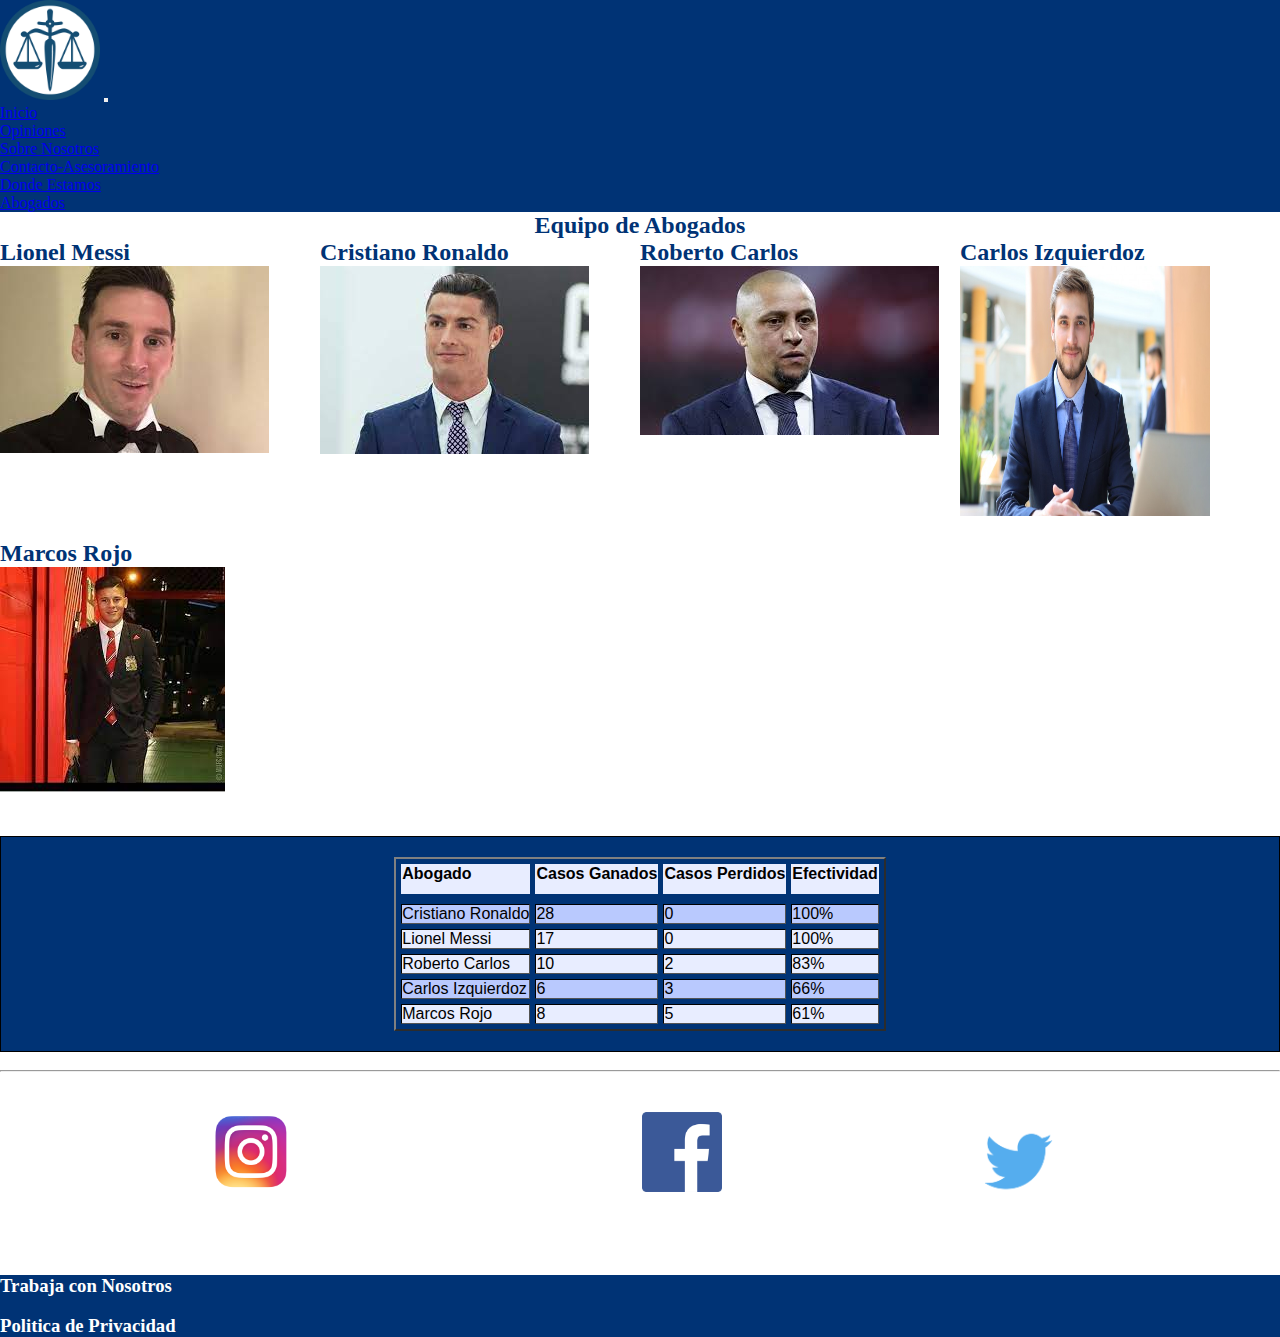
==== Pages/Abogados.html @ 00fc5ca2 "aplicando cambios en idnx" ====
<!DOCTYPE html>
<html lang="es">
<head>
    <meta charset="UTF-8">
    <meta http-equiv="X-UA-Compatible" content="IE=edge">
    <meta name="viewport" content="width=device-width, initial-scale=1.0">
    <title>Abogados</title>
    <link rel="shortcut icon" href="../img/logo-coderhouse.png" type="image/x-icon">
    <link rel="stylesheet" href="../sass/Style.css">
    <!-- CSS only -->
<link href="https://cdn.jsdelivr.net/npm/bootstrap@5.2.0-beta1/dist/css/bootstrap.min.css" rel="stylesheet" integrity="sha384-0evHe/X+R7YkIZDRvuzKMRqM+OrBnVFBL6DOitfPri4tjfHxaWutUpFmBp4vmVor" crossorigin="anonymous">
</head>

<header id="headerAb">
    <nav class="navbar navbar-expand-lg w-100" style="background-color: #003375">
        <div class="container-fluid">
            <a class="navbar-brand" href="../index.html"><img src="../img/Logo Empresa.jpg" alt="" width="100" height="100"></a>
          <button class="navbar-toggler" type="button" data-bs-toggle="collapse" data-bs-target="#navbarNavDropdown" aria-controls="navbarNavDropdown" aria-expanded="false" aria-label="Toggle navigation">
            <span class="navbar-toggler-icon"></span>
          </button>
          <div class="collapse navbar-collapse navtext" id="navbarNavDropdown">
            <ul class="navbar-nav">
              <li class="nav-item">
                <a class="nav-link active text-white" aria-current="page" href="../Index.html" >Inicio</a>
              </li>
              <li class="nav-item">
                <a class="nav-link text-white" href="../Pages/Opiniones.html">Opiniones</a>
              </li>
              <li class="nav-item">
                <a class="nav-link text-white" href="../Pages/Sobre-Nosotros.html">Sobre Nosotros</a>
              </li>
              <li class="nav-item">
                <a class="nav-link text-white" href="../Pages/Contacto.html">Contacto-Asesoramiento</a>
              </li>
              <li class="nav-item">
                <a class="nav-link text-white" href="../Pages/Donde-estamos.html">Donde Estamos</a>
              </li>
              <li class="nav-item">
                <a class="nav-link text-white" href="../Pages/Abogados.html">Abogados</a>
              </li>
              
            </ul>
          </div>
        </div>
      </nav>
    </section>
    <main id="Abogados">
        <div class="tituloAb">
            <h2>Equipo de Abogados</h2>
        </div>
        <div class="equipoDeAbogados">
            <div class="Messi">
                <h2>Lionel Messi</h2>
                <img src="../img/Messi.jpg" alt="Messi">
            </div>
            <div class="Cr7">
                <h2>Cristiano Ronaldo</h2>
                <img src="../img/Cr7.jpg" alt="cr7">
            </div>
            <div class="rc">
                <h2>Roberto Carlos</h2>
                <img src="../img/Roberto Carlos.jpg" alt="rc">
            </div>
            <div class="carlos">
                <h2>Carlos Izquierdoz</h2>
                <img src="../img/Cali Izquierdoz.jpeg" alt="carlos" width="250px" height="250px">
            </div>
            <div class="marcos">
                <h2>Marcos Rojo</h2>
                <img src="../img/Marcos rojo.jpg" alt="rojo">
            </div>
        </div>
    </main>
</header>
    <body>
          
    <div id="Tabla-efectividad">
        <table Border="2" cellpadding="5" cellspacing="5">
            <tr class="Fila">
                <th>Abogado</th>
                <th>Casos Ganados</th>
                <th>Casos Perdidos</th>
                <th>Efectividad</th>
            </tr>
            <tr>
                <tr class="Fila2">
                    <td>Cristiano Ronaldo</td>
                    <td>28</td>
                    <td>0</td>
                    <td>100%</td>
                </tr>
                <tr class="Fila3">
                    <td>Lionel Messi</td>
                    <td>17</td>
                    <td>0</td>
                    <td>100%</td>
                </tr>
                <tr  class="Fila3">
                    <td>Roberto Carlos</td>
                    <td>10</td>
                    <td>2</td>
                    <td>83%</td>
                </tr>
                <tr  class="Fila4">
                    <td>Carlos Izquierdoz</td>
                    <td>6</td>
                    <td>3</td>
                    <td>66%</td>
                </tr>
                <tr class="Fila5">
                    <td>Marcos Rojo</td>
                        <td>8</td>
                        <td>5</td>
                        <td>61%</td>
                    </tr>
                </tr>
            </table>
        </div>
    <br>
<hr>
<footer>
    <div id="pie-de-pagAb">
        <h3>
            <a class="Ig" href="https://www.instagram.com/" target="_blank">
                <img src="../img/Icono ig.png" alt="Ig" height="80" width="80">
            </a>
        </h3>
<h3>
    
    <a class="Fb"  href="https://www.facebook.com/" target="_blank">
    <img src="../img/Icono Face.png" alt="FB" height="80" width="80">
</a>
</h3>
<div id="Twitter">
    <h3 >
        <a class="Twi" href="https://www.Twitter.com/" target="_blank">
            <img  src="../img/Icono twitter.png" alt="Twi" width="100" height="100">
        </a>
    </h3>
</div>
</div>
<div id="redesmobileab">
    <h3>
        <a class="Ig" href="https://www.instagram.com/" target="_blank">
            <img src="../img/Icono ig.png" alt="Ig" height="30" width="30">
        </a>
    </h3>
      <h3>
          <a class="Fb"  href="https://www.facebook.com/" target="_blank">
          <img src="../img/Icono Face.png" alt="FB" height="30" width="30">
      </a>
      </h3>
      <h3 class="tw-ab">
        <a href="https://www.Twitter.com/" target="_blank">
            <img src="../img/Icono twitter.png" alt="Tw" width="50" height="50">
        </a>
    </h3>
</div>
<br>
<div id="PieDePagAb">
    <h3 class="TrN">Trabaja con Nosotros</h3>    
    <br>
    <h3 class="PolPriv">Politica de Privacidad</h3>
</div>
</footer>
<!-- JavaScript Bundle with Popper -->
<script src="https://cdn.jsdelivr.net/npm/bootstrap@5.2.0-beta1/dist/js/bootstrap.bundle.min.js" integrity="sha384-pprn3073KE6tl6bjs2QrFaJGz5/SUsLqktiwsUTF55Jfv3qYSDhgCecCxMW52nD2" crossorigin="anonymous"></script>
</body>
</body>
</html>
---- sass/Style.css ----
*{
  margin: 0%;
  padding: 0%;
  box-sizing: border-box;
}
#body{
  background:#ffffff;
}
#header .LogoImg{
  text-align: left;
  padding-left: 3px;
  list-style: none;
  line-height: 20px;
  z-index: 999;
  position: fixed;
  display: flex;
  justify-content: start; 
}
.btn-menu{
  color: #ffffff;
}
.navtext {
  justify-content: flex-end;
}
.w-100{
  width: 100vw;
}
#Info{
  width: 100vw;
  color: #000000;
}
#container{
  width: 100vw;
  padding: 200px;
  border-top: none;
  background-image: radial-gradient(white, rgb(47, 129, 252));
}
#container .titulo {
  color: #000000;
  border-top: groove #003375;
  border-right: groove #003375;
  border-left: groove #003375;
  line-height: 100px;
  font-family: "Abel" ;
  text-align: center;
  font-size: 45px;
  display: flex;
  justify-content: center;
}
#container .Descripcion{
  color: #000000;
  text-align: center;
  font-family: 'Times New Roman', Times, serif;
  font-size: 25px;
  font-weight:bold;
  background-color: transparent;
  border-top: groove none;
  border-right: groove #003375;
  border-bottom: groove #003375 ;
  border-left: groove #003375;
  padding: 10px;
}
#Tipos{
  display: grid;
  grid-template-columns: 1fr 1fr 1fr;
  flex-direction: row;
  flex-wrap: nowrap;
  background-color: #003375;
  gap: 150px;
  justify-content: center;
  padding: 50px;
  margin-top: 30px;
}
.Dl{
  display: grid;
  color: #ffffff;
  justify-content: start;
  grid-column: 1/2;
  transform: scale(1,1);
}
.Dl:hover{
  transform: scale(1.3, 1.3);
  transition: all 1s;
}
.Img-Dl{
  width: auto;
  height: 150px;
  justify-content: start;
  
}
.Dc{
  color: #ffffff;
  display: grid;
  justify-content: start;
  grid-column: 2/3;
  transform: scale(1,1);
}
.Dc:hover{
  transform: scale(1.3, 1.3);
  transition: all 1s;
}
.Img-Dc{
  width: auto;
  height: 150px;
  justify-content: start;
}
.DT{
  color: #ffffff;
  display: grid;
  justify-content: start;
  grid-column: 3/4;
  transform: scale(1, 1);
}
.DT:hover{
  transform: scale(1.2, 1.2);
  transition: all 1s;
}
.Img-Dt{
  width: auto;
  height: 150px;
  justify-content: end;
}
#Title-3{
  background-color: #003375;
  justify-content: center;
  margin-top: 60px;
  padding: 40px;
  font-family: sans-serif;
  text-align: center;
  color: #ffffff;
} 
#Title-3 .PyV{
  justify-content: center;
  margin-top: 60px;
  font-family: sans-serif;
  color: #ffffff;
}

#Titulo-3{
  color: #003375;
  padding: 30px;
  border-bottom: solid 2px ;
  margin-top: 10px;
  margin-bottom: 10px;
}
#Redesindx{
  display: flex;
  justify-content: space-around;
  margin-top: 20px;
}

#PieDePag2{
  color: #003375;
  display: flex;
  flex-direction: column;
  flex-wrap: wrap;
}
#PieDePag2 .PolPriv{
  display: flex;
  justify-content: start;
  color: #003375;
}
@media screen and (max-width:780px) {
  #container{
    display: flex;
    justify-content: space-around;
    border-bottom: groove #003375;
    padding: 10px;
  }
  #container .titulo{
    border-bottom: groove#003375;
  }
  .dlmedia{
    display: flex;
  }
  #Tipos {
    display: none;
  }
  #Tipos .DT {
    display: none;
  }
  #Tipos .Dl {
    display: none;
  }
  #Tipos .Dc {
    display: none;
  }
  #Info{
    width: 100%;
  }
  
}
#Pie-de-pag .h4{
  color: #003375;
}
#pie-de-pag{
  margin-bottom: 55px ;
  display: flex;
  align-items: center;
} 
.Ig {
  text-decoration: none;
  display: flex;
  justify-content: start;
  margin-right: 300px;
  transform: scale(1,1);
}
.Ig:hover{
  transform: scale(1.3, 1.3);
}
.Fb{
  color: #003375; 
  text-decoration: none;
  display: flex;
  justify-content: center;
  transform: scale(1, 1);
}
.Fb:hover{
  transform: scale(1.3, 1.3);
}
.Twi{
  margin-left: 196px;
  transform: scale(1, 1);
}
.Twi:hover{
  transform: scale(1.3, 1.3);
}
#redesmobileindx{
  display: none;
}
@media screen and (max-width:780px) {
  #Redesindx {
    display: none;
  }
  #redesmobileindx{
    display: grid;
    grid-template-columns: 30px 40px 40px;
    grid-template-rows: 40px;
    gap: 100px;
  }
    .Ig{
      grid-row: 1/2;
      grid-column: 1/2;
    }
    .Fb{
      grid-row: 1/2;
      grid-column: 2/3;
    }
    .Twitterindx{
      margin-top: -8px;
    }
}
@media screen and (min-width:780px) {
  #carouselExampleCaptions{
    display: none;
  }
  
}
/* Hoja contacto */
#Contacto{
  background: #ffffff;
}

.Titulo-contacto-1{
  margin-top: 100px;
}
.Form1{
  background-color: #003375;
  padding: 15px;
}
#RedesCt{
  display: grid;
  justify-content: space-around;
  grid-template-columns: 151px 150px 150px;
  justify-items: end;
  padding: 50px;
}
.Insta{
  grid-column: 1/2;
}

.Face{
  grid-column: 1/2;
  text-align: center;
}

.Twit{
  grid-column: 3/4 ;
  text-align: center;
}

#redesctmobile{
  display: none;
}
@media screen and (max-width:780px) {
  #RedesCt{
    display: none;
  }
  #redesctmobile {
    display: grid;
    grid-template-columns: 30px 30px 30px;
    justify-content: space-around;
}
  #opcionesDeContacto .contactoPrensa{
    display: none;
  }
  #opcionesDeContacto{
    gap: 50px;
  }
  
}
#opcionesDeContacto {
  display: grid;
  background-color: #003375;
  color: #ffffff;
  padding: 50px;
  text-align: center;
  grid-template-columns: 1fr 1fr 1fr;
  margin-top: 20px;
  margin-bottom: 60px;
}
#opcionesDeContacto .TelefonoCont{
  grid-column: 1/2;
  font-size: 20px;
}
#opcionesDeContacto .direccion{
  grid-column: 2/3;
  font-size: 20px;
}
#opcionesDeContacto .direccion a{
  text-decoration: none;
  color: #ffffff;

}
#opcionesDeContacto .contactoPrensa{
  grid-column: 3/4;
  font-size: 20px;
}
#Form-Contacto .nombre{
  background-color: #ffffff;
  color: #000000;
}
.nombre:focus{
  height: 27px;
}
#Form-Contacto .apellido{
  background-color: #ffffff;  
  color: #000000;
}
.apellido:focus{
  height: 27px;
}
#Form-Contacto .edad{
  background-color: #ffffff;
  color: #000000;
}
.edad:focus{
  height: 27px;
}
#Form-Contacto .telefono{
  background-color: #ffffff;
  color: #000000;
}
.telefono:focus{
  height: 27px;
}
#Form-Contacto .email{
  background-color: #ffffff;
  color: #000000;
  width: 250px;
} 
.email:focus{
  height: 27px;
}
#Form-Contacto .coment{
  text-align: start;
  margin-top: 20px;
}
#Form-Contacto .comentarios{
  justify-content:start;
  background-color: #ffffff;
  color: #000000;
  width: 360px;
  height: 210px;
}
#Form-Contacto .Titulo-contacto-1{
  color: #000000;
}
#Form-Contacto .Form-1{
  color: #ffffff;
  font-weight: bold;
}
#Form-Contacto .buttons{
text-align: start;
}
.enviar{
  padding: 10px;
}
.borrar{
  padding: 10px;
}
  #PieDePaginaContacto .Trabajr{
    color: #003570;
    flex-direction: row;
    display: flex;
    flex-wrap: wrap;
  }
  #PieDePaginaContacto .Plt{
    display: flex;
    color: #003375;
  }
/* Hoja Abogados */
.tituloAb{
  text-align: center;
  color: #003375;
  font-family: Georgia, 'Times New Roman', Times, serif;
}
.equipoDeAbogados{
  display: grid;
  grid-template-columns: 300px 300px 300px 300px;
  grid-template-rows: 1fr 1fr;
  font-family: Georgia, 'Times New Roman', Times, serif;
  color: #003375;
  gap:20px;
}
.Messi{
  grid-column: 1/2;
  grid-row: 1/2;
}
.Cr7{
  grid-column: 2/3;
  grid-row: 1/2;
}
.rc{
  grid-column: 3/4;
  grid-row: 1/2;
}
.carlos{
  grid-column: 4/5;
  grid-row: 1/2;
}
.marcos{
  grid-column: 1/2;
  grid-row: 2/3;
}




#Tabla-efectividad{
  border: 1px solid #000;
  background-color: #003375;
  display: flex;
  justify-content: center;
  color: #333; 
  font-family: Helvetica, Arial, sans-serif; 
  border-collapse: collapse;
  margin-top: 15px;
  padding: 20px;
}

#Tabla-efectividad .Fila{
  color: #000000;
  width: 25%;
   text-align: left;
   vertical-align: top;
   border: 5px solid #000;
   border-collapse: collapse;
   padding: 0.3em;
   caption-side: bottom;
   background-color: #E8EDFF;
   border: 1px solid transparent; height: 30px;
}
#Tabla-efectividad .Fila2{
  color: #000000;
  background-color: #B9C9FE;
  width: 25%;
   text-align: left;
   vertical-align: top;
   border: 5px solid #000;
   border-collapse: collapse;
   padding: 0.3em;
   caption-side: bottom;
   
}
#Tabla-efectividad .Fila3{
  color: #000000;
  background-color: #E8EDFF;
  width: 25%;
   text-align: left;
   vertical-align: top;
   border: 5px solid #000;
   border-collapse: collapse;
   padding: 0.3em;
   caption-side: bottom;
}
#Tabla-efectividad .Fila4{
  color: #000000;
  width: 25%;
   text-align: left;
   vertical-align: top;
   border: 5px solid #000;
   border-collapse: collapse;
   padding: 0.3em;
   caption-side: bottom;
 background-color: #B9C9FE;
}
#Tabla-efectividad .Fila5{
  color: #000000;
  width: 25%;
   text-align: left;
   vertical-align: top;
   border: 5px solid #000;
   border-collapse: collapse;
   padding: 0.3em;
   caption-side: bottom;
   background-color: #E8EDFF;
  }
  #pie-de-pagAb{
    display: flex;
    flex-direction: row;
    justify-content: center;
    gap: 50px;
    padding: 40px;
  }
  #PieDePagAb{
    color: #ffffff;
    background-color: #003375;
  }
  #redesmobileab{
    display: none;
  }
  #Twitter{
    transform: scale(1, 1);
  }
  #Twitter:hover{
    transform: scale(1.3, 1.3);
  }
  @media screen and (max-width:780px) {
    .equipoDeAbogados{
      display: grid;
      grid-template-columns: 1fr;
      font-family: Georgia, 'Times New Roman', Times, serif;
      color: #003375;
      gap: 10px;
    }
    .Messi{
      grid-column: 1/2;
      grid-row: 1/2;
    }
    .Cr7{
      grid-column: 1/2;
      grid-row: 2/3;
    }
    .rc{
      grid-column: 1/2;
      grid-row: 3/4;
    }
    .carlos{
      grid-column: 1/2;
      grid-row: 4/5;
    }
    .marcos{
      grid-column: 1/2;
      grid-row: 5/6;
    }
    
    #pie-de-pagAb{
      display: none;
    }
    #redesmobileab{
      display: grid;
      grid-template-columns: 30px 30px 50px;
      text-align: center;
      justify-content: space-between;
    }
    .tw-ab{
      margin-top: -8px ;
    }
    
  }
  /* Hoja "Donde estamos" */
  #BodyDE{
    background-color: #ffffff;
  }
  #LogoDE{
    text-align: left;
    padding-left: 3px;
    list-style: none;
    line-height: 20px;
    z-index: 999;
    position: fixed;
    display: flex;
    justify-content: start; 
  }
#BarraNavDe .BarraNavDe {
  width: 100%;
  background-color: #003375;
  list-style-type: none;
  text-decoration: none;
  position: fixed;
  text-align: center;
  padding: 32px;
  display: flex;
  flex-direction: row;
  gap: 15px;
  flex-wrap: wrap;
  justify-content:end ;
  flex: auto;
  margin-top: 0px;
  
}
#BarraNavDe a{
  background-color: #ffffff;
  list-style-type: none;
  text-decoration: none;
  text-align: center;
  padding: 10px;
  display: flex;
  flex-direction: row;
  gap: 15px;
  flex-wrap: wrap;
  justify-content:end ;
  flex: auto;
  color: #003375 ;
  border-radius: 8px;
}
#BarraNavDe a:hover{
  background-color: #003375;
  color: #ffffff;
}

#Descripción{
  color: #003375;
  font-family: Georgia, 'Times New Roman', Times, serif;
  margin-top: 110px;
}
#Descripción .h1{
  text-align: center;
  font-size: 40px;
}
#Ayuda{
  text-align: center;
  font-size: 25px;
}
.Maps{
  display: flex;
  justify-content: center;
}
#pie-de-pagDe{
  background-color: #003375;
  display: flex;
  flex-direction: row;
  gap: 70px;
  padding: 50px;
  justify-content: center;
}
#redesmobileDe{
  display: none;
}
@media screen and (max-width:780px) {
  #pie-de-pagDe{
    display: none;
  }
  #redesmobileDe{
    display: grid;
    align-items: center;
    justify-content: space-between;
    grid-template-columns: 30px 30px 50px;
  }
  
}
#PieDePagDe{
  background-color: #003375;
  color: #ffffff;
}
/* Hoja Sobre nosotros */
#BodySN{
  background-color: #C9C9C9;
background-image: url("data:image/svg+xml,%3Csvg xmlns='http://www.w3.org/2000/svg' width='100%25' height='100%25' viewBox='0 0 800 400'%3E%3Cdefs%3E%3CradialGradient id='a' cx='396' cy='281' r='514' gradientUnits='userSpaceOnUse'%3E%3Cstop offset='0' stop-color='%23003575'/%3E%3Cstop offset='1' stop-color='%23C9C9C9'/%3E%3C/radialGradient%3E%3ClinearGradient id='b' gradientUnits='userSpaceOnUse' x1='400' y1='148' x2='400' y2='333'%3E%3Cstop offset='0' stop-color='%23DEF3FF' stop-opacity='0'/%3E%3Cstop offset='1' stop-color='%23DEF3FF' stop-opacity='0.5'/%3E%3C/linearGradient%3E%3C/defs%3E%3Crect fill='url(%23a)' width='800' height='400'/%3E%3Cg fill-opacity='0.04'%3E%3Ccircle fill='url(%23b)' cx='267.5' cy='61' r='300'/%3E%3Ccircle fill='url(%23b)' cx='532.5' cy='61' r='300'/%3E%3Ccircle fill='url(%23b)' cx='400' cy='30' r='300'/%3E%3C/g%3E%3C/svg%3E");
background-attachment: fixed;
background-size: cover;
display: grid;
}

#Sobre-nos{
  display: grid;
  grid-template-columns: 1fr 1fr;
  grid-template-rows: 300px 400px ;

}
#Sobre-nos .Titulo{
  color: #ffffff;
  font-family: 'Times New Roman', Times, serif;
  text-align: center;
  justify-content: end;
}
#Sobre-nos .Descripcion{
  color: #ffffff;
  font-family: 'Franklin Gothic Medium', 'Arial Narrow', Arial, sans-serif;
  text-align: start;
  justify-content: end;
  margin-bottom: 20px;
  line-height: 1.5;
  padding: 20px;
  margin-left: 652px;
  grid-column: 1/3;
  grid-row: 1/2;
  margin-top: 350px;
}
#multimedia .Imagen{
  display: flex;
  justify-content: start;
}
#video{
  display: grid;
  grid-column: 1/2;
  grid-row: 3.5/4;
}
#video .h2{
  display: grid;
  color: #000000;
  font-family: 'Times New Roman', Times, serif;
  text-align: left;
  grid-column: 1/2;
}
#video .videoyt{
  grid-row: 4/5;
}
#pie-de-pagSn{
  display: flex;
  background-color: #C9C9C9;
  background-image: url("data:image/svg+xml,%3Csvg xmlns='http://www.w3.org/2000/svg' width='100%25' height='100%25' viewBox='0 0 800 400'%3E%3Cdefs%3E%3CradialGradient id='a' cx='396' cy='281' r='514' gradientUnits='userSpaceOnUse'%3E%3Cstop offset='0' stop-color='%23003575'/%3E%3Cstop offset='1' stop-color='%23C9C9C9'/%3E%3C/radialGradient%3E%3ClinearGradient id='b' gradientUnits='userSpaceOnUse' x1='400' y1='148' x2='400' y2='333'%3E%3Cstop offset='0' stop-color='%23DEF3FF' stop-opacity='0'/%3E%3Cstop offset='1' stop-color='%23DEF3FF' stop-opacity='0.5'/%3E%3C/linearGradient%3E%3C/defs%3E%3Crect fill='url(%23a)' width='800' height='400'/%3E%3Cg fill-opacity='0.04'%3E%3Ccircle fill='url(%23b)' cx='267.5' cy='61' r='300'/%3E%3Ccircle fill='url(%23b)' cx='532.5' cy='61' r='300'/%3E%3Ccircle fill='url(%23b)' cx='400' cy='30' r='300'/%3E%3C/g%3E%3C/svg%3E");
  background-attachment: fixed;
  background-size: cover;
  flex-direction: row;
  gap: 70px;
  margin-top: 50px;
  justify-content:  space-around;
}
#PieDePagSn{
  margin-top: 10px;
  color: #000000;
}
.pmobile{
  display: none;
}
#redesmobile{
  display: none;
}
@media screen and (max-width:780px) {
  #Sobre-nos .Imagen{
    display: none;
  }
  #Sobre-nos {
    display: grid;
    grid-template-columns: 300px 1fr;
    grid-template-rows: 300px 400px;
  }
  .pmobile{
    display: grid;
  }
  #Sobre-nos .Descripcion{
    display: none;
  }
  #Sobre-nos .pmobile{
    color: #ffffff;
    font-family: 'Franklin Gothic Medium', 'Arial Narrow', Arial, sans-serif;
   text-align: start;
   justify-content: end;
   margin-bottom: 20px;
   line-height: 1.5;
    padding: 20px;
    grid-column: 1/2;
    grid-row: 1/3;
    margin-left: 0%;
    margin-top: 10px;
  }
  #Sobre-nos .Titulo{
    grid-column: 1/2;
    grid-row: 1/3;
  }
  #video{
    grid-row: 1/2;
    grid-column: 1/2;
    margin-top: 390px;
  }
  #pie-de-pagSn{
    display: none;
  }
  #redesmobile{
      display: grid;
      grid-template-columns: 30px 60px 60px;
      gap: 80px;
      margin-top: 100px;
      margin-bottom: -100px;
      justify-content: space-around;
}
  .TwitterSn{
    margin-top: -7px;
  }
}
/* Hoja Opiniones */
#BodyOp{
  background-color: #003375;
}
#LogoOp{
  text-align: left;
  padding-left: 3px;
  list-style: none;
  line-height: 20px;
  z-index: 999;
  position: fixed;
  display: flex;
  justify-content: start; 
} 

#Opiniones{
  display: grid;
  background-color: #ffffff;
  gap: 10px;
  margin-top: 12px;
  padding: 100px;
  grid-template-columns: 2fr 2fr 2fr ;
  grid-template-rows: 3fr;
  background-color: #ffffff;
background-image: url("data:image/svg+xml,%3Csvg xmlns='http://www.w3.org/2000/svg' width='100%25'%3E%3Cdefs%3E%3ClinearGradient id='a' gradientUnits='userSpaceOnUse' x1='0' x2='0' y1='0' y2='100%25' gradientTransform='rotate(241,640,276)'%3E%3Cstop offset='0' stop-color='%23ffffff'/%3E%3Cstop offset='1' stop-color='%230053BF'/%3E%3C/linearGradient%3E%3Cpattern patternUnits='userSpaceOnUse' id='b' width='1496' height='1246.7' x='0' y='0' viewBox='0 0 1080 900'%3E%3Cg fill-opacity='0'%3E%3Cpolygon fill='%23444' points='90 150 0 300 180 300'/%3E%3Cpolygon points='90 150 180 0 0 0'/%3E%3Cpolygon fill='%23AAA' points='270 150 360 0 180 0'/%3E%3Cpolygon fill='%23DDD' points='450 150 360 300 540 300'/%3E%3Cpolygon fill='%23999' points='450 150 540 0 360 0'/%3E%3Cpolygon points='630 150 540 300 720 300'/%3E%3Cpolygon fill='%23DDD' points='630 150 720 0 540 0'/%3E%3Cpolygon fill='%23444' points='810 150 720 300 900 300'/%3E%3Cpolygon fill='%23FFF' points='810 150 900 0 720 0'/%3E%3Cpolygon fill='%23DDD' points='990 150 900 300 1080 300'/%3E%3Cpolygon fill='%23444' points='990 150 1080 0 900 0'/%3E%3Cpolygon fill='%23DDD' points='90 450 0 600 180 600'/%3E%3Cpolygon points='90 450 180 300 0 300'/%3E%3Cpolygon fill='%23666' points='270 450 180 600 360 600'/%3E%3Cpolygon fill='%23AAA' points='270 450 360 300 180 300'/%3E%3Cpolygon fill='%23DDD' points='450 450 360 600 540 600'/%3E%3Cpolygon fill='%23999' points='450 450 540 300 360 300'/%3E%3Cpolygon fill='%23999' points='630 450 540 600 720 600'/%3E%3Cpolygon fill='%23FFF' points='630 450 720 300 540 300'/%3E%3Cpolygon points='810 450 720 600 900 600'/%3E%3Cpolygon fill='%23DDD' points='810 450 900 300 720 300'/%3E%3Cpolygon fill='%23AAA' points='990 450 900 600 1080 600'/%3E%3Cpolygon fill='%23444' points='990 450 1080 300 900 300'/%3E%3Cpolygon fill='%23222' points='90 750 0 900 180 900'/%3E%3Cpolygon points='270 750 180 900 360 900'/%3E%3Cpolygon fill='%23DDD' points='270 750 360 600 180 600'/%3E%3Cpolygon points='450 750 540 600 360 600'/%3E%3Cpolygon points='630 750 540 900 720 900'/%3E%3Cpolygon fill='%23444' points='630 750 720 600 540 600'/%3E%3Cpolygon fill='%23AAA' points='810 750 720 900 900 900'/%3E%3Cpolygon fill='%23666' points='810 750 900 600 720 600'/%3E%3Cpolygon fill='%23999' points='990 750 900 900 1080 900'/%3E%3Cpolygon fill='%23999' points='180 0 90 150 270 150'/%3E%3Cpolygon fill='%23444' points='360 0 270 150 450 150'/%3E%3Cpolygon fill='%23FFF' points='540 0 450 150 630 150'/%3E%3Cpolygon points='900 0 810 150 990 150'/%3E%3Cpolygon fill='%23222' points='0 300 -90 450 90 450'/%3E%3Cpolygon fill='%23FFF' points='0 300 90 150 -90 150'/%3E%3Cpolygon fill='%23FFF' points='180 300 90 450 270 450'/%3E%3Cpolygon fill='%23666' points='180 300 270 150 90 150'/%3E%3Cpolygon fill='%23222' points='360 300 270 450 450 450'/%3E%3Cpolygon fill='%23FFF' points='360 300 450 150 270 150'/%3E%3Cpolygon fill='%23444' points='540 300 450 450 630 450'/%3E%3Cpolygon fill='%23222' points='540 300 630 150 450 150'/%3E%3Cpolygon fill='%23AAA' points='720 300 630 450 810 450'/%3E%3Cpolygon fill='%23666' points='720 300 810 150 630 150'/%3E%3Cpolygon fill='%23FFF' points='900 300 810 450 990 450'/%3E%3Cpolygon fill='%23999' points='900 300 990 150 810 150'/%3E%3Cpolygon points='0 600 -90 750 90 750'/%3E%3Cpolygon fill='%23666' points='0 600 90 450 -90 450'/%3E%3Cpolygon fill='%23AAA' points='180 600 90 750 270 750'/%3E%3Cpolygon fill='%23444' points='180 600 270 450 90 450'/%3E%3Cpolygon fill='%23444' points='360 600 270 750 450 750'/%3E%3Cpolygon fill='%23999' points='360 600 450 450 270 450'/%3E%3Cpolygon fill='%23666' points='540 600 630 450 450 450'/%3E%3Cpolygon fill='%23222' points='720 600 630 750 810 750'/%3E%3Cpolygon fill='%23FFF' points='900 600 810 750 990 750'/%3E%3Cpolygon fill='%23222' points='900 600 990 450 810 450'/%3E%3Cpolygon fill='%23DDD' points='0 900 90 750 -90 750'/%3E%3Cpolygon fill='%23444' points='180 900 270 750 90 750'/%3E%3Cpolygon fill='%23FFF' points='360 900 450 750 270 750'/%3E%3Cpolygon fill='%23AAA' points='540 900 630 750 450 750'/%3E%3Cpolygon fill='%23FFF' points='720 900 810 750 630 750'/%3E%3Cpolygon fill='%23222' points='900 900 990 750 810 750'/%3E%3Cpolygon fill='%23222' points='1080 300 990 450 1170 450'/%3E%3Cpolygon fill='%23FFF' points='1080 300 1170 150 990 150'/%3E%3Cpolygon points='1080 600 990 750 1170 750'/%3E%3Cpolygon fill='%23666' points='1080 600 1170 450 990 450'/%3E%3Cpolygon fill='%23DDD' points='1080 900 1170 750 990 750'/%3E%3C/g%3E%3C/pattern%3E%3C/defs%3E%3Crect x='0' y='0' fill='url(%23a)' width='100%25' height='100%25'/%3E%3Crect x='0' y='0' fill='url(%23b)' width='100%25' height='100%25'/%3E%3C/svg%3E");
background-attachment: fixed;
background-size: cover;
}
#TituloOp{
  text-align: center;
  color: #ffffff;
  border-bottom: solid #ffffff 3px;
  padding: 45px;
  margin-bottom: -11px;
  background-color: #ffffff;
  background-image: url("data:image/svg+xml,%3Csvg xmlns='http://www.w3.org/2000/svg' width='100%25'%3E%3Cdefs%3E%3ClinearGradient id='a' gradientUnits='userSpaceOnUse' x1='0' x2='0' y1='0' y2='100%25' gradientTransform='rotate(241,640,276)'%3E%3Cstop offset='0' stop-color='%23ffffff'/%3E%3Cstop offset='1' stop-color='%230053BF'/%3E%3C/linearGradient%3E%3Cpattern patternUnits='userSpaceOnUse' id='b' width='1496' height='1246.7' x='0' y='0' viewBox='0 0 1080 900'%3E%3Cg fill-opacity='0'%3E%3Cpolygon fill='%23444' points='90 150 0 300 180 300'/%3E%3Cpolygon points='90 150 180 0 0 0'/%3E%3Cpolygon fill='%23AAA' points='270 150 360 0 180 0'/%3E%3Cpolygon fill='%23DDD' points='450 150 360 300 540 300'/%3E%3Cpolygon fill='%23999' points='450 150 540 0 360 0'/%3E%3Cpolygon points='630 150 540 300 720 300'/%3E%3Cpolygon fill='%23DDD' points='630 150 720 0 540 0'/%3E%3Cpolygon fill='%23444' points='810 150 720 300 900 300'/%3E%3Cpolygon fill='%23FFF' points='810 150 900 0 720 0'/%3E%3Cpolygon fill='%23DDD' points='990 150 900 300 1080 300'/%3E%3Cpolygon fill='%23444' points='990 150 1080 0 900 0'/%3E%3Cpolygon fill='%23DDD' points='90 450 0 600 180 600'/%3E%3Cpolygon points='90 450 180 300 0 300'/%3E%3Cpolygon fill='%23666' points='270 450 180 600 360 600'/%3E%3Cpolygon fill='%23AAA' points='270 450 360 300 180 300'/%3E%3Cpolygon fill='%23DDD' points='450 450 360 600 540 600'/%3E%3Cpolygon fill='%23999' points='450 450 540 300 360 300'/%3E%3Cpolygon fill='%23999' points='630 450 540 600 720 600'/%3E%3Cpolygon fill='%23FFF' points='630 450 720 300 540 300'/%3E%3Cpolygon points='810 450 720 600 900 600'/%3E%3Cpolygon fill='%23DDD' points='810 450 900 300 720 300'/%3E%3Cpolygon fill='%23AAA' points='990 450 900 600 1080 600'/%3E%3Cpolygon fill='%23444' points='990 450 1080 300 900 300'/%3E%3Cpolygon fill='%23222' points='90 750 0 900 180 900'/%3E%3Cpolygon points='270 750 180 900 360 900'/%3E%3Cpolygon fill='%23DDD' points='270 750 360 600 180 600'/%3E%3Cpolygon points='450 750 540 600 360 600'/%3E%3Cpolygon points='630 750 540 900 720 900'/%3E%3Cpolygon fill='%23444' points='630 750 720 600 540 600'/%3E%3Cpolygon fill='%23AAA' points='810 750 720 900 900 900'/%3E%3Cpolygon fill='%23666' points='810 750 900 600 720 600'/%3E%3Cpolygon fill='%23999' points='990 750 900 900 1080 900'/%3E%3Cpolygon fill='%23999' points='180 0 90 150 270 150'/%3E%3Cpolygon fill='%23444' points='360 0 270 150 450 150'/%3E%3Cpolygon fill='%23FFF' points='540 0 450 150 630 150'/%3E%3Cpolygon points='900 0 810 150 990 150'/%3E%3Cpolygon fill='%23222' points='0 300 -90 450 90 450'/%3E%3Cpolygon fill='%23FFF' points='0 300 90 150 -90 150'/%3E%3Cpolygon fill='%23FFF' points='180 300 90 450 270 450'/%3E%3Cpolygon fill='%23666' points='180 300 270 150 90 150'/%3E%3Cpolygon fill='%23222' points='360 300 270 450 450 450'/%3E%3Cpolygon fill='%23FFF' points='360 300 450 150 270 150'/%3E%3Cpolygon fill='%23444' points='540 300 450 450 630 450'/%3E%3Cpolygon fill='%23222' points='540 300 630 150 450 150'/%3E%3Cpolygon fill='%23AAA' points='720 300 630 450 810 450'/%3E%3Cpolygon fill='%23666' points='720 300 810 150 630 150'/%3E%3Cpolygon fill='%23FFF' points='900 300 810 450 990 450'/%3E%3Cpolygon fill='%23999' points='900 300 990 150 810 150'/%3E%3Cpolygon points='0 600 -90 750 90 750'/%3E%3Cpolygon fill='%23666' points='0 600 90 450 -90 450'/%3E%3Cpolygon fill='%23AAA' points='180 600 90 750 270 750'/%3E%3Cpolygon fill='%23444' points='180 600 270 450 90 450'/%3E%3Cpolygon fill='%23444' points='360 600 270 750 450 750'/%3E%3Cpolygon fill='%23999' points='360 600 450 450 270 450'/%3E%3Cpolygon fill='%23666' points='540 600 630 450 450 450'/%3E%3Cpolygon fill='%23222' points='720 600 630 750 810 750'/%3E%3Cpolygon fill='%23FFF' points='900 600 810 750 990 750'/%3E%3Cpolygon fill='%23222' points='900 600 990 450 810 450'/%3E%3Cpolygon fill='%23DDD' points='0 900 90 750 -90 750'/%3E%3Cpolygon fill='%23444' points='180 900 270 750 90 750'/%3E%3Cpolygon fill='%23FFF' points='360 900 450 750 270 750'/%3E%3Cpolygon fill='%23AAA' points='540 900 630 750 450 750'/%3E%3Cpolygon fill='%23FFF' points='720 900 810 750 630 750'/%3E%3Cpolygon fill='%23222' points='900 900 990 750 810 750'/%3E%3Cpolygon fill='%23222' points='1080 300 990 450 1170 450'/%3E%3Cpolygon fill='%23FFF' points='1080 300 1170 150 990 150'/%3E%3Cpolygon points='1080 600 990 750 1170 750'/%3E%3Cpolygon fill='%23666' points='1080 600 1170 450 990 450'/%3E%3Cpolygon fill='%23DDD' points='1080 900 1170 750 990 750'/%3E%3C/g%3E%3C/pattern%3E%3C/defs%3E%3Crect x='0' y='0' fill='url(%23a)' width='100%25' height='100%25'/%3E%3Crect x='0' y='0' fill='url(%23b)' width='100%25' height='100%25'/%3E%3C/svg%3E");
  background-attachment: fixed;
  background-size: cover; 
}
#Opiniones .Persona1{
  background-color: #003375;
  color: #ffffff;
  padding: 10px;
}
#Opiniones .Persona2{
  background-color: #003375;
  color: #ffffff;
  padding: 10px;
}
#Opiniones .Persona3{
  background-color: #003375;
  color: #ffffff;
  padding: 10px;
}
#Opiniones .Persona4{
  background-color: #003375;
  color: #ffffff;
  padding: 10px;
}
#Opiniones .Persona5{
  background-color: #003375;
  color: #ffffff;
  padding: 10px;
}
#Opiniones .Persona6{
  background-color: #003375;
  color: #ffffff;
  padding: 10px;
}
#Opiniones .Persona7{
  background-color: #003375;
  color: #ffffff;
  padding: 10px;
}
#Opiniones .Persona8{
  background-color: #003375;
  color: #ffffff;
  padding: 10px;
}

#pie-de-pag-op{
  background-color: #003375;
  color: #ffffff;
  display: flex;
  padding: 30px;
  flex-direction: row;
  gap: 330px;
  justify-content: center;
}
#pie-de-pag .IgOp{
  transform: scale(1, 1);
}
.IgOp:hover{
  transform: scale(1.3, 1.3);
}
#CondicionesOp{
  color: #ffffff;
  margin-top: 10px;
}
#redesmobileop{
  display: none;
}
@media screen and (max-width:780px) {
  #TituloOp{
    color: #003375;
  }
  #Opiniones{
    padding: 0%;
    margin-bottom: 10px;
  }
  #pie-de-pag-op{
    display: none;
  }

  #redesmobileop {
    margin-top: 40px;
    display: grid;
    grid-template-columns: 30px 30px 30px;
    justify-content: space-around;
}
}
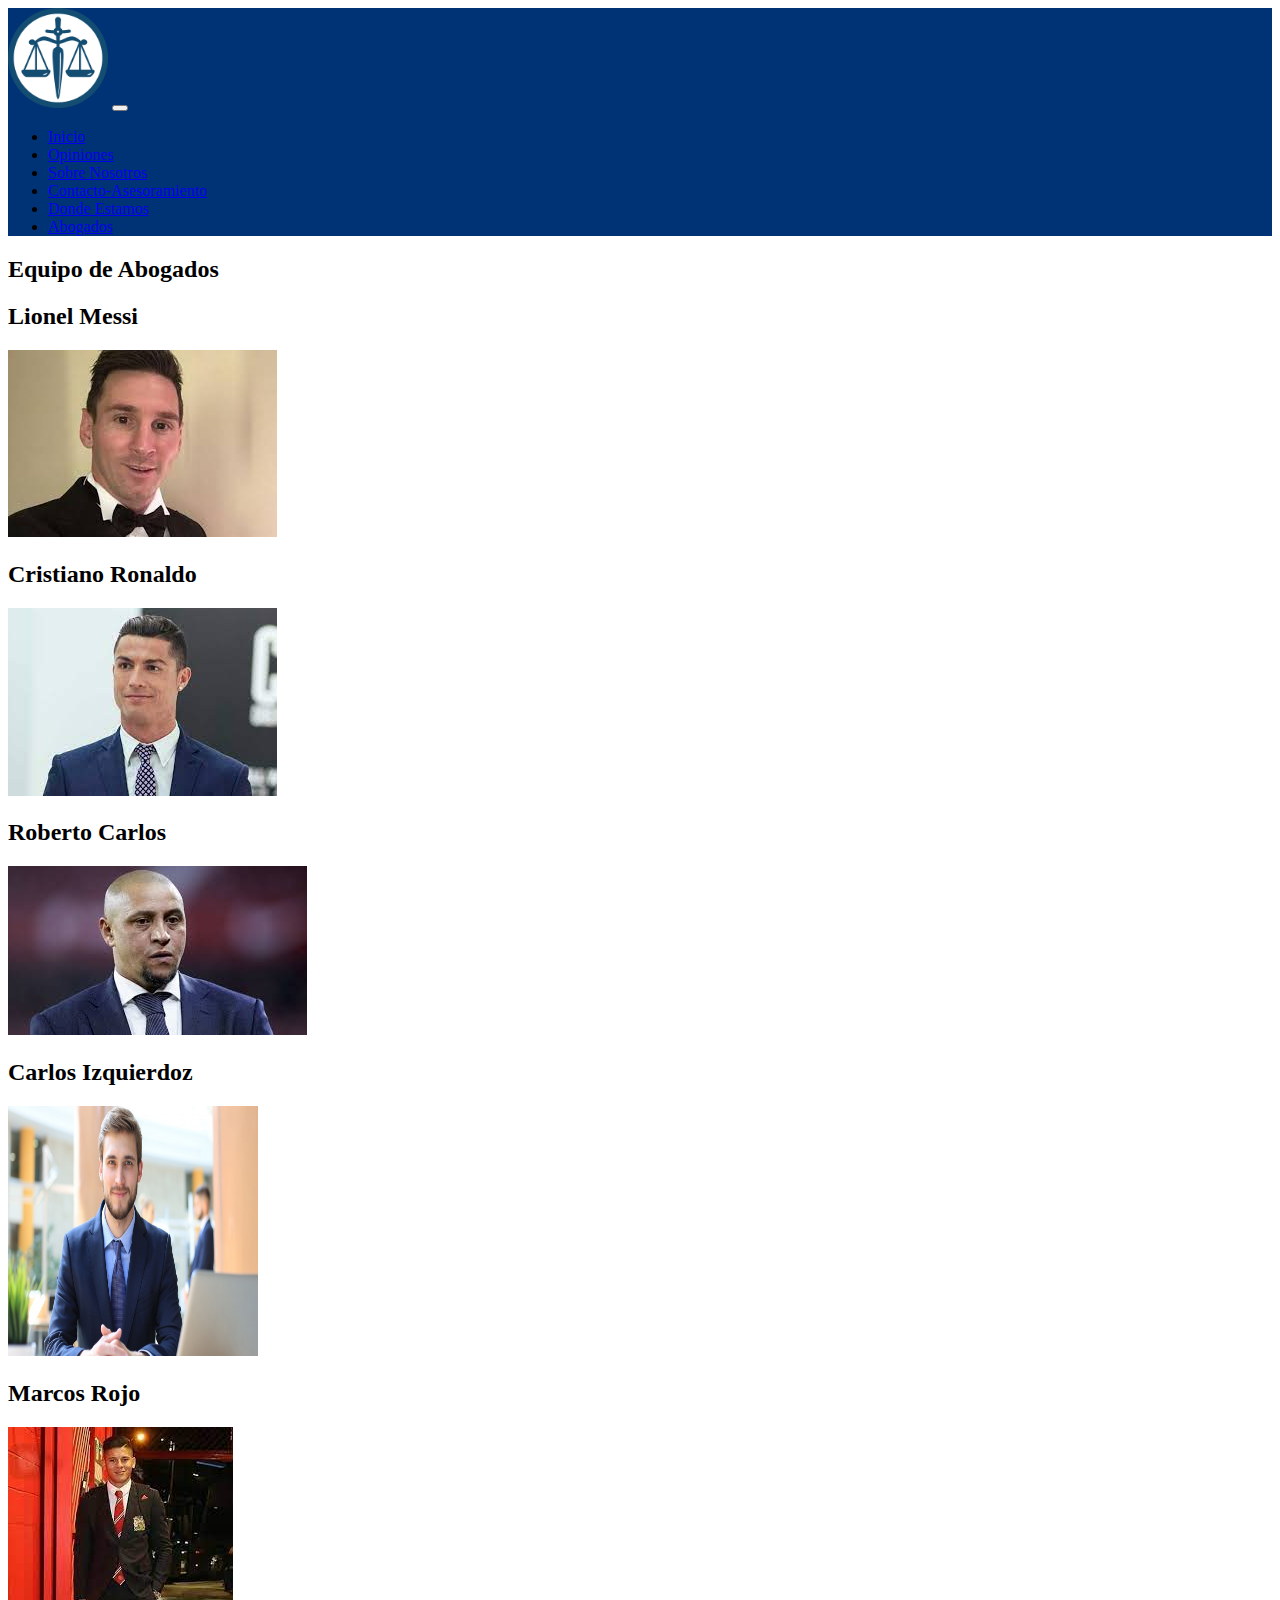
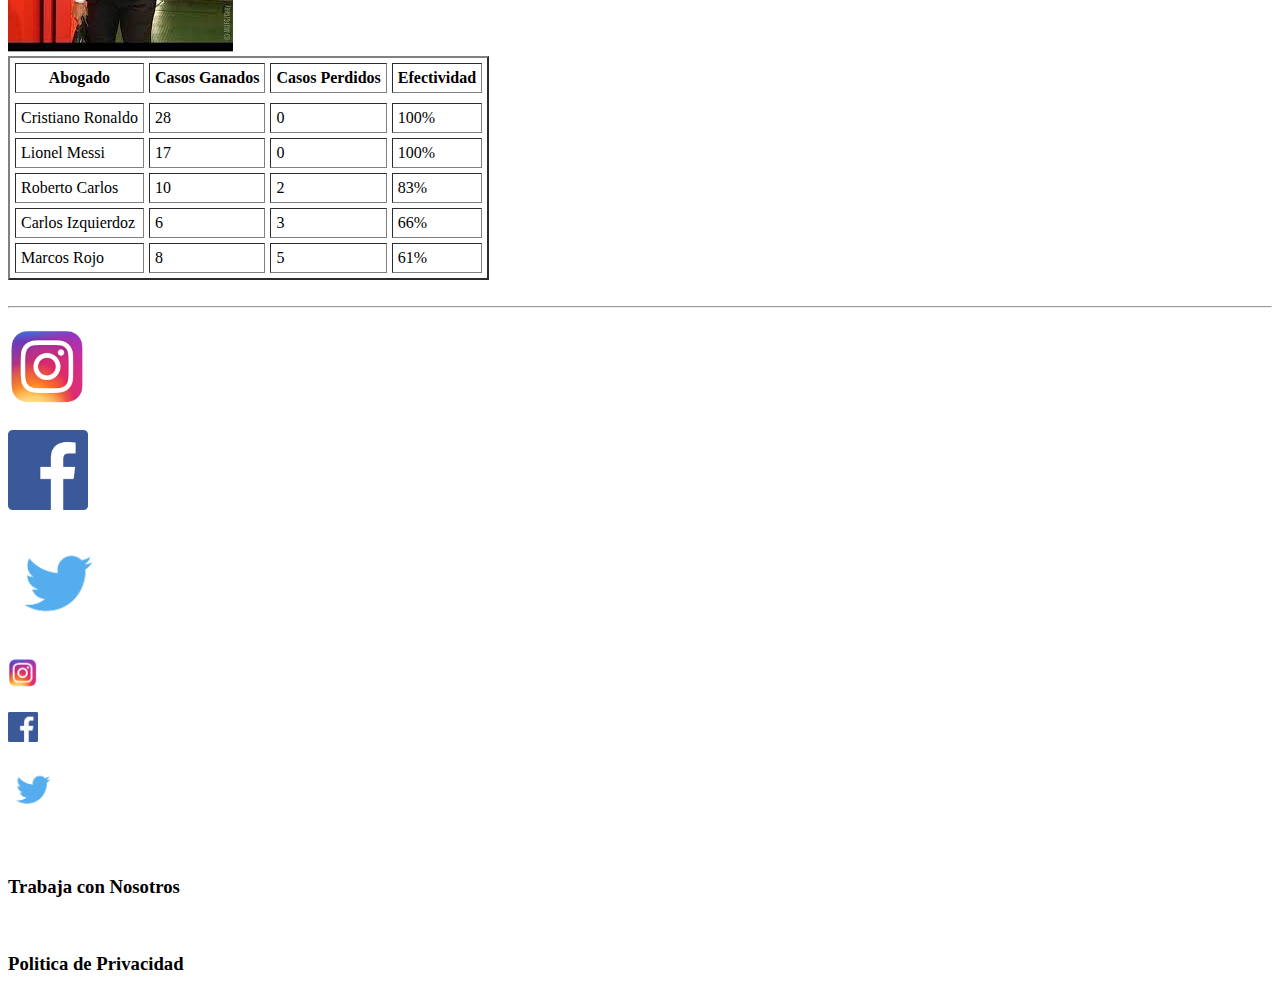
==== commit f4870551: "as" ====
--- a/Pages/Abogados.html
+++ b/Pages/Abogados.html
@@ -6,7 +6,7 @@
     <meta name="viewport" content="width=device-width, initial-scale=1.0">
     <title>Abogados</title>
     <link rel="shortcut icon" href="../img/logo-coderhouse.png" type="image/x-icon">
-    <link rel="stylesheet" href="../sass/Style.css">
+    <link rel="stylesheet" href="./Styles/Style.css">
     <!-- CSS only -->
 <link href="https://cdn.jsdelivr.net/npm/bootstrap@5.2.0-beta1/dist/css/bootstrap.min.css" rel="stylesheet" integrity="sha384-0evHe/X+R7YkIZDRvuzKMRqM+OrBnVFBL6DOitfPri4tjfHxaWutUpFmBp4vmVor" crossorigin="anonymous">
 </head>
@@ -21,7 +21,7 @@
           <div class="collapse navbar-collapse navtext" id="navbarNavDropdown">
             <ul class="navbar-nav">
               <li class="nav-item">
-                <a class="nav-link active text-white" aria-current="page" href="../Index.html" >Inicio</a>
+                <a class="nav-link active text-white" aria-current="page" href="../index.html" >Inicio</a>
               </li>
               <li class="nav-item">
                 <a class="nav-link text-white" href="../Pages/Opiniones.html">Opiniones</a>
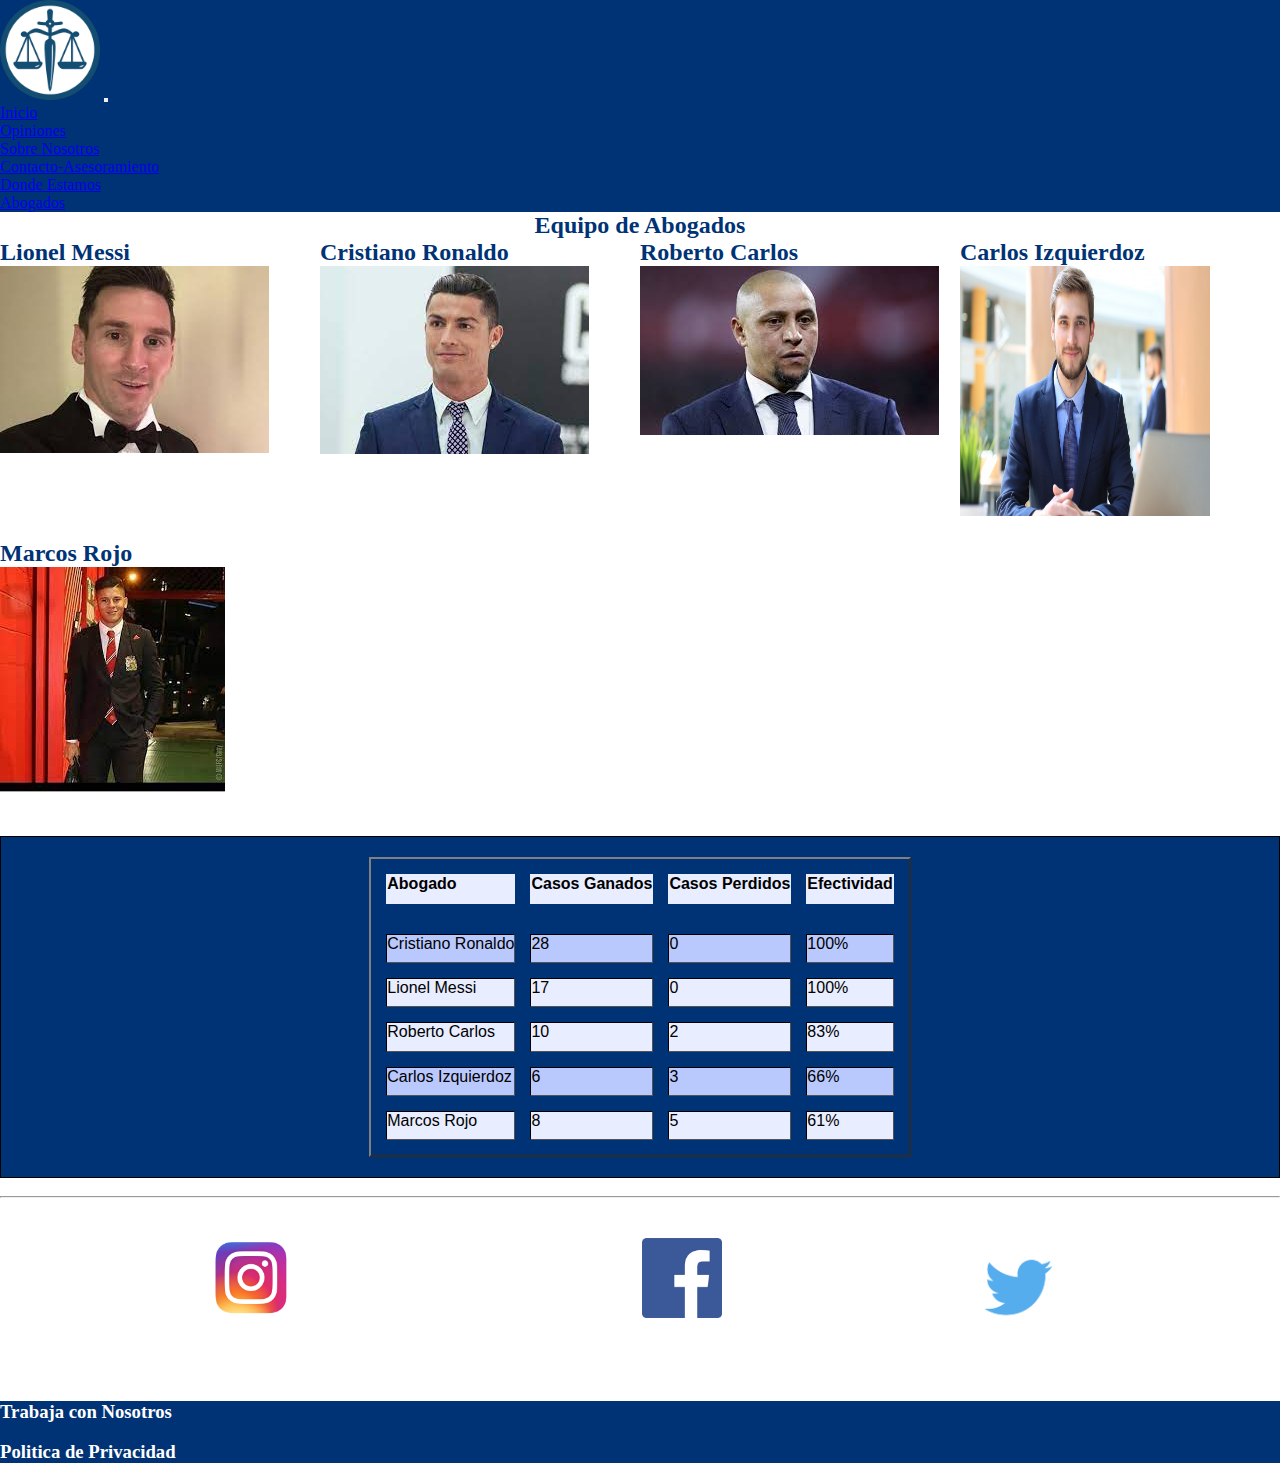
==== commit 00493b36: "agrego kw y dsc a todas las pages" ====
--- a/Pages/Abogados.html
+++ b/Pages/Abogados.html
@@ -4,13 +4,14 @@
     <meta charset="UTF-8">
     <meta http-equiv="X-UA-Compatible" content="IE=edge">
     <meta name="viewport" content="width=device-width, initial-scale=1.0">
+    <meta name="keywords" content="abogacia, equipo de Abogados, Estudio Juridico, Derecho Penal, Derecho judicial, Derecho fiscal; ">
+    <meta name="description" content="Eche un vistazo a los abogados que trabajan con nosotros.">
     <title>Abogados</title>
     <link rel="shortcut icon" href="../img/logo-coderhouse.png" type="image/x-icon">
-    <link rel="stylesheet" href="./Styles/Style.css">
+    <link rel="stylesheet" href="../Styles/Style.css">
     <!-- CSS only -->
 <link href="https://cdn.jsdelivr.net/npm/bootstrap@5.2.0-beta1/dist/css/bootstrap.min.css" rel="stylesheet" integrity="sha384-0evHe/X+R7YkIZDRvuzKMRqM+OrBnVFBL6DOitfPri4tjfHxaWutUpFmBp4vmVor" crossorigin="anonymous">
 </head>
-
 <header id="headerAb">
     <nav class="navbar navbar-expand-lg w-100" style="background-color: #003375">
         <div class="container-fluid">
@@ -75,7 +76,7 @@
     <body>
           
     <div id="Tabla-efectividad">
-        <table Border="2" cellpadding="5" cellspacing="5">
+        <table class="TablaEfectividad" Border="2" cellpadding="15" cellspacing="15">
             <tr class="Fila">
                 <th>Abogado</th>
                 <th>Casos Ganados</th>
--- a/Styles/Style.css
+++ b/Styles/Style.css
@@ -0,0 +1,847 @@
+*{
+  margin: 0%;
+  padding: 0%;
+  box-sizing: border-box;
+}
+.navbar-toggler-icon{
+  filter: invert(1);
+}
+#body{
+  background:#ffffff;
+}
+
+.navtext {
+  justify-content: flex-end;
+}
+
+.w-100{
+  width: 100vw;
+}
+#Info{
+  width: 100vw;
+  color: #000000;
+}
+#container{
+  width: 100vw;
+  padding: 200px;
+  border-top: none;
+  background-image: radial-gradient(white, rgb(47, 129, 252));
+}
+#container .titulo {
+  color: #000000;
+  border-top: groove #003375;
+  border-right: groove #003375;
+  border-left: groove #003375;
+  line-height: 100px;
+  font-family: "Abel" ;
+  text-align: center;
+  font-size: 45px;
+  display: flex;
+  justify-content: center;
+}
+#container .Descripcion{
+  color: #000000;
+  text-align: center;
+  font-family: 'Times New Roman', Times, serif;
+  font-size: 25px;
+  font-weight:bold;
+  background-color: transparent;
+  border-top: groove none;
+  border-right: groove #003375;
+  border-bottom: groove #003375 ;
+  border-left: groove #003375;
+  padding: 10px;
+}
+#carouselExampleCaptions{
+  display: none;
+}
+#Tipos{
+  display: grid;
+  grid-template-columns: 1fr 1fr 1fr;
+  flex-direction: row;
+  flex-wrap: nowrap;
+  background-color: #003375;
+  gap: 150px;
+  justify-content: center;
+  padding: 50px;
+  margin-top: 30px;
+}
+.Dl{
+  display: grid;
+  color: #ffffff;
+  justify-content: start;
+  grid-column: 1/2;
+  transform: scale(1,1);
+}
+.Dl:hover{
+  transform: scale(1.3, 1.3);
+  transition: all 1s;
+}
+.Img-Dl{
+  width: auto;
+  height: 150px;
+  justify-content: start;
+  
+}
+.Dc{
+  color: #ffffff;
+  display: grid;
+  justify-content: start;
+  grid-column: 2/3;
+  transform: scale(1,1);
+}
+.Dc:hover{
+  transform: scale(1.3, 1.3);
+  transition: all 1s;
+}
+.Img-Dc{
+  width: auto;
+  height: 150px;
+  justify-content: start;
+}
+.DT{
+  color: #ffffff;
+  display: grid;
+  justify-content: start;
+  grid-column: 3/4;
+  transform: scale(1, 1);
+}
+.DT:hover{
+  transform: scale(1.2, 1.2);
+  transition: all 1s;
+}
+.Img-Dt{
+  width: auto;
+  height: 150px;
+  justify-content: end;
+}
+#Title-3{
+  background-color: #003375;
+  justify-content: center;
+  margin-top: 60px;
+  padding: 40px;
+  font-family: sans-serif;
+  text-align: center;
+  color: #ffffff;
+} 
+#Title-3 .PyV{
+  justify-content: center;
+  margin-top: 60px;
+  font-family: sans-serif;
+  color: #ffffff;
+}
+
+#Titulo-3{
+  color: #003375;
+  padding: 30px;
+  border-bottom: solid 2px ;
+  margin-top: 10px;
+  margin-bottom: 10px;
+}
+#Redesindx{
+  display: flex;
+  justify-content: space-around;
+  margin-top: 20px;
+}
+
+#PieDePag2{
+  color: #003375;
+  display: flex;
+  flex-direction: column;
+  flex-wrap: wrap;
+}
+#PieDePag2 .PolPriv{
+  display: flex;
+  justify-content: start;
+  color: #003375;
+}
+#Pie-de-pag .h4{
+  color: #003375;
+}
+#pie-de-pag{
+  margin-bottom: 55px ;
+  display: flex;
+  align-items: center;
+} 
+.Ig {
+  text-decoration: none;
+  display: flex;
+  justify-content: start;
+  margin-right: 300px;
+  transform: scale(1,1);
+}
+.Ig:hover{
+  transform: scale(1.3, 1.3);
+}
+.Fb{
+  color: #003375; 
+  text-decoration: none;
+  display: flex;
+  justify-content: center;
+  transform: scale(1, 1);
+}
+.Fb:hover{
+  transform: scale(1.3, 1.3);
+}
+.Twi{
+  margin-left: 196px;
+  transform: scale(1, 1);
+}
+.Twi:hover{
+  transform: scale(1.3, 1.3);
+}
+#redesmobileindx{
+  display: none;
+}
+@media screen and (max-width:780px) {
+  #container{
+    display: flex;
+    justify-content: space-around;
+    border-bottom: groove #003375;
+    padding: 10px;
+  }
+  #container .titulo{
+    border-bottom: groove#003375;
+  }
+  .dlmedia{
+    display: flex;
+  }
+  #Tipos {
+    display: none;
+  }
+  #Info{
+    width: 100%;
+  }
+  #Redesindx {
+    display: none;
+  }
+  #redesmobileindx{
+    display: grid;
+    grid-template-columns: 30px 30px 30px;
+    justify-content: space-around;
+  }
+  .Twitterindx{
+    margin-top: -10px;
+  }
+    
+}
+/* Hoja contacto */
+#Contacto{
+  background: #ffffff;
+}
+
+.Titulo-contacto-1{
+  margin-top: 100px;
+}
+.Form1{
+  background-color: #003375;
+  padding: 15px;
+}
+#RedesCt{
+  display: grid;
+  justify-content: space-around;
+  grid-template-columns: 151px 150px 150px;
+  justify-items: end;
+  padding: 50px;
+}
+.Insta{
+  grid-column: 1/2;
+}
+
+.Face{
+  grid-column: 1/2;
+  text-align: center;
+}
+
+.Twit{
+  grid-column: 3/4 ;
+  text-align: center;
+}
+
+#redesctmobile{
+  display: none;
+}
+@media screen and (max-width:780px) {
+  #RedesCt{
+    display: none;
+  }
+  #redesctmobile {
+    display: grid;
+    grid-template-columns: 30px 30px 30px;
+    justify-content: space-around;
+}
+  #opcionesDeContacto .contactoPrensa{
+    display: none;
+  }
+  #opcionesDeContacto{
+    gap: 50px;
+  }
+  
+}
+#opcionesDeContacto {
+  display: grid;
+  background-color: #003375;
+  color: #ffffff;
+  padding: 50px;
+  text-align: center;
+  grid-template-columns: 1fr 1fr 1fr;
+  margin-top: 20px;
+  margin-bottom: 60px;
+}
+#opcionesDeContacto .TelefonoCont{
+  grid-column: 1/2;
+  font-size: 20px;
+}
+#opcionesDeContacto .direccion{
+  grid-column: 2/3;
+  font-size: 20px;
+}
+#opcionesDeContacto .direccion a{
+  text-decoration: none;
+  color: #ffffff;
+
+}
+#opcionesDeContacto .contactoPrensa{
+  grid-column: 3/4;
+  font-size: 20px;
+}
+#Form-Contacto .nombre{
+  background-color: #ffffff;
+  color: #000000;
+}
+.nombre:focus{
+  height: 27px;
+}
+#Form-Contacto .apellido{
+  background-color: #ffffff;  
+  color: #000000;
+}
+.apellido:focus{
+  height: 27px;
+}
+#Form-Contacto .edad{
+  background-color: #ffffff;
+  color: #000000;
+}
+.edad:focus{
+  height: 27px;
+}
+#Form-Contacto .telefono{
+  background-color: #ffffff;
+  color: #000000;
+}
+.telefono:focus{
+  height: 27px;
+}
+#Form-Contacto .email{
+  background-color: #ffffff;
+  color: #000000;
+  width: 250px;
+} 
+.email:focus{
+  height: 27px;
+}
+#Form-Contacto .coment{
+  text-align: start;
+  margin-top: 20px;
+}
+#Form-Contacto .comentarios{
+  justify-content:start;
+  background-color: #ffffff;
+  color: #000000;
+  width: 360px;
+  height: 210px;
+}
+#Form-Contacto .Titulo-contacto-1{
+  color: #000000;
+}
+#Form-Contacto .Form-1{
+  color: #ffffff;
+  font-weight: bold;
+}
+#Form-Contacto .buttons{
+text-align: start;
+}
+.enviar{
+  padding: 10px;
+}
+.borrar{
+  padding: 10px;
+}
+  #PieDePaginaContacto .Trabajr{
+    color: #003570;
+    flex-direction: row;
+    display: flex;
+    flex-wrap: wrap;
+  }
+  #PieDePaginaContacto .Plt{
+    display: flex;
+    color: #003375;
+  }
+/* Hoja Abogados */
+.tituloAb{
+  text-align: center;
+  color: #003375;
+  font-family: Georgia, 'Times New Roman', Times, serif;
+}
+.equipoDeAbogados{
+  display: grid;
+  grid-template-columns: 300px 300px 300px 300px;
+  grid-template-rows: 1fr 1fr;
+  font-family: Georgia, 'Times New Roman', Times, serif;
+  color: #003375;
+  gap:20px;
+}
+.Messi{
+  grid-column: 1/2;
+  grid-row: 1/2;
+}
+.Cr7{
+  grid-column: 2/3;
+  grid-row: 1/2;
+}
+.rc{
+  grid-column: 3/4;
+  grid-row: 1/2;
+}
+.carlos{
+  grid-column: 4/5;
+  grid-row: 1/2;
+}
+.marcos{
+  grid-column: 1/2;
+  grid-row: 2/3;
+}
+
+#Tabla-efectividad{
+  border: 1px solid #000;
+  background-color: #003375;
+  display: flex;
+  justify-content: center;
+  color: #333; 
+  font-family: Helvetica, Arial, sans-serif; 
+  border-collapse: collapse;
+  margin-top: 15px;
+  padding: 20px;
+}
+.TablaEfectividad{
+  height: 300px;
+}
+
+#Tabla-efectividad .Fila{
+  color: #000000;
+  width: 25%;
+   text-align: left;
+   vertical-align: top;
+   border: 5px solid #000;
+   border-collapse: collapse;
+   padding: 0.3em;
+   caption-side: bottom;
+   background-color: #E8EDFF;
+   border: 1px solid transparent; height: 30px;
+}
+#Tabla-efectividad .Fila2{
+  color: #000000;
+  background-color: #B9C9FE;
+  width: 25%;
+   text-align: left;
+   vertical-align: top;
+   border: 5px solid #000;
+   border-collapse: collapse;
+   padding: 0.3em;
+   caption-side: bottom;
+   
+}
+#Tabla-efectividad .Fila3{
+  color: #000000;
+  background-color: #E8EDFF;
+  width: 25%;
+   text-align: left;
+   vertical-align: top;
+   border: 5px solid #000;
+   border-collapse: collapse;
+   padding: 0.3em;
+   caption-side: bottom;
+}
+#Tabla-efectividad .Fila4{
+  color: #000000;
+  width: 25%;
+   text-align: left;
+   vertical-align: top;
+   border: 5px solid #000;
+   border-collapse: collapse;
+   padding: 0.3em;
+   caption-side: bottom;
+ background-color: #B9C9FE;
+}
+#Tabla-efectividad .Fila5{
+  color: #000000;
+  width: 25%;
+   text-align: left;
+   vertical-align: top;
+   border: 5px solid #000;
+   border-collapse: collapse;
+   padding: 0.3em;
+   caption-side: bottom;
+   background-color: #E8EDFF;
+  }
+  #pie-de-pagAb{
+    display: flex;
+    flex-direction: row;
+    justify-content: center;
+    gap: 50px;
+    padding: 40px;
+  }
+  #PieDePagAb{
+    color: #ffffff;
+    background-color: #003375;
+  }
+  #redesmobileab{
+    display: none;
+  }
+  #Twitter{
+    transform: scale(1, 1);
+  }
+  #Twitter:hover{
+    transform: scale(1.3, 1.3);
+  }
+  @media screen and (max-width:780px) {
+    .equipoDeAbogados{
+      display: grid;
+      grid-template-columns: 1fr;
+      font-family: Georgia, 'Times New Roman', Times, serif;
+      color: #003375;
+      gap: 10px;
+    }
+    .Messi{
+      grid-column: 1/2;
+      grid-row: 1/2;
+    }
+    .Cr7{
+      grid-column: 1/2;
+      grid-row: 2/3;
+    }
+    .rc{
+      grid-column: 1/2;
+      grid-row: 3/4;
+    }
+    .carlos{
+      grid-column: 1/2;
+      grid-row: 4/5;
+    }
+    .marcos{
+      grid-column: 1/2;
+      grid-row: 5/6;
+    }
+    
+    #pie-de-pagAb{
+      display: none;
+    }
+    #redesmobileab{
+      display: grid;
+      grid-template-columns: 30px 30px 50px;
+      text-align: center;
+      justify-content: space-between;
+    }
+    .tw-ab{
+      margin-top: -8px ;
+    }
+  }
+  /* Hoja "Donde estamos" */
+  #BodyDE{
+    background-color: #ffffff;
+  }
+#Descripción{
+  color: #003375;
+  font-family: Georgia, 'Times New Roman', Times, serif;
+  margin-top: 110px;
+}
+#Descripción .h1{
+  text-align: center;
+  font-size: 40px;
+}
+#Ayuda{
+  text-align: center;
+  font-size: 25px;
+}
+.Maps{
+  display: flex;
+  justify-content: center;
+}
+#pie-de-pagDe{
+  background-color: #003375;
+  display: flex;
+  flex-direction: row;
+  gap: 70px;
+  padding: 50px;
+  justify-content: center;
+}
+#redesmobileDe{
+  display: none;
+}
+@media screen and (max-width:780px) {
+  #pie-de-pagDe{
+    display: none;
+  }
+  #redesmobileDe{
+    display: grid;
+    align-items: center;
+    justify-content: space-between;
+    grid-template-columns: 30px 30px 50px;
+  }
+  
+}
+#PieDePagDe{
+  background-color: #003375;
+  color: #ffffff;
+}
+/* Hoja Sobre nosotros */
+#BodySN{
+  background-color: #C9C9C9;
+background-image: url("data:image/svg+xml,%3Csvg xmlns='http://www.w3.org/2000/svg' width='100%25' height='100%25' viewBox='0 0 800 400'%3E%3Cdefs%3E%3CradialGradient id='a' cx='396' cy='281' r='514' gradientUnits='userSpaceOnUse'%3E%3Cstop offset='0' stop-color='%23003575'/%3E%3Cstop offset='1' stop-color='%23C9C9C9'/%3E%3C/radialGradient%3E%3ClinearGradient id='b' gradientUnits='userSpaceOnUse' x1='400' y1='148' x2='400' y2='333'%3E%3Cstop offset='0' stop-color='%23DEF3FF' stop-opacity='0'/%3E%3Cstop offset='1' stop-color='%23DEF3FF' stop-opacity='0.5'/%3E%3C/linearGradient%3E%3C/defs%3E%3Crect fill='url(%23a)' width='800' height='400'/%3E%3Cg fill-opacity='0.04'%3E%3Ccircle fill='url(%23b)' cx='267.5' cy='61' r='300'/%3E%3Ccircle fill='url(%23b)' cx='532.5' cy='61' r='300'/%3E%3Ccircle fill='url(%23b)' cx='400' cy='30' r='300'/%3E%3C/g%3E%3C/svg%3E");
+background-attachment: fixed;
+background-size: cover;
+display: grid;
+}
+
+#Sobre-nos{
+  display: grid;
+  grid-template-columns: 1fr 1fr;
+  grid-template-rows: 300px 400px ;
+
+}
+#Sobre-nos .Titulo{
+  color: #ffffff;
+  font-family: 'Times New Roman', Times, serif;
+  text-align: center;
+  justify-content: end;
+}
+#Sobre-nos .Descripcion{
+  color: #ffffff;
+  font-family: 'Franklin Gothic Medium', 'Arial Narrow', Arial, sans-serif;
+  text-align: start;
+  justify-content: end;
+  margin-bottom: 20px;
+  line-height: 1.5;
+  padding: 20px;
+  margin-left: 652px;
+  grid-column: 1/3;
+  grid-row: 1/2;
+  margin-top: 350px;
+}
+#multimedia .Imagen{
+  display: flex;
+  justify-content: start;
+}
+#video{
+  display: grid;
+  grid-column: 1/2;
+  grid-row: 3.5/4;
+}
+#video .h2{
+  display: grid;
+  color: #000000;
+  font-family: 'Times New Roman', Times, serif;
+  text-align: left;
+  grid-column: 1/2;
+}
+#video .videoyt{
+  grid-row: 4/5;
+}
+#pie-de-pagSn{
+  display: flex;
+  background-color: #C9C9C9;
+  background-image: url("data:image/svg+xml,%3Csvg xmlns='http://www.w3.org/2000/svg' width='100%25' height='100%25' viewBox='0 0 800 400'%3E%3Cdefs%3E%3CradialGradient id='a' cx='396' cy='281' r='514' gradientUnits='userSpaceOnUse'%3E%3Cstop offset='0' stop-color='%23003575'/%3E%3Cstop offset='1' stop-color='%23C9C9C9'/%3E%3C/radialGradient%3E%3ClinearGradient id='b' gradientUnits='userSpaceOnUse' x1='400' y1='148' x2='400' y2='333'%3E%3Cstop offset='0' stop-color='%23DEF3FF' stop-opacity='0'/%3E%3Cstop offset='1' stop-color='%23DEF3FF' stop-opacity='0.5'/%3E%3C/linearGradient%3E%3C/defs%3E%3Crect fill='url(%23a)' width='800' height='400'/%3E%3Cg fill-opacity='0.04'%3E%3Ccircle fill='url(%23b)' cx='267.5' cy='61' r='300'/%3E%3Ccircle fill='url(%23b)' cx='532.5' cy='61' r='300'/%3E%3Ccircle fill='url(%23b)' cx='400' cy='30' r='300'/%3E%3C/g%3E%3C/svg%3E");
+  background-attachment: fixed;
+  background-size: cover;
+  flex-direction: row;
+  gap: 70px;
+  margin-top: 50px;
+  justify-content:  space-around;
+}
+#PieDePagSn{
+  margin-top: 10px;
+  color: #000000;
+}
+.pmobile{
+  display: none;
+}
+#redesmobile{
+  display: none;
+}
+@media screen and (max-width:780px) {
+  #Sobre-nos .Imagen{
+    display: none;
+  }
+  #Sobre-nos {
+    display: grid;
+    grid-template-columns: 300px 1fr;
+    grid-template-rows: 300px 400px;
+  }
+  .pmobile{
+    display: grid;
+  }
+  #Sobre-nos .Descripcion{
+    display: none;
+  }
+  #Sobre-nos .pmobile{
+    color: #ffffff;
+    font-family: 'Franklin Gothic Medium', 'Arial Narrow', Arial, sans-serif;
+   text-align: start;
+   justify-content: end;
+   margin-bottom: 20px;
+   line-height: 1.5;
+    padding: 20px;
+    grid-column: 1/2;
+    grid-row: 1/3;
+    margin-left: 0%;
+    margin-top: 10px;
+  }
+  #Sobre-nos .Titulo{
+    grid-column: 1/2;
+    grid-row: 1/3;
+  }
+  #video{
+    grid-row: 1/2;
+    grid-column: 1/2;
+    margin-top: 390px;
+  }
+  #pie-de-pagSn{
+    display: none;
+  }
+  #redesmobile{
+      display: grid;
+      grid-template-columns: 30px 60px 60px;
+      gap: 80px;
+      margin-top: 100px;
+      margin-bottom: -100px;
+      justify-content: space-around;
+}
+  .TwitterSn{
+    margin-top: -7px;
+  }
+}
+/* Hoja Opiniones */
+#BodyOp{
+  background-color: #003375;
+}
+#LogoOp{
+  text-align: left;
+  padding-left: 3px;
+  list-style: none;
+  line-height: 20px;
+  z-index: 999;
+  position: fixed;
+  display: flex;
+  justify-content: start; 
+} 
+
+#Opiniones{
+  display: grid;
+  background-color: #ffffff;
+  gap: 10px;
+  margin-top: 12px;
+  padding: 100px;
+  grid-template-columns: 2fr 2fr 2fr ;
+  grid-template-rows: 3fr;
+  background-color: #ffffff;
+background-image: url("data:image/svg+xml,%3Csvg xmlns='http://www.w3.org/2000/svg' width='100%25'%3E%3Cdefs%3E%3ClinearGradient id='a' gradientUnits='userSpaceOnUse' x1='0' x2='0' y1='0' y2='100%25' gradientTransform='rotate(241,640,276)'%3E%3Cstop offset='0' stop-color='%23ffffff'/%3E%3Cstop offset='1' stop-color='%230053BF'/%3E%3C/linearGradient%3E%3Cpattern patternUnits='userSpaceOnUse' id='b' width='1496' height='1246.7' x='0' y='0' viewBox='0 0 1080 900'%3E%3Cg fill-opacity='0'%3E%3Cpolygon fill='%23444' points='90 150 0 300 180 300'/%3E%3Cpolygon points='90 150 180 0 0 0'/%3E%3Cpolygon fill='%23AAA' points='270 150 360 0 180 0'/%3E%3Cpolygon fill='%23DDD' points='450 150 360 300 540 300'/%3E%3Cpolygon fill='%23999' points='450 150 540 0 360 0'/%3E%3Cpolygon points='630 150 540 300 720 300'/%3E%3Cpolygon fill='%23DDD' points='630 150 720 0 540 0'/%3E%3Cpolygon fill='%23444' points='810 150 720 300 900 300'/%3E%3Cpolygon fill='%23FFF' points='810 150 900 0 720 0'/%3E%3Cpolygon fill='%23DDD' points='990 150 900 300 1080 300'/%3E%3Cpolygon fill='%23444' points='990 150 1080 0 900 0'/%3E%3Cpolygon fill='%23DDD' points='90 450 0 600 180 600'/%3E%3Cpolygon points='90 450 180 300 0 300'/%3E%3Cpolygon fill='%23666' points='270 450 180 600 360 600'/%3E%3Cpolygon fill='%23AAA' points='270 450 360 300 180 300'/%3E%3Cpolygon fill='%23DDD' points='450 450 360 600 540 600'/%3E%3Cpolygon fill='%23999' points='450 450 540 300 360 300'/%3E%3Cpolygon fill='%23999' points='630 450 540 600 720 600'/%3E%3Cpolygon fill='%23FFF' points='630 450 720 300 540 300'/%3E%3Cpolygon points='810 450 720 600 900 600'/%3E%3Cpolygon fill='%23DDD' points='810 450 900 300 720 300'/%3E%3Cpolygon fill='%23AAA' points='990 450 900 600 1080 600'/%3E%3Cpolygon fill='%23444' points='990 450 1080 300 900 300'/%3E%3Cpolygon fill='%23222' points='90 750 0 900 180 900'/%3E%3Cpolygon points='270 750 180 900 360 900'/%3E%3Cpolygon fill='%23DDD' points='270 750 360 600 180 600'/%3E%3Cpolygon points='450 750 540 600 360 600'/%3E%3Cpolygon points='630 750 540 900 720 900'/%3E%3Cpolygon fill='%23444' points='630 750 720 600 540 600'/%3E%3Cpolygon fill='%23AAA' points='810 750 720 900 900 900'/%3E%3Cpolygon fill='%23666' points='810 750 900 600 720 600'/%3E%3Cpolygon fill='%23999' points='990 750 900 900 1080 900'/%3E%3Cpolygon fill='%23999' points='180 0 90 150 270 150'/%3E%3Cpolygon fill='%23444' points='360 0 270 150 450 150'/%3E%3Cpolygon fill='%23FFF' points='540 0 450 150 630 150'/%3E%3Cpolygon points='900 0 810 150 990 150'/%3E%3Cpolygon fill='%23222' points='0 300 -90 450 90 450'/%3E%3Cpolygon fill='%23FFF' points='0 300 90 150 -90 150'/%3E%3Cpolygon fill='%23FFF' points='180 300 90 450 270 450'/%3E%3Cpolygon fill='%23666' points='180 300 270 150 90 150'/%3E%3Cpolygon fill='%23222' points='360 300 270 450 450 450'/%3E%3Cpolygon fill='%23FFF' points='360 300 450 150 270 150'/%3E%3Cpolygon fill='%23444' points='540 300 450 450 630 450'/%3E%3Cpolygon fill='%23222' points='540 300 630 150 450 150'/%3E%3Cpolygon fill='%23AAA' points='720 300 630 450 810 450'/%3E%3Cpolygon fill='%23666' points='720 300 810 150 630 150'/%3E%3Cpolygon fill='%23FFF' points='900 300 810 450 990 450'/%3E%3Cpolygon fill='%23999' points='900 300 990 150 810 150'/%3E%3Cpolygon points='0 600 -90 750 90 750'/%3E%3Cpolygon fill='%23666' points='0 600 90 450 -90 450'/%3E%3Cpolygon fill='%23AAA' points='180 600 90 750 270 750'/%3E%3Cpolygon fill='%23444' points='180 600 270 450 90 450'/%3E%3Cpolygon fill='%23444' points='360 600 270 750 450 750'/%3E%3Cpolygon fill='%23999' points='360 600 450 450 270 450'/%3E%3Cpolygon fill='%23666' points='540 600 630 450 450 450'/%3E%3Cpolygon fill='%23222' points='720 600 630 750 810 750'/%3E%3Cpolygon fill='%23FFF' points='900 600 810 750 990 750'/%3E%3Cpolygon fill='%23222' points='900 600 990 450 810 450'/%3E%3Cpolygon fill='%23DDD' points='0 900 90 750 -90 750'/%3E%3Cpolygon fill='%23444' points='180 900 270 750 90 750'/%3E%3Cpolygon fill='%23FFF' points='360 900 450 750 270 750'/%3E%3Cpolygon fill='%23AAA' points='540 900 630 750 450 750'/%3E%3Cpolygon fill='%23FFF' points='720 900 810 750 630 750'/%3E%3Cpolygon fill='%23222' points='900 900 990 750 810 750'/%3E%3Cpolygon fill='%23222' points='1080 300 990 450 1170 450'/%3E%3Cpolygon fill='%23FFF' points='1080 300 1170 150 990 150'/%3E%3Cpolygon points='1080 600 990 750 1170 750'/%3E%3Cpolygon fill='%23666' points='1080 600 1170 450 990 450'/%3E%3Cpolygon fill='%23DDD' points='1080 900 1170 750 990 750'/%3E%3C/g%3E%3C/pattern%3E%3C/defs%3E%3Crect x='0' y='0' fill='url(%23a)' width='100%25' height='100%25'/%3E%3Crect x='0' y='0' fill='url(%23b)' width='100%25' height='100%25'/%3E%3C/svg%3E");
+background-attachment: fixed;
+background-size: cover;
+}
+#TituloOp{
+  text-align: center;
+  color: #ffffff;
+  border-bottom: solid #ffffff 3px;
+  padding: 45px;
+  margin-bottom: -11px;
+  background-color: #ffffff;
+  background-image: url("data:image/svg+xml,%3Csvg xmlns='http://www.w3.org/2000/svg' width='100%25'%3E%3Cdefs%3E%3ClinearGradient id='a' gradientUnits='userSpaceOnUse' x1='0' x2='0' y1='0' y2='100%25' gradientTransform='rotate(241,640,276)'%3E%3Cstop offset='0' stop-color='%23ffffff'/%3E%3Cstop offset='1' stop-color='%230053BF'/%3E%3C/linearGradient%3E%3Cpattern patternUnits='userSpaceOnUse' id='b' width='1496' height='1246.7' x='0' y='0' viewBox='0 0 1080 900'%3E%3Cg fill-opacity='0'%3E%3Cpolygon fill='%23444' points='90 150 0 300 180 300'/%3E%3Cpolygon points='90 150 180 0 0 0'/%3E%3Cpolygon fill='%23AAA' points='270 150 360 0 180 0'/%3E%3Cpolygon fill='%23DDD' points='450 150 360 300 540 300'/%3E%3Cpolygon fill='%23999' points='450 150 540 0 360 0'/%3E%3Cpolygon points='630 150 540 300 720 300'/%3E%3Cpolygon fill='%23DDD' points='630 150 720 0 540 0'/%3E%3Cpolygon fill='%23444' points='810 150 720 300 900 300'/%3E%3Cpolygon fill='%23FFF' points='810 150 900 0 720 0'/%3E%3Cpolygon fill='%23DDD' points='990 150 900 300 1080 300'/%3E%3Cpolygon fill='%23444' points='990 150 1080 0 900 0'/%3E%3Cpolygon fill='%23DDD' points='90 450 0 600 180 600'/%3E%3Cpolygon points='90 450 180 300 0 300'/%3E%3Cpolygon fill='%23666' points='270 450 180 600 360 600'/%3E%3Cpolygon fill='%23AAA' points='270 450 360 300 180 300'/%3E%3Cpolygon fill='%23DDD' points='450 450 360 600 540 600'/%3E%3Cpolygon fill='%23999' points='450 450 540 300 360 300'/%3E%3Cpolygon fill='%23999' points='630 450 540 600 720 600'/%3E%3Cpolygon fill='%23FFF' points='630 450 720 300 540 300'/%3E%3Cpolygon points='810 450 720 600 900 600'/%3E%3Cpolygon fill='%23DDD' points='810 450 900 300 720 300'/%3E%3Cpolygon fill='%23AAA' points='990 450 900 600 1080 600'/%3E%3Cpolygon fill='%23444' points='990 450 1080 300 900 300'/%3E%3Cpolygon fill='%23222' points='90 750 0 900 180 900'/%3E%3Cpolygon points='270 750 180 900 360 900'/%3E%3Cpolygon fill='%23DDD' points='270 750 360 600 180 600'/%3E%3Cpolygon points='450 750 540 600 360 600'/%3E%3Cpolygon points='630 750 540 900 720 900'/%3E%3Cpolygon fill='%23444' points='630 750 720 600 540 600'/%3E%3Cpolygon fill='%23AAA' points='810 750 720 900 900 900'/%3E%3Cpolygon fill='%23666' points='810 750 900 600 720 600'/%3E%3Cpolygon fill='%23999' points='990 750 900 900 1080 900'/%3E%3Cpolygon fill='%23999' points='180 0 90 150 270 150'/%3E%3Cpolygon fill='%23444' points='360 0 270 150 450 150'/%3E%3Cpolygon fill='%23FFF' points='540 0 450 150 630 150'/%3E%3Cpolygon points='900 0 810 150 990 150'/%3E%3Cpolygon fill='%23222' points='0 300 -90 450 90 450'/%3E%3Cpolygon fill='%23FFF' points='0 300 90 150 -90 150'/%3E%3Cpolygon fill='%23FFF' points='180 300 90 450 270 450'/%3E%3Cpolygon fill='%23666' points='180 300 270 150 90 150'/%3E%3Cpolygon fill='%23222' points='360 300 270 450 450 450'/%3E%3Cpolygon fill='%23FFF' points='360 300 450 150 270 150'/%3E%3Cpolygon fill='%23444' points='540 300 450 450 630 450'/%3E%3Cpolygon fill='%23222' points='540 300 630 150 450 150'/%3E%3Cpolygon fill='%23AAA' points='720 300 630 450 810 450'/%3E%3Cpolygon fill='%23666' points='720 300 810 150 630 150'/%3E%3Cpolygon fill='%23FFF' points='900 300 810 450 990 450'/%3E%3Cpolygon fill='%23999' points='900 300 990 150 810 150'/%3E%3Cpolygon points='0 600 -90 750 90 750'/%3E%3Cpolygon fill='%23666' points='0 600 90 450 -90 450'/%3E%3Cpolygon fill='%23AAA' points='180 600 90 750 270 750'/%3E%3Cpolygon fill='%23444' points='180 600 270 450 90 450'/%3E%3Cpolygon fill='%23444' points='360 600 270 750 450 750'/%3E%3Cpolygon fill='%23999' points='360 600 450 450 270 450'/%3E%3Cpolygon fill='%23666' points='540 600 630 450 450 450'/%3E%3Cpolygon fill='%23222' points='720 600 630 750 810 750'/%3E%3Cpolygon fill='%23FFF' points='900 600 810 750 990 750'/%3E%3Cpolygon fill='%23222' points='900 600 990 450 810 450'/%3E%3Cpolygon fill='%23DDD' points='0 900 90 750 -90 750'/%3E%3Cpolygon fill='%23444' points='180 900 270 750 90 750'/%3E%3Cpolygon fill='%23FFF' points='360 900 450 750 270 750'/%3E%3Cpolygon fill='%23AAA' points='540 900 630 750 450 750'/%3E%3Cpolygon fill='%23FFF' points='720 900 810 750 630 750'/%3E%3Cpolygon fill='%23222' points='900 900 990 750 810 750'/%3E%3Cpolygon fill='%23222' points='1080 300 990 450 1170 450'/%3E%3Cpolygon fill='%23FFF' points='1080 300 1170 150 990 150'/%3E%3Cpolygon points='1080 600 990 750 1170 750'/%3E%3Cpolygon fill='%23666' points='1080 600 1170 450 990 450'/%3E%3Cpolygon fill='%23DDD' points='1080 900 1170 750 990 750'/%3E%3C/g%3E%3C/pattern%3E%3C/defs%3E%3Crect x='0' y='0' fill='url(%23a)' width='100%25' height='100%25'/%3E%3Crect x='0' y='0' fill='url(%23b)' width='100%25' height='100%25'/%3E%3C/svg%3E");
+  background-attachment: fixed;
+  background-size: cover; 
+}
+#Opiniones .Persona1{
+  background-color: #003375;
+  color: #ffffff;
+  padding: 10px;
+}
+#Opiniones .Persona2{
+  background-color: #003375;
+  color: #ffffff;
+  padding: 10px;
+}
+#Opiniones .Persona3{
+  background-color: #003375;
+  color: #ffffff;
+  padding: 10px;
+}
+#Opiniones .Persona4{
+  background-color: #003375;
+  color: #ffffff;
+  padding: 10px;
+}
+#Opiniones .Persona5{
+  background-color: #003375;
+  color: #ffffff;
+  padding: 10px;
+}
+#Opiniones .Persona6{
+  background-color: #003375;
+  color: #ffffff;
+  padding: 10px;
+}
+#Opiniones .Persona7{
+  background-color: #003375;
+  color: #ffffff;
+  padding: 10px;
+}
+#Opiniones .Persona8{
+  background-color: #003375;
+  color: #ffffff;
+  padding: 10px;
+}
+
+#pie-de-pag-op{
+  background-color: #003375;
+  color: #ffffff;
+  display: flex;
+  padding: 30px;
+  flex-direction: row;
+  gap: 330px;
+  justify-content: center;
+}
+#pie-de-pag .IgOp{
+  transform: scale(1, 1);
+}
+.IgOp:hover{
+  transform: scale(1.3, 1.3);
+}
+#CondicionesOp{
+  color: #ffffff;
+  margin-top: 10px;
+}
+#redesmobileop{
+  display: none;
+}
+@media screen and (max-width:780px) {
+  #TituloOp{
+    color: #003375;
+  }
+  #Opiniones{
+    padding: 0%;
+    margin-bottom: 10px;
+  }
+  #pie-de-pag-op{
+    display: none;
+  }
+
+  #redesmobileop {
+    margin-top: 40px;
+    display: grid;
+    grid-template-columns: 30px 30px 30px;
+    justify-content: space-around;
+}
+}
+
+
+   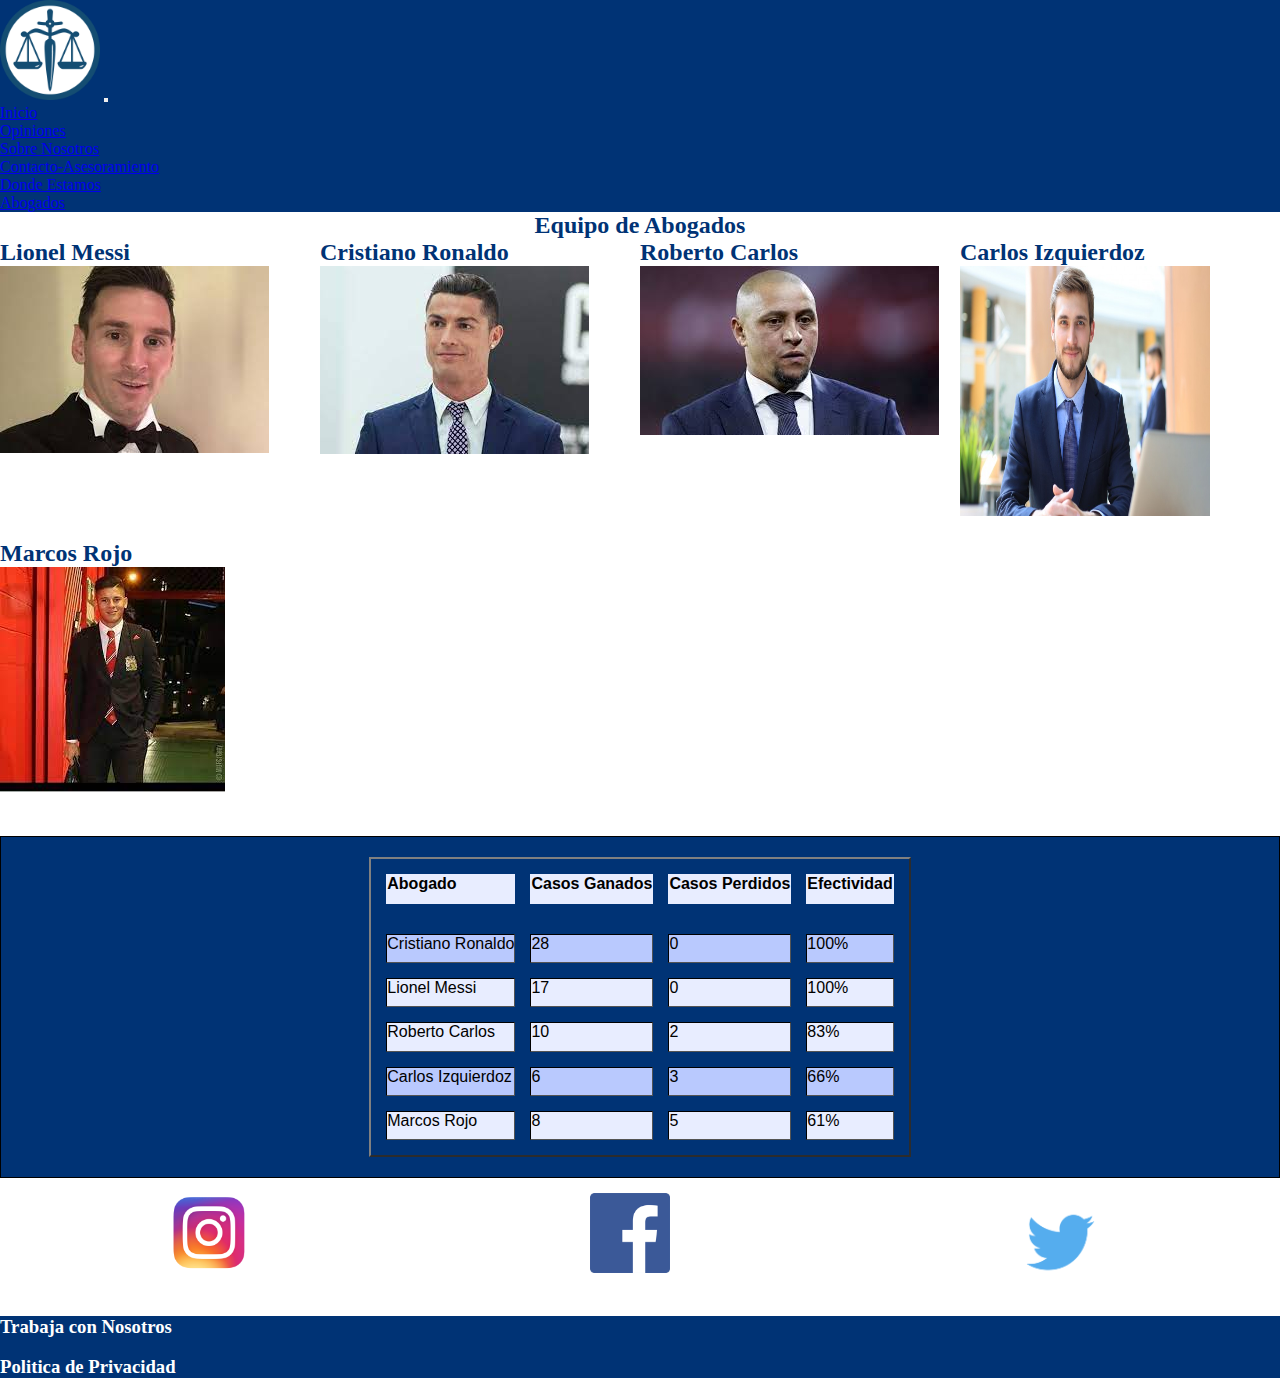
==== commit c334541a: "agregando mixins, maps, y map-get" ====
--- a/Pages/Abogados.html
+++ b/Pages/Abogados.html
@@ -8,7 +8,7 @@
     <meta name="description" content="Eche un vistazo a los abogados que trabajan con nosotros.">
     <title>Abogados</title>
     <link rel="shortcut icon" href="../img/logo-coderhouse.png" type="image/x-icon">
-    <link rel="stylesheet" href="../Styles/Style.css">
+    <link rel="stylesheet" href="../sass/style.css">
     <!-- CSS only -->
 <link href="https://cdn.jsdelivr.net/npm/bootstrap@5.2.0-beta1/dist/css/bootstrap.min.css" rel="stylesheet" integrity="sha384-0evHe/X+R7YkIZDRvuzKMRqM+OrBnVFBL6DOitfPri4tjfHxaWutUpFmBp4vmVor" crossorigin="anonymous">
 </head>
@@ -49,7 +49,7 @@
         <div class="tituloAb">
             <h2>Equipo de Abogados</h2>
         </div>
-        <div class="equipoDeAbogados">
+        <div id="equipoDeAbogados">
             <div class="Messi">
                 <h2>Lionel Messi</h2>
                 <img src="../img/Messi.jpg" alt="Messi">
@@ -117,28 +117,25 @@
                 </tr>
             </table>
         </div>
-    <br>
-<hr>
 <footer>
     <div id="pie-de-pagAb">
-        <h3>
-            <a class="Ig" href="https://www.instagram.com/" target="_blank">
-                <img src="../img/Icono ig.png" alt="Ig" height="80" width="80">
-            </a>
+            <h3>
+                <a class="Ig"  href="https://www.instagram.com/" target="_blank">
+                    <img src="../img/Icono ig.png" alt="Ig" height="80" width="80">
+                </a>
+            </h3>
+        <h3 class="Fb" >
+            <a href="https://www.facebook.com/" target="_blank">
+            <img src="../img/Icono Face.png" alt="FB" height="80" width="80">
+        </a>
         </h3>
-<h3>
-    
-    <a class="Fb"  href="https://www.facebook.com/" target="_blank">
-    <img src="../img/Icono Face.png" alt="FB" height="80" width="80">
-</a>
-</h3>
-<div id="Twitter">
-    <h3 >
-        <a class="Twi" href="https://www.Twitter.com/" target="_blank">
-            <img  src="../img/Icono twitter.png" alt="Twi" width="100" height="100">
-        </a>
-    </h3>
-</div>
+            <div id="Twitter">
+                <h3 >
+                    <a class="Twi" href="https://www.Twitter.com/" target="_blank">
+                        <img  src="../img/Icono twitter.png" alt="Twi" width="100" height="100">
+                    </a>
+                </h3>
+            </div>
 </div>
 <div id="redesmobileab">
     <h3>
--- a/sass/style.css
+++ b/sass/style.css
@@ -0,0 +1,1170 @@
+@charset "UTF-8";
+* {
+  margin: 0%;
+  padding: 0%;
+  -webkit-box-sizing: border-box;
+          box-sizing: border-box;
+}
+
+.navbar-toggler-icon {
+  -webkit-filter: invert(1);
+          filter: invert(1);
+}
+
+#body {
+  background: #ffffff;
+}
+
+.navtext {
+  -webkit-box-pack: end;
+      -ms-flex-pack: end;
+          justify-content: flex-end;
+}
+
+.w-100 {
+  width: 100vw;
+}
+
+#Info {
+  width: 100vw;
+  color: #000000;
+}
+
+#container {
+  width: 100vw;
+  padding: 200px;
+  border-top: none;
+  background-image: radial-gradient(white, #2f81fc);
+}
+
+#container .titulo {
+  color: #000000;
+  border-top: groove #003375;
+  border-right: groove #003375;
+  border-left: groove #003375;
+  line-height: 100px;
+  font-family: "Abel";
+  text-align: center;
+  font-size: 45px;
+  display: -webkit-box;
+  display: -ms-flexbox;
+  display: flex;
+  -webkit-box-pack: center;
+      -ms-flex-pack: center;
+          justify-content: center;
+}
+
+#container .Descripcion {
+  color: #000000;
+  text-align: center;
+  font-family: 'Times New Roman', Times, serif;
+  font-size: 25px;
+  font-weight: bold;
+  background-color: transparent;
+  border-top: groove none;
+  border-right: groove #003375;
+  border-bottom: groove #003375;
+  border-left: groove #003375;
+  padding: 10px;
+}
+
+#carouselExampleCaptions {
+  display: none;
+}
+
+#Tipos {
+  display: -ms-grid;
+  display: grid;
+  -ms-grid-columns: 1fr 1fr 1fr;
+      grid-template-columns: 1fr 1fr 1fr;
+  -webkit-box-orient: horizontal;
+  -webkit-box-direction: normal;
+      -ms-flex-direction: row;
+          flex-direction: row;
+  -ms-flex-wrap: nowrap;
+      flex-wrap: nowrap;
+  background-color: #003375;
+  gap: 150px;
+  -webkit-box-pack: center;
+      -ms-flex-pack: center;
+          justify-content: center;
+  padding: 50px;
+  margin-top: 30px;
+}
+
+#Tipos .Dl {
+  display: -ms-grid;
+  display: grid;
+  color: #ffffff;
+  -webkit-box-pack: start;
+      -ms-flex-pack: start;
+          justify-content: start;
+  -ms-grid-column: 1;
+  -ms-grid-column-span: 1;
+  grid-column: 1/2;
+  -webkit-transform: scale(1, 1);
+          transform: scale(1, 1);
+}
+
+#Tipos .Dl:hover {
+  -webkit-transform: scale(1.3, 1.3);
+          transform: scale(1.3, 1.3);
+  -webkit-transition: all 1s;
+  transition: all 1s;
+}
+
+#Tipos .Img-Dl {
+  width: auto;
+  height: 150px;
+  -webkit-box-pack: start;
+      -ms-flex-pack: start;
+          justify-content: start;
+}
+
+#Tipos .Dc {
+  color: #ffffff;
+  display: -ms-grid;
+  display: grid;
+  -webkit-box-pack: start;
+      -ms-flex-pack: start;
+          justify-content: start;
+  -ms-grid-column: 2;
+  -ms-grid-column-span: 1;
+  grid-column: 2/3;
+  -webkit-transform: scale(1, 1);
+          transform: scale(1, 1);
+}
+
+#Tipos .Dc:hover {
+  -webkit-transform: scale(1.3, 1.3);
+          transform: scale(1.3, 1.3);
+  -webkit-transition: all 1s;
+  transition: all 1s;
+}
+
+#Tipos .Img-Dc {
+  width: auto;
+  height: 150px;
+  -webkit-box-pack: start;
+      -ms-flex-pack: start;
+          justify-content: start;
+}
+
+#Tipos .DT {
+  color: #ffffff;
+  display: -ms-grid;
+  display: grid;
+  -webkit-box-pack: start;
+      -ms-flex-pack: start;
+          justify-content: start;
+  -ms-grid-column: 3;
+  -ms-grid-column-span: 1;
+  grid-column: 3/4;
+  -webkit-transform: scale(1, 1);
+          transform: scale(1, 1);
+}
+
+#Tipos .DT:hover {
+  -webkit-transform: scale(1.2, 1.2);
+          transform: scale(1.2, 1.2);
+  -webkit-transition: all 1s;
+  transition: all 1s;
+}
+
+#Tipos .Img-Dt {
+  width: auto;
+  height: 150px;
+  -webkit-box-pack: end;
+      -ms-flex-pack: end;
+          justify-content: end;
+}
+
+#Title-3 {
+  background-color: #003375;
+  -webkit-box-pack: center;
+      -ms-flex-pack: center;
+          justify-content: center;
+  margin-top: 60px;
+  padding: 40px;
+  font-family: sans-serif;
+  text-align: center;
+  color: #ffffff;
+}
+
+#Title-3 .PyV {
+  -webkit-box-pack: center;
+      -ms-flex-pack: center;
+          justify-content: center;
+  margin-top: 60px;
+  font-family: sans-serif;
+  color: #ffffff;
+}
+
+#Titulo-3 {
+  color: #003375;
+  padding: 30px;
+  border-bottom: solid 2px;
+  margin-top: 10px;
+  margin-bottom: 10px;
+}
+
+#Redesindx {
+  display: -webkit-box;
+  display: -ms-flexbox;
+  display: flex;
+  -ms-flex-pack: distribute;
+      justify-content: space-around;
+  margin-top: 20px;
+}
+
+#Redesindx .Ig {
+  text-decoration: none;
+  display: -webkit-box;
+  display: -ms-flexbox;
+  display: flex;
+  -webkit-box-pack: start;
+      -ms-flex-pack: start;
+          justify-content: start;
+  margin-right: 300px;
+  -webkit-transform: scale(1, 1);
+          transform: scale(1, 1);
+}
+
+#Redesindx .Ig:hover {
+  -webkit-transform: scale(1.3, 1.3);
+          transform: scale(1.3, 1.3);
+}
+
+#Redesindx .Fb {
+  color: #003375;
+  text-decoration: none;
+  display: -webkit-box;
+  display: -ms-flexbox;
+  display: flex;
+  -webkit-box-pack: center;
+      -ms-flex-pack: center;
+          justify-content: center;
+  -webkit-transform: scale(1, 1);
+          transform: scale(1, 1);
+}
+
+#Redesindx .Fb:hover {
+  -webkit-transform: scale(1.3, 1.3);
+          transform: scale(1.3, 1.3);
+}
+
+#Redesindx .Twi {
+  margin-left: 196px;
+  -webkit-transform: scale(1, 1);
+          transform: scale(1, 1);
+}
+
+#Redesindx .Twi:hover {
+  -webkit-transform: scale(1.3, 1.3);
+          transform: scale(1.3, 1.3);
+}
+
+#PieDePag2 {
+  color: #003375;
+  display: -webkit-box;
+  display: -ms-flexbox;
+  display: flex;
+  -webkit-box-orient: vertical;
+  -webkit-box-direction: normal;
+      -ms-flex-direction: column;
+          flex-direction: column;
+  -ms-flex-wrap: wrap;
+      flex-wrap: wrap;
+}
+
+#PieDePag2 .PolPriv {
+  display: -webkit-box;
+  display: -ms-flexbox;
+  display: flex;
+  -webkit-box-pack: start;
+      -ms-flex-pack: start;
+          justify-content: start;
+  color: #003375;
+}
+
+#PieDePag2 .TrN {
+  display: -webkit-box;
+  display: -ms-flexbox;
+  display: flex;
+  -webkit-box-pack: start;
+      -ms-flex-pack: start;
+          justify-content: start;
+  color: #003375;
+}
+
+#redesmobileindx {
+  display: none;
+}
+
+#Contacto {
+  background: #ffffff;
+}
+
+.Titulo-contacto-1 {
+  margin-top: 100px;
+}
+
+.Form1 {
+  background-color: #003375;
+  padding: 15px;
+}
+
+#RedesCt {
+  display: -ms-grid;
+  display: grid;
+  -ms-flex-pack: distribute;
+      justify-content: space-around;
+  -ms-grid-columns: 151px 150px 150px;
+      grid-template-columns: 151px 150px 150px;
+  justify-items: end;
+  padding: 50px;
+}
+
+.Insta {
+  -ms-grid-column: 1;
+  -ms-grid-column-span: 1;
+  grid-column: 1/2;
+}
+
+.Face {
+  -ms-grid-column: 1;
+  -ms-grid-column-span: 1;
+  grid-column: 1/2;
+  text-align: center;
+}
+
+.Twit {
+  -ms-grid-column: 3;
+  -ms-grid-column-span: 1;
+  grid-column: 3/4;
+  text-align: center;
+}
+
+#redesctmobile {
+  display: none;
+}
+
+#opcionesDeContacto {
+  display: -ms-grid;
+  display: grid;
+  background-color: #003375;
+  color: #ffffff;
+  padding: 50px;
+  text-align: center;
+  -ms-grid-columns: 1fr 1fr 1fr;
+      grid-template-columns: 1fr 1fr 1fr;
+  margin-top: 20px;
+  margin-bottom: 60px;
+}
+
+#opcionesDeContacto .TelefonoCont {
+  -ms-grid-column: 1;
+  -ms-grid-column-span: 1;
+  grid-column: 1/2;
+  font-size: 20px;
+}
+
+#opcionesDeContacto .direccion {
+  -ms-grid-column: 2;
+  -ms-grid-column-span: 1;
+  grid-column: 2/3;
+  font-size: 20px;
+}
+
+#opcionesDeContacto .direccion a {
+  text-decoration: none;
+  color: #ffffff;
+}
+
+#opcionesDeContacto .contactoPrensa {
+  -ms-grid-column: 3;
+  -ms-grid-column-span: 1;
+  grid-column: 3/4;
+  font-size: 20px;
+}
+
+#Form-Contacto .nombre {
+  background-color: #ffffff;
+  color: #000000;
+}
+
+#Form-Contacto .apellido {
+  background-color: #ffffff;
+  color: #000000;
+}
+
+#Form-Contacto .edad {
+  background-color: #ffffff;
+  color: #000000;
+}
+
+#Form-Contacto .telefono {
+  background-color: #ffffff;
+  color: #000000;
+}
+
+#Form-Contacto .email {
+  background-color: #ffffff;
+  color: #000000;
+  width: 250px;
+}
+
+#Form-Contacto .coment {
+  text-align: start;
+  margin-top: 20px;
+}
+
+#Form-Contacto .comentarios {
+  -webkit-box-pack: start;
+      -ms-flex-pack: start;
+          justify-content: start;
+  background-color: #ffffff;
+  color: #000000;
+  width: 360px;
+  height: 210px;
+}
+
+#Form-Contacto .Titulo-contacto-1 {
+  color: #000000;
+}
+
+#Form-Contacto .Form-1 {
+  color: #ffffff;
+  font-weight: bold;
+}
+
+#Form-Contacto .buttons {
+  text-align: start;
+}
+
+.nombre:focus {
+  height: 27px;
+}
+
+.apellido:focus {
+  height: 27px;
+}
+
+.edad:focus {
+  height: 27px;
+}
+
+.telefono:focus {
+  height: 27px;
+}
+
+.email:focus {
+  height: 27px;
+}
+
+#buttons {
+  display: -webkit-box;
+  display: -ms-flexbox;
+  display: flex;
+  -webkit-box-orient: vertical;
+  -webkit-box-direction: normal;
+      -ms-flex-direction: column;
+          flex-direction: column;
+}
+
+#buttons .enviar {
+  padding: 10px;
+}
+
+#buttons .borrar {
+  padding: 10px;
+}
+
+#PieDePaginaContacto .Trabajr {
+  color: #003570;
+  -webkit-box-orient: horizontal;
+  -webkit-box-direction: normal;
+      -ms-flex-direction: row;
+          flex-direction: row;
+  display: -webkit-box;
+  display: -ms-flexbox;
+  display: flex;
+  -ms-flex-wrap: wrap;
+      flex-wrap: wrap;
+}
+
+#PieDePaginaContacto .Plt {
+  display: -webkit-box;
+  display: -ms-flexbox;
+  display: flex;
+  color: #003375;
+}
+
+.tituloAb {
+  text-align: center;
+  color: #003375;
+  font-family: Georgia, 'Times New Roman', Times, serif;
+}
+
+#equipoDeAbogados {
+  display: -ms-grid;
+  display: grid;
+  -ms-grid-columns: 300px 300px 300px 300px;
+      grid-template-columns: 300px 300px 300px 300px;
+  -ms-grid-rows: 1fr 1fr;
+      grid-template-rows: 1fr 1fr;
+  font-family: Georgia, 'Times New Roman', Times, serif;
+  color: #003375;
+  gap: 20px;
+}
+
+#equipoDeAbogados .Messi {
+  -ms-grid-column: 1;
+  -ms-grid-column-span: 1;
+  grid-column: 1/2;
+  -ms-grid-row: 1;
+  -ms-grid-row-span: 1;
+  grid-row: 1/2;
+}
+
+#equipoDeAbogados .Cr7 {
+  -ms-grid-column: 2;
+  -ms-grid-column-span: 1;
+  grid-column: 2/3;
+  -ms-grid-row: 1;
+  -ms-grid-row-span: 1;
+  grid-row: 1/2;
+}
+
+#equipoDeAbogados .rc {
+  -ms-grid-column: 3;
+  -ms-grid-column-span: 1;
+  grid-column: 3/4;
+  -ms-grid-row: 1;
+  -ms-grid-row-span: 1;
+  grid-row: 1/2;
+}
+
+#equipoDeAbogados .carlos {
+  -ms-grid-column: 4;
+  -ms-grid-column-span: 1;
+  grid-column: 4/5;
+  -ms-grid-row: 1;
+  -ms-grid-row-span: 1;
+  grid-row: 1/2;
+}
+
+#equipoDeAbogados .marcos {
+  -ms-grid-column: 1;
+  -ms-grid-column-span: 1;
+  grid-column: 1/2;
+  -ms-grid-row: 2;
+  -ms-grid-row-span: 1;
+  grid-row: 2/3;
+}
+
+#Tabla-efectividad {
+  border: 1px solid #000;
+  background-color: #003375;
+  display: -webkit-box;
+  display: -ms-flexbox;
+  display: flex;
+  -webkit-box-pack: center;
+      -ms-flex-pack: center;
+          justify-content: center;
+  color: #333;
+  font-family: Helvetica, Arial, sans-serif;
+  border-collapse: collapse;
+  margin-top: 15px;
+  padding: 20px;
+}
+
+#Tabla-efectividad .TablaEfectividad {
+  height: 300px;
+}
+
+#Tabla-efectividad .Fila {
+  color: #000000;
+  width: 25%;
+  text-align: left;
+  vertical-align: top;
+  border: 5px solid #000;
+  border-collapse: collapse;
+  padding: 0.3em;
+  caption-side: bottom;
+  background-color: #E8EDFF;
+  border: 1px solid transparent;
+  height: 30px;
+}
+
+#Tabla-efectividad .Fila2 {
+  color: #000000;
+  background-color: #B9C9FE;
+  width: 25%;
+  text-align: left;
+  vertical-align: top;
+  border: 5px solid #000;
+  border-collapse: collapse;
+  padding: 0.3em;
+  caption-side: bottom;
+}
+
+#Tabla-efectividad .Fila3 {
+  color: #000000;
+  background-color: #E8EDFF;
+  width: 25%;
+  text-align: left;
+  vertical-align: top;
+  border: 5px solid #000;
+  border-collapse: collapse;
+  padding: 0.3em;
+  caption-side: bottom;
+}
+
+#Tabla-efectividad .Fila4 {
+  color: #000000;
+  width: 25%;
+  text-align: left;
+  vertical-align: top;
+  border: 5px solid #000;
+  border-collapse: collapse;
+  padding: 0.3em;
+  caption-side: bottom;
+  background-color: #B9C9FE;
+}
+
+#Tabla-efectividad .Fila5 {
+  color: #000000;
+  width: 25%;
+  text-align: left;
+  vertical-align: top;
+  border: 5px solid #000;
+  border-collapse: collapse;
+  padding: 0.3em;
+  caption-side: bottom;
+  background-color: #E8EDFF;
+}
+
+#pie-de-pagAb {
+  display: -webkit-box;
+  display: -ms-flexbox;
+  display: flex;
+  margin-top: 15px;
+  -ms-flex-pack: distribute;
+      justify-content: space-around;
+}
+
+#PieDePagAb {
+  color: #ffffff;
+  background-color: #003375;
+}
+
+#redesmobileab {
+  display: none;
+}
+
+#BodyDE {
+  background-color: #ffff;
+}
+
+#Descripción {
+  color: #003375;
+  font-family: "Times New Roman";
+  margin-top: 110px;
+}
+
+#Descripción .h1 {
+  text-align: center;
+  font-size: 40px;
+}
+
+#Ayuda {
+  text-align: center;
+  font-size: 25px;
+}
+
+.Maps {
+  display: -webkit-box;
+  display: -ms-flexbox;
+  display: flex;
+  -webkit-box-pack: center;
+      -ms-flex-pack: center;
+          justify-content: center;
+}
+
+#pie-de-pagDe {
+  display: -webkit-box;
+  display: -ms-flexbox;
+  display: flex;
+  -webkit-box-orient: horizontal;
+  -webkit-box-direction: normal;
+      -ms-flex-direction: row;
+          flex-direction: row;
+  -ms-flex-pack: distribute;
+      justify-content: space-around;
+  padding: 15px;
+  background-color: #003375;
+}
+
+#redesmobileDe {
+  display: none;
+}
+
+#PieDePagDe {
+  background-color: #003375;
+  color: #ffffff;
+}
+
+#BodySN {
+  background-color: #C9C9C9;
+  background-image: url("data:image/svg+xml,%3Csvg xmlns='http://www.w3.org/2000/svg' width='100%25' height='100%25' viewBox='0 0 800 400'%3E%3Cdefs%3E%3CradialGradient id='a' cx='396' cy='281' r='514' gradientUnits='userSpaceOnUse'%3E%3Cstop offset='0' stop-color='%23003575'/%3E%3Cstop offset='1' stop-color='%23C9C9C9'/%3E%3C/radialGradient%3E%3ClinearGradient id='b' gradientUnits='userSpaceOnUse' x1='400' y1='148' x2='400' y2='333'%3E%3Cstop offset='0' stop-color='%23DEF3FF' stop-opacity='0'/%3E%3Cstop offset='1' stop-color='%23DEF3FF' stop-opacity='0.5'/%3E%3C/linearGradient%3E%3C/defs%3E%3Crect fill='url(%23a)' width='800' height='400'/%3E%3Cg fill-opacity='0.04'%3E%3Ccircle fill='url(%23b)' cx='267.5' cy='61' r='300'/%3E%3Ccircle fill='url(%23b)' cx='532.5' cy='61' r='300'/%3E%3Ccircle fill='url(%23b)' cx='400' cy='30' r='300'/%3E%3C/g%3E%3C/svg%3E");
+  background-attachment: fixed;
+  background-size: cover;
+}
+
+#Sobre-nos {
+  display: -ms-grid;
+  display: grid;
+  -ms-grid-columns: 1fr 1fr;
+      grid-template-columns: 1fr 1fr;
+  -ms-grid-rows: 300px 400px;
+      grid-template-rows: 300px 400px;
+}
+
+#Sobre-nos .Titulo {
+  color: #ffffff;
+  font-family: 'Times New Roman', Times, serif;
+  text-align: center;
+  -webkit-box-pack: end;
+      -ms-flex-pack: end;
+          justify-content: end;
+}
+
+#Sobre-nos .Descripcion {
+  color: #ffffff;
+  font-family: 'Franklin Gothic Medium', 'Arial Narrow', Arial, sans-serif;
+  text-align: start;
+  -webkit-box-pack: end;
+      -ms-flex-pack: end;
+          justify-content: end;
+  margin-bottom: 20px;
+  line-height: 1.5;
+  padding: 20px;
+  margin-left: 652px;
+  -ms-grid-column: 1;
+  -ms-grid-column-span: 2;
+  grid-column: 1/3;
+  -ms-grid-row: 1;
+  -ms-grid-row-span: 1;
+  grid-row: 1/2;
+  margin-top: 350px;
+}
+
+#Sobre-nos .Imagen {
+  display: -webkit-box;
+  display: -ms-flexbox;
+  display: flex;
+  -webkit-box-pack: start;
+      -ms-flex-pack: start;
+          justify-content: start;
+}
+
+#video {
+  display: -ms-grid;
+  display: grid;
+  -ms-grid-column: 1;
+  -ms-grid-column-span: 1;
+  grid-column: 1/2;
+  -ms-grid-row: 3;
+  -ms-grid-row-span: 1;
+  grid-row: 3.5/4;
+}
+
+#video .h2 {
+  display: -ms-grid;
+  display: grid;
+  color: #000000;
+  font-family: 'Times New Roman', Times, serif;
+  text-align: left;
+  -ms-grid-column: 1;
+  -ms-grid-column-span: 1;
+  grid-column: 1/2;
+}
+
+#video .videoyt {
+  -ms-grid-row: 4;
+  -ms-grid-row-span: 1;
+  grid-row: 4/5;
+}
+
+#pie-de-pagSn {
+  display: -webkit-box;
+  display: -ms-flexbox;
+  display: flex;
+  margin-top: 50px;
+  -ms-flex-pack: distribute;
+      justify-content: space-around;
+}
+
+#PieDePagSn {
+  margin-top: 10px;
+  color: #000000;
+}
+
+.pmobile {
+  display: none;
+}
+
+#redesmobile {
+  display: none;
+}
+
+#BodyOp {
+  background-color: #003375;
+}
+
+#LogoOp {
+  text-align: left;
+  padding-left: 3px;
+  list-style: none;
+  line-height: 20px;
+  z-index: 999;
+  position: fixed;
+  display: -webkit-box;
+  display: -ms-flexbox;
+  display: flex;
+  -webkit-box-pack: start;
+      -ms-flex-pack: start;
+          justify-content: start;
+}
+
+#Opiniones {
+  display: -ms-grid;
+  display: grid;
+  background-color: #ffffff;
+  gap: 10px;
+  margin-top: 12px;
+  padding: 100px;
+  -ms-grid-columns: 2fr 2fr 2fr;
+      grid-template-columns: 2fr 2fr 2fr;
+  -ms-grid-rows: 3fr;
+      grid-template-rows: 3fr;
+  background-color: #ffffff;
+  background-image: url("data:image/svg+xml,%3Csvg xmlns='http://www.w3.org/2000/svg' width='100%25'%3E%3Cdefs%3E%3ClinearGradient id='a' gradientUnits='userSpaceOnUse' x1='0' x2='0' y1='0' y2='100%25' gradientTransform='rotate(241,640,276)'%3E%3Cstop offset='0' stop-color='%23ffffff'/%3E%3Cstop offset='1' stop-color='%230053BF'/%3E%3C/linearGradient%3E%3Cpattern patternUnits='userSpaceOnUse' id='b' width='1496' height='1246.7' x='0' y='0' viewBox='0 0 1080 900'%3E%3Cg fill-opacity='0'%3E%3Cpolygon fill='%23444' points='90 150 0 300 180 300'/%3E%3Cpolygon points='90 150 180 0 0 0'/%3E%3Cpolygon fill='%23AAA' points='270 150 360 0 180 0'/%3E%3Cpolygon fill='%23DDD' points='450 150 360 300 540 300'/%3E%3Cpolygon fill='%23999' points='450 150 540 0 360 0'/%3E%3Cpolygon points='630 150 540 300 720 300'/%3E%3Cpolygon fill='%23DDD' points='630 150 720 0 540 0'/%3E%3Cpolygon fill='%23444' points='810 150 720 300 900 300'/%3E%3Cpolygon fill='%23FFF' points='810 150 900 0 720 0'/%3E%3Cpolygon fill='%23DDD' points='990 150 900 300 1080 300'/%3E%3Cpolygon fill='%23444' points='990 150 1080 0 900 0'/%3E%3Cpolygon fill='%23DDD' points='90 450 0 600 180 600'/%3E%3Cpolygon points='90 450 180 300 0 300'/%3E%3Cpolygon fill='%23666' points='270 450 180 600 360 600'/%3E%3Cpolygon fill='%23AAA' points='270 450 360 300 180 300'/%3E%3Cpolygon fill='%23DDD' points='450 450 360 600 540 600'/%3E%3Cpolygon fill='%23999' points='450 450 540 300 360 300'/%3E%3Cpolygon fill='%23999' points='630 450 540 600 720 600'/%3E%3Cpolygon fill='%23FFF' points='630 450 720 300 540 300'/%3E%3Cpolygon points='810 450 720 600 900 600'/%3E%3Cpolygon fill='%23DDD' points='810 450 900 300 720 300'/%3E%3Cpolygon fill='%23AAA' points='990 450 900 600 1080 600'/%3E%3Cpolygon fill='%23444' points='990 450 1080 300 900 300'/%3E%3Cpolygon fill='%23222' points='90 750 0 900 180 900'/%3E%3Cpolygon points='270 750 180 900 360 900'/%3E%3Cpolygon fill='%23DDD' points='270 750 360 600 180 600'/%3E%3Cpolygon points='450 750 540 600 360 600'/%3E%3Cpolygon points='630 750 540 900 720 900'/%3E%3Cpolygon fill='%23444' points='630 750 720 600 540 600'/%3E%3Cpolygon fill='%23AAA' points='810 750 720 900 900 900'/%3E%3Cpolygon fill='%23666' points='810 750 900 600 720 600'/%3E%3Cpolygon fill='%23999' points='990 750 900 900 1080 900'/%3E%3Cpolygon fill='%23999' points='180 0 90 150 270 150'/%3E%3Cpolygon fill='%23444' points='360 0 270 150 450 150'/%3E%3Cpolygon fill='%23FFF' points='540 0 450 150 630 150'/%3E%3Cpolygon points='900 0 810 150 990 150'/%3E%3Cpolygon fill='%23222' points='0 300 -90 450 90 450'/%3E%3Cpolygon fill='%23FFF' points='0 300 90 150 -90 150'/%3E%3Cpolygon fill='%23FFF' points='180 300 90 450 270 450'/%3E%3Cpolygon fill='%23666' points='180 300 270 150 90 150'/%3E%3Cpolygon fill='%23222' points='360 300 270 450 450 450'/%3E%3Cpolygon fill='%23FFF' points='360 300 450 150 270 150'/%3E%3Cpolygon fill='%23444' points='540 300 450 450 630 450'/%3E%3Cpolygon fill='%23222' points='540 300 630 150 450 150'/%3E%3Cpolygon fill='%23AAA' points='720 300 630 450 810 450'/%3E%3Cpolygon fill='%23666' points='720 300 810 150 630 150'/%3E%3Cpolygon fill='%23FFF' points='900 300 810 450 990 450'/%3E%3Cpolygon fill='%23999' points='900 300 990 150 810 150'/%3E%3Cpolygon points='0 600 -90 750 90 750'/%3E%3Cpolygon fill='%23666' points='0 600 90 450 -90 450'/%3E%3Cpolygon fill='%23AAA' points='180 600 90 750 270 750'/%3E%3Cpolygon fill='%23444' points='180 600 270 450 90 450'/%3E%3Cpolygon fill='%23444' points='360 600 270 750 450 750'/%3E%3Cpolygon fill='%23999' points='360 600 450 450 270 450'/%3E%3Cpolygon fill='%23666' points='540 600 630 450 450 450'/%3E%3Cpolygon fill='%23222' points='720 600 630 750 810 750'/%3E%3Cpolygon fill='%23FFF' points='900 600 810 750 990 750'/%3E%3Cpolygon fill='%23222' points='900 600 990 450 810 450'/%3E%3Cpolygon fill='%23DDD' points='0 900 90 750 -90 750'/%3E%3Cpolygon fill='%23444' points='180 900 270 750 90 750'/%3E%3Cpolygon fill='%23FFF' points='360 900 450 750 270 750'/%3E%3Cpolygon fill='%23AAA' points='540 900 630 750 450 750'/%3E%3Cpolygon fill='%23FFF' points='720 900 810 750 630 750'/%3E%3Cpolygon fill='%23222' points='900 900 990 750 810 750'/%3E%3Cpolygon fill='%23222' points='1080 300 990 450 1170 450'/%3E%3Cpolygon fill='%23FFF' points='1080 300 1170 150 990 150'/%3E%3Cpolygon points='1080 600 990 750 1170 750'/%3E%3Cpolygon fill='%23666' points='1080 600 1170 450 990 450'/%3E%3Cpolygon fill='%23DDD' points='1080 900 1170 750 990 750'/%3E%3C/g%3E%3C/pattern%3E%3C/defs%3E%3Crect x='0' y='0' fill='url(%23a)' width='100%25' height='100%25'/%3E%3Crect x='0' y='0' fill='url(%23b)' width='100%25' height='100%25'/%3E%3C/svg%3E");
+  background-attachment: fixed;
+  background-size: cover;
+}
+
+#Opiniones .Persona1 {
+  background-color: #003375;
+  color: #ffffff;
+  padding: 10px;
+}
+
+#Opiniones .Persona2 {
+  background-color: #003375;
+  color: #ffffff;
+  padding: 10px;
+}
+
+#Opiniones .Persona3 {
+  background-color: #003375;
+  color: #ffffff;
+  padding: 10px;
+}
+
+#Opiniones .Persona4 {
+  background-color: #003375;
+  color: #ffffff;
+  padding: 10px;
+}
+
+#Opiniones .Persona5 {
+  background-color: #003375;
+  color: #ffffff;
+  padding: 10px;
+}
+
+#Opiniones .Persona6 {
+  background-color: #003375;
+  color: #ffffff;
+  padding: 10px;
+}
+
+#Opiniones .Persona7 {
+  background-color: #003375;
+  color: #ffffff;
+  padding: 10px;
+}
+
+#Opiniones .Persona8 {
+  background-color: #003375;
+  color: #ffffff;
+  padding: 10px;
+}
+
+#TituloOp {
+  text-align: center;
+  color: #ffffff;
+  border-bottom: solid #ffffff 3px;
+  padding: 45px;
+  margin-bottom: -11px;
+  background-color: #ffffff;
+  background-image: url("data:image/svg+xml,%3Csvg xmlns='http://www.w3.org/2000/svg' width='100%25'%3E%3Cdefs%3E%3ClinearGradient id='a' gradientUnits='userSpaceOnUse' x1='0' x2='0' y1='0' y2='100%25' gradientTransform='rotate(241,640,276)'%3E%3Cstop offset='0' stop-color='%23ffffff'/%3E%3Cstop offset='1' stop-color='%230053BF'/%3E%3C/linearGradient%3E%3Cpattern patternUnits='userSpaceOnUse' id='b' width='1496' height='1246.7' x='0' y='0' viewBox='0 0 1080 900'%3E%3Cg fill-opacity='0'%3E%3Cpolygon fill='%23444' points='90 150 0 300 180 300'/%3E%3Cpolygon points='90 150 180 0 0 0'/%3E%3Cpolygon fill='%23AAA' points='270 150 360 0 180 0'/%3E%3Cpolygon fill='%23DDD' points='450 150 360 300 540 300'/%3E%3Cpolygon fill='%23999' points='450 150 540 0 360 0'/%3E%3Cpolygon points='630 150 540 300 720 300'/%3E%3Cpolygon fill='%23DDD' points='630 150 720 0 540 0'/%3E%3Cpolygon fill='%23444' points='810 150 720 300 900 300'/%3E%3Cpolygon fill='%23FFF' points='810 150 900 0 720 0'/%3E%3Cpolygon fill='%23DDD' points='990 150 900 300 1080 300'/%3E%3Cpolygon fill='%23444' points='990 150 1080 0 900 0'/%3E%3Cpolygon fill='%23DDD' points='90 450 0 600 180 600'/%3E%3Cpolygon points='90 450 180 300 0 300'/%3E%3Cpolygon fill='%23666' points='270 450 180 600 360 600'/%3E%3Cpolygon fill='%23AAA' points='270 450 360 300 180 300'/%3E%3Cpolygon fill='%23DDD' points='450 450 360 600 540 600'/%3E%3Cpolygon fill='%23999' points='450 450 540 300 360 300'/%3E%3Cpolygon fill='%23999' points='630 450 540 600 720 600'/%3E%3Cpolygon fill='%23FFF' points='630 450 720 300 540 300'/%3E%3Cpolygon points='810 450 720 600 900 600'/%3E%3Cpolygon fill='%23DDD' points='810 450 900 300 720 300'/%3E%3Cpolygon fill='%23AAA' points='990 450 900 600 1080 600'/%3E%3Cpolygon fill='%23444' points='990 450 1080 300 900 300'/%3E%3Cpolygon fill='%23222' points='90 750 0 900 180 900'/%3E%3Cpolygon points='270 750 180 900 360 900'/%3E%3Cpolygon fill='%23DDD' points='270 750 360 600 180 600'/%3E%3Cpolygon points='450 750 540 600 360 600'/%3E%3Cpolygon points='630 750 540 900 720 900'/%3E%3Cpolygon fill='%23444' points='630 750 720 600 540 600'/%3E%3Cpolygon fill='%23AAA' points='810 750 720 900 900 900'/%3E%3Cpolygon fill='%23666' points='810 750 900 600 720 600'/%3E%3Cpolygon fill='%23999' points='990 750 900 900 1080 900'/%3E%3Cpolygon fill='%23999' points='180 0 90 150 270 150'/%3E%3Cpolygon fill='%23444' points='360 0 270 150 450 150'/%3E%3Cpolygon fill='%23FFF' points='540 0 450 150 630 150'/%3E%3Cpolygon points='900 0 810 150 990 150'/%3E%3Cpolygon fill='%23222' points='0 300 -90 450 90 450'/%3E%3Cpolygon fill='%23FFF' points='0 300 90 150 -90 150'/%3E%3Cpolygon fill='%23FFF' points='180 300 90 450 270 450'/%3E%3Cpolygon fill='%23666' points='180 300 270 150 90 150'/%3E%3Cpolygon fill='%23222' points='360 300 270 450 450 450'/%3E%3Cpolygon fill='%23FFF' points='360 300 450 150 270 150'/%3E%3Cpolygon fill='%23444' points='540 300 450 450 630 450'/%3E%3Cpolygon fill='%23222' points='540 300 630 150 450 150'/%3E%3Cpolygon fill='%23AAA' points='720 300 630 450 810 450'/%3E%3Cpolygon fill='%23666' points='720 300 810 150 630 150'/%3E%3Cpolygon fill='%23FFF' points='900 300 810 450 990 450'/%3E%3Cpolygon fill='%23999' points='900 300 990 150 810 150'/%3E%3Cpolygon points='0 600 -90 750 90 750'/%3E%3Cpolygon fill='%23666' points='0 600 90 450 -90 450'/%3E%3Cpolygon fill='%23AAA' points='180 600 90 750 270 750'/%3E%3Cpolygon fill='%23444' points='180 600 270 450 90 450'/%3E%3Cpolygon fill='%23444' points='360 600 270 750 450 750'/%3E%3Cpolygon fill='%23999' points='360 600 450 450 270 450'/%3E%3Cpolygon fill='%23666' points='540 600 630 450 450 450'/%3E%3Cpolygon fill='%23222' points='720 600 630 750 810 750'/%3E%3Cpolygon fill='%23FFF' points='900 600 810 750 990 750'/%3E%3Cpolygon fill='%23222' points='900 600 990 450 810 450'/%3E%3Cpolygon fill='%23DDD' points='0 900 90 750 -90 750'/%3E%3Cpolygon fill='%23444' points='180 900 270 750 90 750'/%3E%3Cpolygon fill='%23FFF' points='360 900 450 750 270 750'/%3E%3Cpolygon fill='%23AAA' points='540 900 630 750 450 750'/%3E%3Cpolygon fill='%23FFF' points='720 900 810 750 630 750'/%3E%3Cpolygon fill='%23222' points='900 900 990 750 810 750'/%3E%3Cpolygon fill='%23222' points='1080 300 990 450 1170 450'/%3E%3Cpolygon fill='%23FFF' points='1080 300 1170 150 990 150'/%3E%3Cpolygon points='1080 600 990 750 1170 750'/%3E%3Cpolygon fill='%23666' points='1080 600 1170 450 990 450'/%3E%3Cpolygon fill='%23DDD' points='1080 900 1170 750 990 750'/%3E%3C/g%3E%3C/pattern%3E%3C/defs%3E%3Crect x='0' y='0' fill='url(%23a)' width='100%25' height='100%25'/%3E%3Crect x='0' y='0' fill='url(%23b)' width='100%25' height='100%25'/%3E%3C/svg%3E");
+  background-attachment: fixed;
+  background-size: cover;
+}
+
+#pie-de-pag-op {
+  background-color: #003375;
+  color: #ffffff;
+  display: -webkit-box;
+  display: -ms-flexbox;
+  display: flex;
+  padding: 30px;
+  -webkit-box-orient: horizontal;
+  -webkit-box-direction: normal;
+      -ms-flex-direction: row;
+          flex-direction: row;
+  gap: 330px;
+  -webkit-box-pack: center;
+      -ms-flex-pack: center;
+          justify-content: center;
+}
+
+#CondicionesOp {
+  color: #ffffff;
+  margin-top: 10px;
+}
+
+#redesmobileop {
+  display: none;
+}
+
+@media screen and (max-width: 780px) {
+  #container {
+    display: -webkit-box;
+    display: -ms-flexbox;
+    display: flex;
+    -ms-flex-pack: distribute;
+        justify-content: space-around;
+    border-bottom: groove #003375;
+    padding: 10px;
+  }
+  #container .titulo {
+    border-bottom: groove #003375;
+  }
+  .dlmedia {
+    display: -webkit-box;
+    display: -ms-flexbox;
+    display: flex;
+  }
+  #Tipos {
+    display: none;
+  }
+  #Info {
+    width: 100%;
+  }
+  #Redesindx {
+    display: none;
+  }
+  #redesmobileindx {
+    display: -ms-grid;
+    display: grid;
+    -ms-grid-columns: 30px 30px 30px;
+        grid-template-columns: 30px 30px 30px;
+    -ms-flex-pack: distribute;
+        justify-content: space-around;
+  }
+  .Twitterindx {
+    margin-top: -10px;
+  }
+  #RedesCt {
+    display: none;
+  }
+  #redesctmobile {
+    display: -ms-grid;
+    display: grid;
+    -ms-grid-columns: 30px 30px 30px;
+        grid-template-columns: 30px 30px 30px;
+    -ms-flex-pack: distribute;
+        justify-content: space-around;
+  }
+  #opcionesDeContacto {
+    gap: 50px;
+  }
+  #opcionesDeContacto .contactoPrensa {
+    display: none;
+  }
+  .equipoDeAbogados {
+    display: -ms-grid;
+    display: grid;
+    -ms-grid-columns: 1fr;
+        grid-template-columns: 1fr;
+    font-family: Georgia, 'Times New Roman', Times, serif;
+    color: #003375;
+    gap: 10px;
+  }
+  #Tabla-efectividad .Messi {
+    -ms-grid-column: 1;
+    -ms-grid-column-span: 1;
+    grid-column: 1/2;
+    -ms-grid-row: 1;
+    -ms-grid-row-span: 1;
+    grid-row: 1/2;
+  }
+  #Tabla-efectividad .Cr7 {
+    -ms-grid-column: 1;
+    -ms-grid-column-span: 1;
+    grid-column: 1/2;
+    -ms-grid-row: 2;
+    -ms-grid-row-span: 1;
+    grid-row: 2/3;
+  }
+  #Tabla-efectividad .rc {
+    -ms-grid-column: 1;
+    -ms-grid-column-span: 1;
+    grid-column: 1/2;
+    -ms-grid-row: 3;
+    -ms-grid-row-span: 1;
+    grid-row: 3/4;
+  }
+  #Tabla-efectividad .carlos {
+    -ms-grid-column: 1;
+    -ms-grid-column-span: 1;
+    grid-column: 1/2;
+    -ms-grid-row: 4;
+    -ms-grid-row-span: 1;
+    grid-row: 4/5;
+  }
+  #Tabla-efectividad .marcos {
+    -ms-grid-column: 1;
+    -ms-grid-column-span: 1;
+    grid-column: 1/2;
+    -ms-grid-row: 5;
+    -ms-grid-row-span: 1;
+    grid-row: 5/6;
+  }
+  #pie-de-pagAb {
+    display: none;
+  }
+  #redesmobileab {
+    display: -ms-grid;
+    display: grid;
+    -ms-grid-columns: 30px 30px 50px;
+        grid-template-columns: 30px 30px 50px;
+    text-align: center;
+    -webkit-box-pack: justify;
+        -ms-flex-pack: justify;
+            justify-content: space-between;
+  }
+  .tw-ab {
+    margin-top: -8px;
+  }
+  #pie-de-pagDe {
+    display: none;
+  }
+  #redesmobileDe {
+    display: -ms-grid;
+    display: grid;
+    -webkit-box-align: center;
+        -ms-flex-align: center;
+            align-items: center;
+    -webkit-box-pack: justify;
+        -ms-flex-pack: justify;
+            justify-content: space-between;
+    -ms-grid-columns: 30px 30px 50px;
+        grid-template-columns: 30px 30px 50px;
+  }
+  #Sobre-nos {
+    display: -ms-grid;
+    display: grid;
+    -ms-grid-columns: 300px 1fr;
+        grid-template-columns: 300px 1fr;
+    -ms-grid-rows: 300px 400px;
+        grid-template-rows: 300px 400px;
+  }
+  #Sobre-nos .Imagen {
+    display: none;
+  }
+  #Sobre-nos .Descripcion {
+    display: none;
+  }
+  #Sobre-nos .pmobile {
+    color: #ffffff;
+    font-family: 'Franklin Gothic Medium', 'Arial Narrow', Arial, sans-serif;
+    text-align: start;
+    -webkit-box-pack: end;
+        -ms-flex-pack: end;
+            justify-content: end;
+    margin-bottom: 20px;
+    line-height: 1.5;
+    padding: 20px;
+    -ms-grid-column: 1;
+    -ms-grid-column-span: 1;
+    grid-column: 1/2;
+    -ms-grid-row: 1;
+    -ms-grid-row-span: 2;
+    grid-row: 1/3;
+    margin-left: 0%;
+    margin-top: 10px;
+  }
+  #Sobre-nos .Titulo {
+    -ms-grid-column: 1;
+    -ms-grid-column-span: 1;
+    grid-column: 1/2;
+    -ms-grid-row: 1;
+    -ms-grid-row-span: 2;
+    grid-row: 1/3;
+  }
+  .pmobile {
+    display: -ms-grid;
+    display: grid;
+  }
+  #video {
+    -ms-grid-row: 1;
+    -ms-grid-row-span: 1;
+    grid-row: 1/2;
+    -ms-grid-column: 1;
+    -ms-grid-column-span: 1;
+    grid-column: 1/2;
+    margin-top: 390px;
+  }
+  #pie-de-pagSn {
+    display: none;
+  }
+  #redesmobile {
+    display: -ms-grid;
+    display: grid;
+    -ms-grid-columns: 30px 60px 60px;
+        grid-template-columns: 30px 60px 60px;
+    gap: 80px;
+    margin-top: 100px;
+    margin-bottom: -100px;
+    -ms-flex-pack: distribute;
+        justify-content: space-around;
+  }
+  .TwitterSn {
+    margin-top: -7px;
+  }
+  #TituloOp {
+    color: #003375;
+  }
+  #Opiniones {
+    padding: 0%;
+    margin-bottom: 10px;
+  }
+  #pie-de-pag-op {
+    display: none;
+  }
+  #redesmobileop {
+    margin-top: 40px;
+    display: -ms-grid;
+    display: grid;
+    -ms-grid-columns: 30px 30px 30px;
+        grid-template-columns: 30px 30px 30px;
+    -ms-flex-pack: distribute;
+        justify-content: space-around;
+  }
+}
+/*# sourceMappingURL=style.css.map */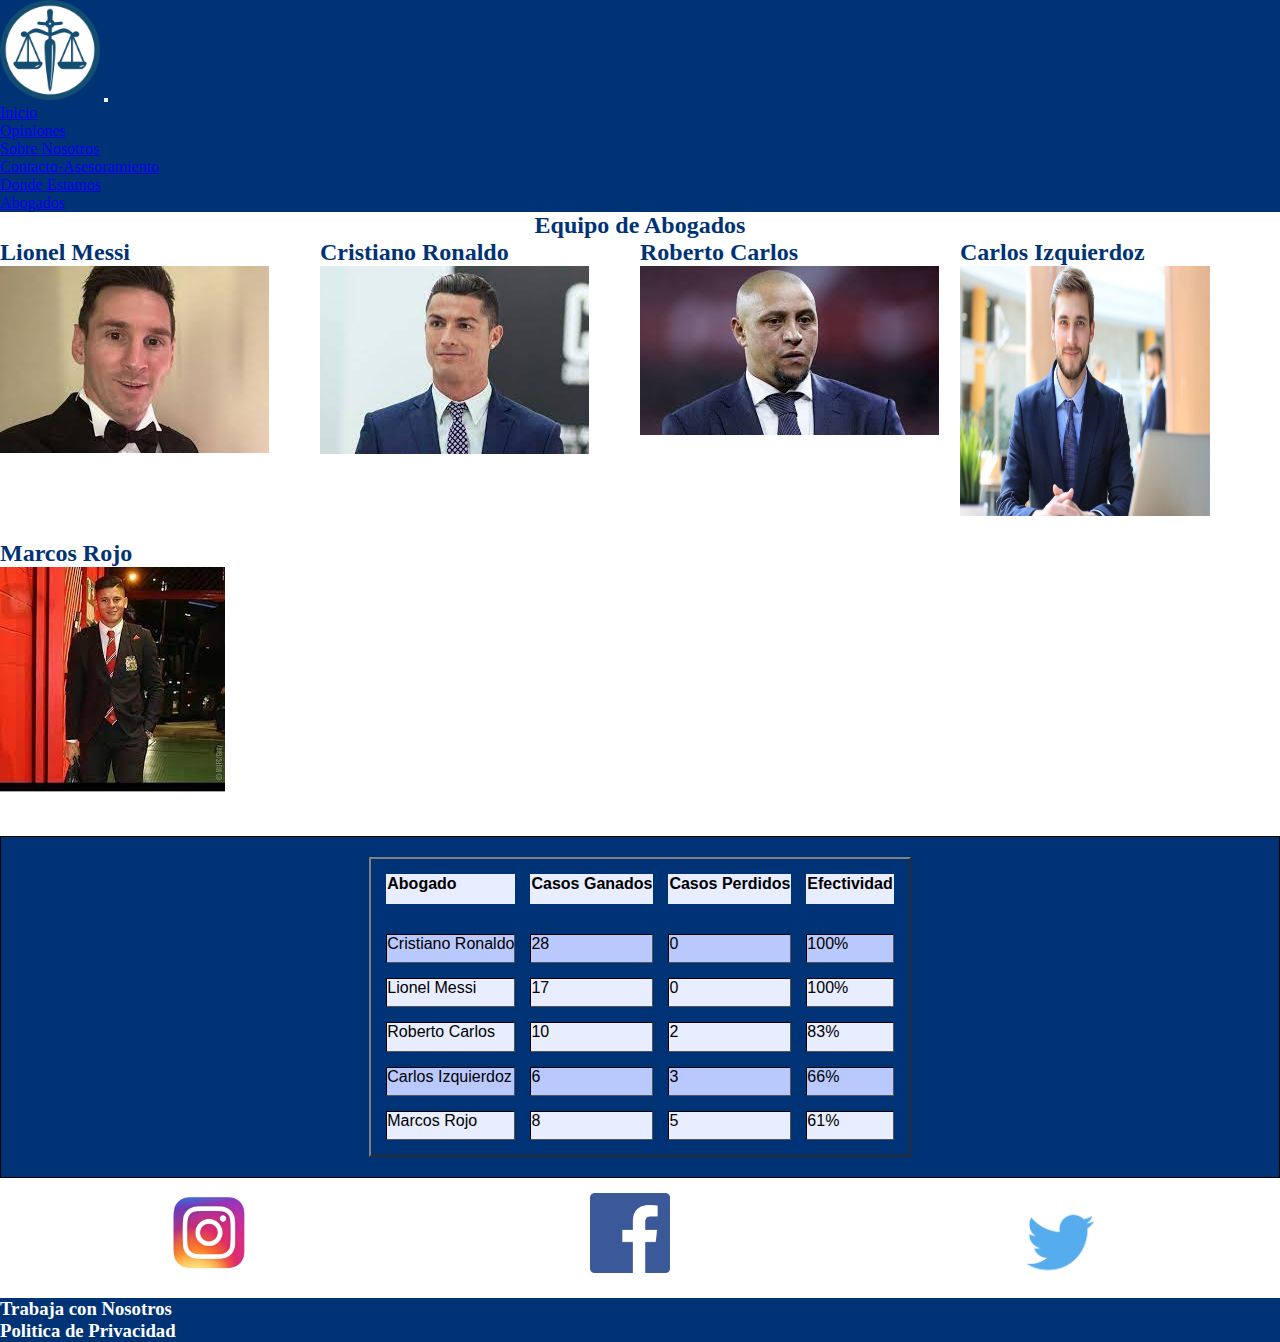
==== commit 0d24aaf1: "quitando br" ====
--- a/Pages/Abogados.html
+++ b/Pages/Abogados.html
@@ -7,7 +7,7 @@
     <meta name="keywords" content="abogacia, equipo de Abogados, Estudio Juridico, Derecho Penal, Derecho judicial, Derecho fiscal; ">
     <meta name="description" content="Eche un vistazo a los abogados que trabajan con nosotros.">
     <title>Abogados</title>
-    <link rel="shortcut icon" href="../img/logo-coderhouse.png" type="image/x-icon">
+    <link rel="shortcut icon" href="../img/Logo Empresa.jpg" type="image/x-icon">
     <link rel="stylesheet" href="../sass/style.css">
     <!-- CSS only -->
 <link href="https://cdn.jsdelivr.net/npm/bootstrap@5.2.0-beta1/dist/css/bootstrap.min.css" rel="stylesheet" integrity="sha384-0evHe/X+R7YkIZDRvuzKMRqM+OrBnVFBL6DOitfPri4tjfHxaWutUpFmBp4vmVor" crossorigin="anonymous">
@@ -154,10 +154,8 @@
         </a>
     </h3>
 </div>
-<br>
 <div id="PieDePagAb">
     <h3 class="TrN">Trabaja con Nosotros</h3>    
-    <br>
     <h3 class="PolPriv">Politica de Privacidad</h3>
 </div>
 </footer>
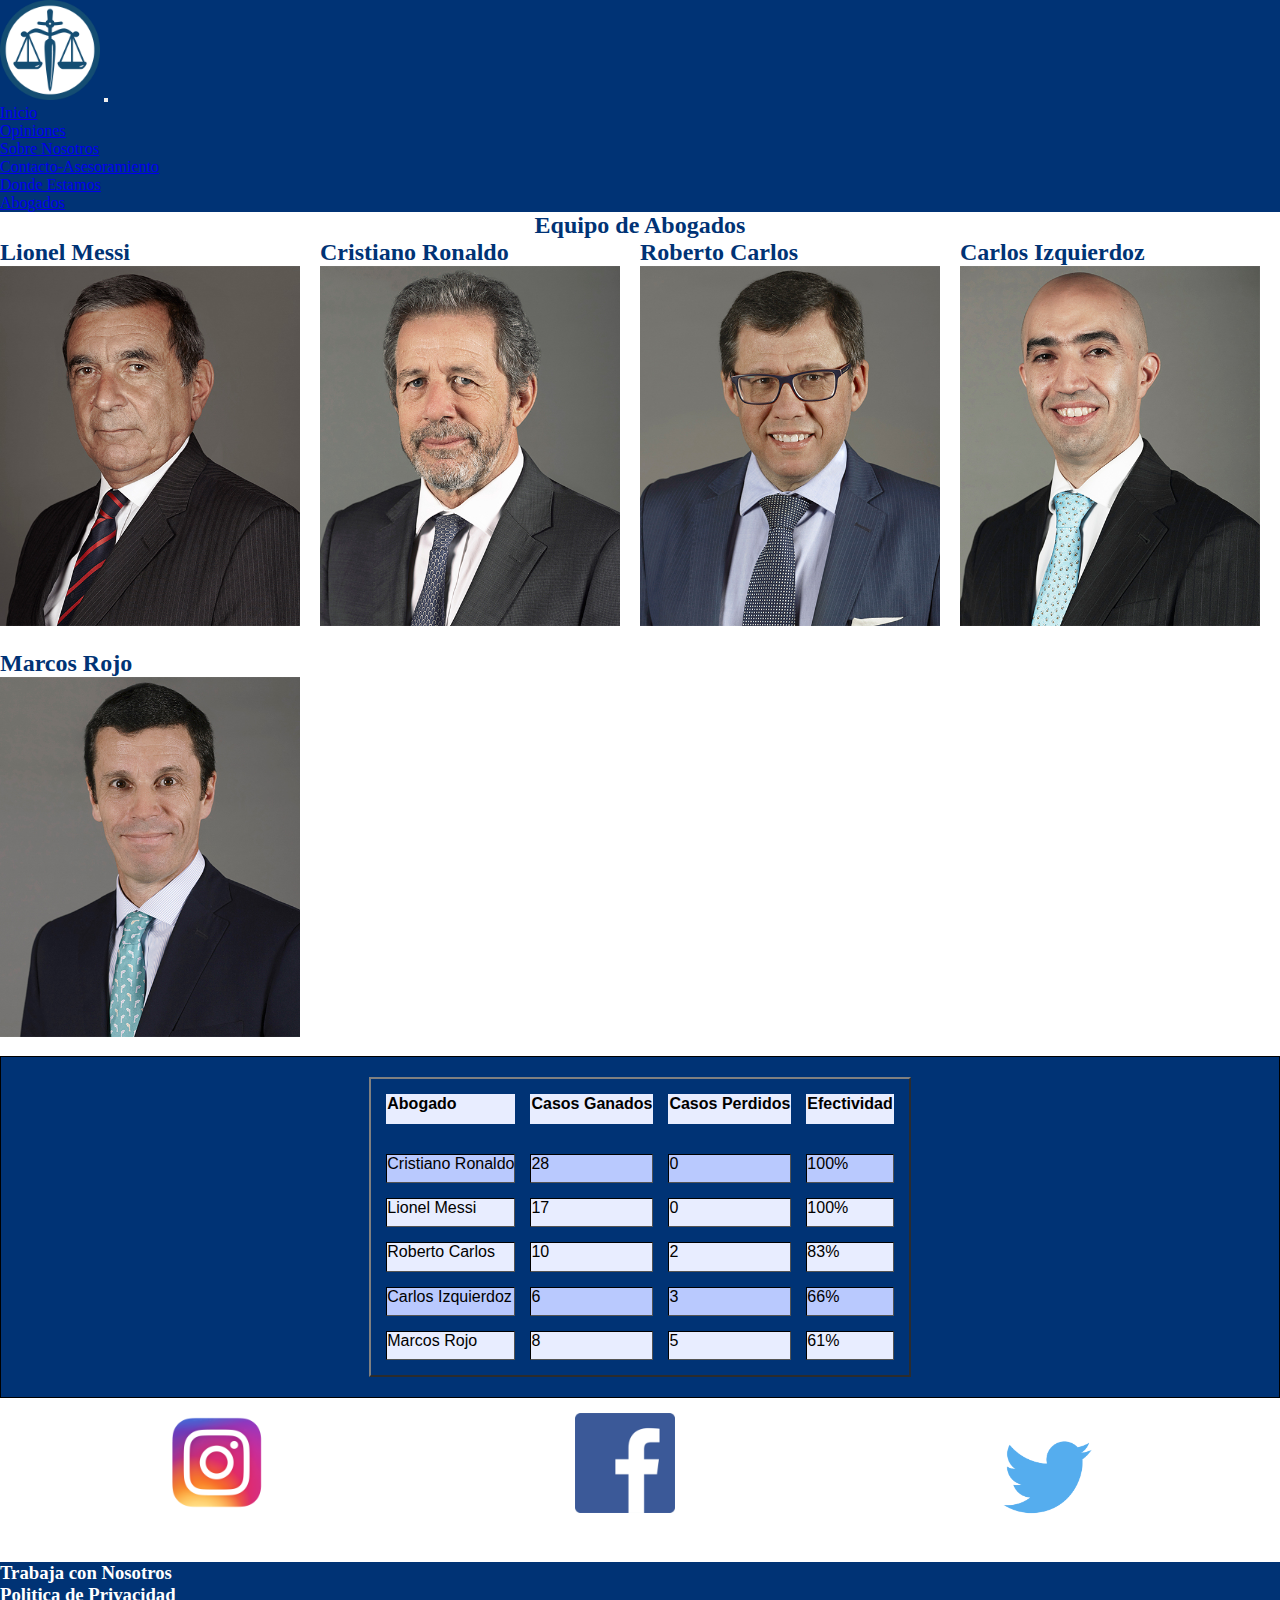
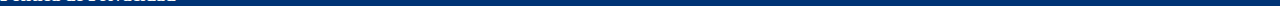
==== commit 2c01af4a: "Modificando imagnes y form de contacto" ====
--- a/Pages/Abogados.html
+++ b/Pages/Abogados.html
@@ -52,23 +52,23 @@
         <div id="equipoDeAbogados">
             <div class="Messi">
                 <h2>Lionel Messi</h2>
-                <img src="../img/Messi.jpg" alt="Messi">
+                <img src="../img/Messi.jpg" alt="Messi" width="300px" height="auto">
             </div>
             <div class="Cr7">
                 <h2>Cristiano Ronaldo</h2>
-                <img src="../img/Cr7.jpg" alt="cr7">
+                <img src="../img/Cr7.jpg" alt="cr7" width="300px" height="auto">
             </div>
             <div class="rc">
                 <h2>Roberto Carlos</h2>
-                <img src="../img/Roberto Carlos.jpg" alt="rc">
+                <img src="../img/Roberto Carlos.jpg" alt="rc" width="300px" height="auto">
             </div>
             <div class="carlos">
                 <h2>Carlos Izquierdoz</h2>
-                <img src="../img/Cali Izquierdoz.jpeg" alt="carlos" width="250px" height="250px">
+                <img src="../img/Cali Izquierdoz.jpeg" alt="carlos" width="300px" height="auto">
             </div>
             <div class="marcos">
                 <h2>Marcos Rojo</h2>
-                <img src="../img/Marcos rojo.jpg" alt="rojo">
+                <img src="../img/Marcos rojo.jpg" alt="rojo" width="300px" height="auto">
             </div>
         </div>
     </main>
@@ -118,25 +118,17 @@
             </table>
         </div>
 <footer>
-    <div id="pie-de-pagAb">
-            <h3>
-                <a class="Ig"  href="https://www.instagram.com/" target="_blank">
-                    <img src="../img/Icono ig.png" alt="Ig" height="80" width="80">
-                </a>
-            </h3>
-        <h3 class="Fb" >
-            <a href="https://www.facebook.com/" target="_blank">
-            <img src="../img/Icono Face.png" alt="FB" height="80" width="80">
+    <div id="pie-de-pagDe">
+        <a class="Ig" href="https://www.instagram.com/" target="_blank">
+            <img src="../img/Icono ig.png" alt="Ig" height="100" width="100">
         </a>
-        </h3>
-            <div id="Twitter">
-                <h3 >
-                    <a class="Twi" href="https://www.Twitter.com/" target="_blank">
-                        <img  src="../img/Icono twitter.png" alt="Twi" width="100" height="100">
-                    </a>
-                </h3>
-            </div>
-</div>
+          <a class="Fb"  href="https://www.facebook.com/" target="_blank">
+            <img src="../img/Icono Face.png" alt="FB" height="100" width="100">
+          </a>
+          <a class="Twi" href="https://www.Twitter.com/" target="_blank">
+         <img  src="../img/Icono twitter.png" alt="Twi" width="130" height="130">
+        </a>
+    </div>
 <div id="redesmobileab">
     <h3>
         <a class="Ig" href="https://www.instagram.com/" target="_blank">
--- a/sass/style.css
+++ b/sass/style.css
@@ -1,4 +1,5 @@
 @charset "UTF-8";
+@import url("https://fonts.googleapis.com/css2?family=Abel&family=Raleway:wght@300&display=swap");
 * {
   margin: 0%;
   padding: 0%;
@@ -12,7 +13,7 @@
 }
 
 #body {
-  background: #ffffff;
+  background: #ffff;
 }
 
 .navtext {
@@ -34,7 +35,7 @@
   width: 100vw;
   padding: 200px;
   border-top: none;
-  background-image: radial-gradient(white, #2f81fc);
+  background-image: url(../img/OFarrell_WEB_Carrousell_1920x1080px.png);
 }
 
 #container .titulo {
@@ -42,8 +43,9 @@
   border-top: groove #003375;
   border-right: groove #003375;
   border-left: groove #003375;
+  font-family: 'Abel', sans-serif;
+  font-family: 'Raleway', sans-serif;
   line-height: 100px;
-  font-family: "Abel";
   text-align: center;
   font-size: 45px;
   display: -webkit-box;
@@ -57,7 +59,8 @@
 #container .Descripcion {
   color: #000000;
   text-align: center;
-  font-family: 'Times New Roman', Times, serif;
+  font-family: 'Abel', sans-serif;
+  font-family: 'Raleway', sans-serif;
   font-size: 25px;
   font-weight: bold;
   background-color: transparent;
@@ -75,8 +78,8 @@
 #Tipos {
   display: -ms-grid;
   display: grid;
-  -ms-grid-columns: 1fr 1fr 1fr;
-      grid-template-columns: 1fr 1fr 1fr;
+  -ms-grid-columns: 1fr 1fr 300px;
+      grid-template-columns: 1fr 1fr 300px;
   -webkit-box-orient: horizontal;
   -webkit-box-direction: normal;
       -ms-flex-direction: row;
@@ -84,7 +87,7 @@
   -ms-flex-wrap: nowrap;
       flex-wrap: nowrap;
   background-color: #003375;
-  gap: 150px;
+  gap: 100px;
   -webkit-box-pack: center;
       -ms-flex-pack: center;
           justify-content: center;
@@ -95,7 +98,7 @@
 #Tipos .Dl {
   display: -ms-grid;
   display: grid;
-  color: #ffffff;
+  color: #ffff;
   -webkit-box-pack: start;
       -ms-flex-pack: start;
           justify-content: start;
@@ -122,7 +125,7 @@
 }
 
 #Tipos .Dc {
-  color: #ffffff;
+  color: #ffff;
   display: -ms-grid;
   display: grid;
   -webkit-box-pack: start;
@@ -151,7 +154,7 @@
 }
 
 #Tipos .DT {
-  color: #ffffff;
+  color: #ffff;
   display: -ms-grid;
   display: grid;
   -webkit-box-pack: start;
@@ -186,9 +189,9 @@
           justify-content: center;
   margin-top: 60px;
   padding: 40px;
-  font-family: sans-serif;
+  font-family: "sans serif";
   text-align: center;
-  color: #ffffff;
+  color: #ffff;
 }
 
 #Title-3 .PyV {
@@ -196,8 +199,8 @@
       -ms-flex-pack: center;
           justify-content: center;
   margin-top: 60px;
-  font-family: sans-serif;
-  color: #ffffff;
+  font-family: "sans serif";
+  color: #ffff;
 }
 
 #Titulo-3 {
@@ -212,9 +215,13 @@
   display: -webkit-box;
   display: -ms-flexbox;
   display: flex;
+  -webkit-box-orient: horizontal;
+  -webkit-box-direction: normal;
+      -ms-flex-direction: row;
+          flex-direction: row;
   -ms-flex-pack: distribute;
       justify-content: space-around;
-  margin-top: 20px;
+  padding: 15px;
 }
 
 #Redesindx .Ig {
@@ -302,16 +309,13 @@
 }
 
 #Contacto {
-  background: #ffffff;
+  background: #ffff;
 }
 
 .Titulo-contacto-1 {
-  margin-top: 100px;
-}
-
-.Form1 {
-  background-color: #003375;
-  padding: 15px;
+  margin-top: 20px;
+  margin-right: 20px;
+  margin-bottom: 20px;
 }
 
 #RedesCt {
@@ -325,23 +329,10 @@
   padding: 50px;
 }
 
-.Insta {
+.Insta, .Face, .Twit {
   -ms-grid-column: 1;
   -ms-grid-column-span: 1;
   grid-column: 1/2;
-}
-
-.Face {
-  -ms-grid-column: 1;
-  -ms-grid-column-span: 1;
-  grid-column: 1/2;
-  text-align: center;
-}
-
-.Twit {
-  -ms-grid-column: 3;
-  -ms-grid-column-span: 1;
-  grid-column: 3/4;
   text-align: center;
 }
 
@@ -353,13 +344,12 @@
   display: -ms-grid;
   display: grid;
   background-color: #003375;
-  color: #ffffff;
+  color: #ffff;
   padding: 50px;
   text-align: center;
   -ms-grid-columns: 1fr 1fr 1fr;
       grid-template-columns: 1fr 1fr 1fr;
   margin-top: 20px;
-  margin-bottom: 60px;
 }
 
 #opcionesDeContacto .TelefonoCont {
@@ -378,7 +368,7 @@
 
 #opcionesDeContacto .direccion a {
   text-decoration: none;
-  color: #ffffff;
+  color: #ffff;
 }
 
 #opcionesDeContacto .contactoPrensa {
@@ -388,81 +378,22 @@
   font-size: 20px;
 }
 
-#Form-Contacto .nombre {
-  background-color: #ffffff;
-  color: #000000;
-}
-
-#Form-Contacto .apellido {
-  background-color: #ffffff;
-  color: #000000;
-}
-
-#Form-Contacto .edad {
-  background-color: #ffffff;
-  color: #000000;
-}
-
-#Form-Contacto .telefono {
-  background-color: #ffffff;
-  color: #000000;
-}
-
-#Form-Contacto .email {
-  background-color: #ffffff;
-  color: #000000;
-  width: 250px;
-}
-
-#Form-Contacto .coment {
-  text-align: start;
-  margin-top: 20px;
-}
-
-#Form-Contacto .comentarios {
-  -webkit-box-pack: start;
-      -ms-flex-pack: start;
-          justify-content: start;
-  background-color: #ffffff;
-  color: #000000;
-  width: 360px;
-  height: 210px;
-}
-
 #Form-Contacto .Titulo-contacto-1 {
   color: #000000;
 }
 
-#Form-Contacto .Form-1 {
-  color: #ffffff;
+#Form-Contacto #Form1 {
+  background-color: #003375;
+  padding: 15px;
+}
+
+#Form-Contacto #Form1 .nombre, #Form-Contacto #Form1 .Apellido, #Form-Contacto #Form1 .tel, #Form-Contacto #Form1 .mail, #Form-Contacto #Form1 .HorayDia {
+  color: #ffff;
+  margin-bottom: 20px;
   font-weight: bold;
 }
 
-#Form-Contacto .buttons {
-  text-align: start;
-}
-
-.nombre:focus {
-  height: 27px;
-}
-
-.apellido:focus {
-  height: 27px;
-}
-
-.edad:focus {
-  height: 27px;
-}
-
-.telefono:focus {
-  height: 27px;
-}
-
-.email:focus {
-  height: 27px;
-}
-
-#buttons {
+#Form-Contacto #Form1 .HorayDia {
   display: -webkit-box;
   display: -ms-flexbox;
   display: flex;
@@ -470,14 +401,45 @@
   -webkit-box-direction: normal;
       -ms-flex-direction: column;
           flex-direction: column;
-}
-
-#buttons .enviar {
-  padding: 10px;
-}
-
-#buttons .borrar {
-  padding: 10px;
+  -webkit-box-align: start;
+      -ms-flex-align: start;
+          align-items: flex-start;
+}
+
+#Form-Contacto #Form1 .checkbox {
+  display: -webkit-box;
+  display: -ms-flexbox;
+  display: flex;
+  -webkit-box-orient: vertical;
+  -webkit-box-direction: normal;
+      -ms-flex-direction: column;
+          flex-direction: column;
+  color: #ffff;
+  -webkit-box-align: start;
+      -ms-flex-align: start;
+          align-items: flex-start;
+  margin-top: 5px;
+  margin-bottom: 5px;
+}
+
+#Form-Contacto .nombre:focus, #Form-Contacto #Form1 .Apellido:focus, #Form-Contacto #Form1 .tel:focus, #Form-Contacto #Form1 .mail:focus, #Form-Contacto #Form1 .HorayDia:focus {
+  height: 40px;
+}
+
+#Form-Contacto .apellido:focus {
+  height: 40px;
+}
+
+#Form-Contacto .edad:focus {
+  height: 40px;
+}
+
+#Form-Contacto .telefono:focus {
+  height: 40px;
+}
+
+#Form-Contacto .email:focus {
+  height: 40px;
 }
 
 #PieDePaginaContacto .Trabajr {
@@ -527,6 +489,13 @@
   grid-row: 1/2;
 }
 
+#equipoDeAbogados .Messi:hover {
+  -webkit-transition: all 1s;
+  transition: all 1s;
+  -webkit-box-shadow: 10px 5px 5px black;
+          box-shadow: 10px 5px 5px black;
+}
+
 #equipoDeAbogados .Cr7 {
   -ms-grid-column: 2;
   -ms-grid-column-span: 1;
@@ -536,6 +505,13 @@
   grid-row: 1/2;
 }
 
+#equipoDeAbogados .Cr7:hover {
+  -webkit-transition: all 1s;
+  transition: all 1s;
+  -webkit-box-shadow: 10px 5px 5px black;
+          box-shadow: 10px 5px 5px black;
+}
+
 #equipoDeAbogados .rc {
   -ms-grid-column: 3;
   -ms-grid-column-span: 1;
@@ -545,6 +521,13 @@
   grid-row: 1/2;
 }
 
+#equipoDeAbogados .rc:hover {
+  -webkit-transition: all 1s;
+  transition: all 1s;
+  -webkit-box-shadow: 10px 5px 5px black;
+          box-shadow: 10px 5px 5px black;
+}
+
 #equipoDeAbogados .carlos {
   -ms-grid-column: 4;
   -ms-grid-column-span: 1;
@@ -554,6 +537,13 @@
   grid-row: 1/2;
 }
 
+#equipoDeAbogados .carlos:hover {
+  -webkit-transition: all 1s;
+  transition: all 1s;
+  -webkit-box-shadow: 10px 5px 5px black;
+          box-shadow: 10px 5px 5px black;
+}
+
 #equipoDeAbogados .marcos {
   -ms-grid-column: 1;
   -ms-grid-column-span: 1;
@@ -561,6 +551,13 @@
   -ms-grid-row: 2;
   -ms-grid-row-span: 1;
   grid-row: 2/3;
+}
+
+#equipoDeAbogados .marcos:hover {
+  -webkit-transition: all 1s;
+  transition: all 1s;
+  -webkit-box-shadow: 10px 5px 5px black;
+          box-shadow: 10px 5px 5px black;
 }
 
 #Tabla-efectividad {
@@ -646,16 +643,11 @@
 }
 
 #pie-de-pagAb {
-  display: -webkit-box;
-  display: -ms-flexbox;
-  display: flex;
   margin-top: 15px;
-  -ms-flex-pack: distribute;
-      justify-content: space-around;
 }
 
 #PieDePagAb {
-  color: #ffffff;
+  color: #ffff;
   background-color: #003375;
 }
 
@@ -669,7 +661,6 @@
 
 #Descripción {
   color: #003375;
-  font-family: "Times New Roman";
   margin-top: 110px;
 }
 
@@ -703,7 +694,6 @@
   -ms-flex-pack: distribute;
       justify-content: space-around;
   padding: 15px;
-  background-color: #003375;
 }
 
 #redesmobileDe {
@@ -712,11 +702,11 @@
 
 #PieDePagDe {
   background-color: #003375;
-  color: #ffffff;
+  color: #ffff;
 }
 
 #BodySN {
-  background-color: #C9C9C9;
+  background-color: #ffff;
   background-image: url("data:image/svg+xml,%3Csvg xmlns='http://www.w3.org/2000/svg' width='100%25' height='100%25' viewBox='0 0 800 400'%3E%3Cdefs%3E%3CradialGradient id='a' cx='396' cy='281' r='514' gradientUnits='userSpaceOnUse'%3E%3Cstop offset='0' stop-color='%23003575'/%3E%3Cstop offset='1' stop-color='%23C9C9C9'/%3E%3C/radialGradient%3E%3ClinearGradient id='b' gradientUnits='userSpaceOnUse' x1='400' y1='148' x2='400' y2='333'%3E%3Cstop offset='0' stop-color='%23DEF3FF' stop-opacity='0'/%3E%3Cstop offset='1' stop-color='%23DEF3FF' stop-opacity='0.5'/%3E%3C/linearGradient%3E%3C/defs%3E%3Crect fill='url(%23a)' width='800' height='400'/%3E%3Cg fill-opacity='0.04'%3E%3Ccircle fill='url(%23b)' cx='267.5' cy='61' r='300'/%3E%3Ccircle fill='url(%23b)' cx='532.5' cy='61' r='300'/%3E%3Ccircle fill='url(%23b)' cx='400' cy='30' r='300'/%3E%3C/g%3E%3C/svg%3E");
   background-attachment: fixed;
   background-size: cover;
@@ -727,12 +717,12 @@
   display: grid;
   -ms-grid-columns: 1fr 1fr;
       grid-template-columns: 1fr 1fr;
-  -ms-grid-rows: 300px 400px;
-      grid-template-rows: 300px 400px;
+  -ms-grid-rows: 30px 400px;
+      grid-template-rows: 30px 400px;
 }
 
 #Sobre-nos .Titulo {
-  color: #ffffff;
+  color: #ffff;
   font-family: 'Times New Roman', Times, serif;
   text-align: center;
   -webkit-box-pack: end;
@@ -741,7 +731,7 @@
 }
 
 #Sobre-nos .Descripcion {
-  color: #ffffff;
+  color: #ffff;
   font-family: 'Franklin Gothic Medium', 'Arial Narrow', Arial, sans-serif;
   text-align: start;
   -webkit-box-pack: end;
@@ -757,7 +747,7 @@
   -ms-grid-row: 1;
   -ms-grid-row-span: 1;
   grid-row: 1/2;
-  margin-top: 350px;
+  margin-top: 55px;
 }
 
 #Sobre-nos .Imagen {
@@ -767,6 +757,13 @@
   -webkit-box-pack: start;
       -ms-flex-pack: start;
           justify-content: start;
+}
+
+#h2 {
+  color: #000000;
+  font-family: 'Times New Roman', Times, serif;
+  text-align: center;
+  margin-top: 30px;
 }
 
 #video {
@@ -775,26 +772,18 @@
   -ms-grid-column: 1;
   -ms-grid-column-span: 1;
   grid-column: 1/2;
-  -ms-grid-row: 3;
+}
+
+#video .videoyt {
+  -ms-grid-row: 1;
   -ms-grid-row-span: 1;
-  grid-row: 3.5/4;
-}
-
-#video .h2 {
-  display: -ms-grid;
-  display: grid;
-  color: #000000;
-  font-family: 'Times New Roman', Times, serif;
-  text-align: left;
-  -ms-grid-column: 1;
-  -ms-grid-column-span: 1;
-  grid-column: 1/2;
-}
-
-#video .videoyt {
-  -ms-grid-row: 4;
-  -ms-grid-row-span: 1;
-  grid-row: 4/5;
+  grid-row: 1/2;
+}
+
+#video .videoyt2 {
+  -ms-grid-column: 2;
+  -ms-grid-column-span: 1;
+  grid-column: 2/3;
 }
 
 #pie-de-pagSn {
@@ -841,7 +830,6 @@
 #Opiniones {
   display: -ms-grid;
   display: grid;
-  background-color: #ffffff;
   gap: 10px;
   margin-top: 12px;
   padding: 100px;
@@ -849,7 +837,7 @@
       grid-template-columns: 2fr 2fr 2fr;
   -ms-grid-rows: 3fr;
       grid-template-rows: 3fr;
-  background-color: #ffffff;
+  background-color: #ffff;
   background-image: url("data:image/svg+xml,%3Csvg xmlns='http://www.w3.org/2000/svg' width='100%25'%3E%3Cdefs%3E%3ClinearGradient id='a' gradientUnits='userSpaceOnUse' x1='0' x2='0' y1='0' y2='100%25' gradientTransform='rotate(241,640,276)'%3E%3Cstop offset='0' stop-color='%23ffffff'/%3E%3Cstop offset='1' stop-color='%230053BF'/%3E%3C/linearGradient%3E%3Cpattern patternUnits='userSpaceOnUse' id='b' width='1496' height='1246.7' x='0' y='0' viewBox='0 0 1080 900'%3E%3Cg fill-opacity='0'%3E%3Cpolygon fill='%23444' points='90 150 0 300 180 300'/%3E%3Cpolygon points='90 150 180 0 0 0'/%3E%3Cpolygon fill='%23AAA' points='270 150 360 0 180 0'/%3E%3Cpolygon fill='%23DDD' points='450 150 360 300 540 300'/%3E%3Cpolygon fill='%23999' points='450 150 540 0 360 0'/%3E%3Cpolygon points='630 150 540 300 720 300'/%3E%3Cpolygon fill='%23DDD' points='630 150 720 0 540 0'/%3E%3Cpolygon fill='%23444' points='810 150 720 300 900 300'/%3E%3Cpolygon fill='%23FFF' points='810 150 900 0 720 0'/%3E%3Cpolygon fill='%23DDD' points='990 150 900 300 1080 300'/%3E%3Cpolygon fill='%23444' points='990 150 1080 0 900 0'/%3E%3Cpolygon fill='%23DDD' points='90 450 0 600 180 600'/%3E%3Cpolygon points='90 450 180 300 0 300'/%3E%3Cpolygon fill='%23666' points='270 450 180 600 360 600'/%3E%3Cpolygon fill='%23AAA' points='270 450 360 300 180 300'/%3E%3Cpolygon fill='%23DDD' points='450 450 360 600 540 600'/%3E%3Cpolygon fill='%23999' points='450 450 540 300 360 300'/%3E%3Cpolygon fill='%23999' points='630 450 540 600 720 600'/%3E%3Cpolygon fill='%23FFF' points='630 450 720 300 540 300'/%3E%3Cpolygon points='810 450 720 600 900 600'/%3E%3Cpolygon fill='%23DDD' points='810 450 900 300 720 300'/%3E%3Cpolygon fill='%23AAA' points='990 450 900 600 1080 600'/%3E%3Cpolygon fill='%23444' points='990 450 1080 300 900 300'/%3E%3Cpolygon fill='%23222' points='90 750 0 900 180 900'/%3E%3Cpolygon points='270 750 180 900 360 900'/%3E%3Cpolygon fill='%23DDD' points='270 750 360 600 180 600'/%3E%3Cpolygon points='450 750 540 600 360 600'/%3E%3Cpolygon points='630 750 540 900 720 900'/%3E%3Cpolygon fill='%23444' points='630 750 720 600 540 600'/%3E%3Cpolygon fill='%23AAA' points='810 750 720 900 900 900'/%3E%3Cpolygon fill='%23666' points='810 750 900 600 720 600'/%3E%3Cpolygon fill='%23999' points='990 750 900 900 1080 900'/%3E%3Cpolygon fill='%23999' points='180 0 90 150 270 150'/%3E%3Cpolygon fill='%23444' points='360 0 270 150 450 150'/%3E%3Cpolygon fill='%23FFF' points='540 0 450 150 630 150'/%3E%3Cpolygon points='900 0 810 150 990 150'/%3E%3Cpolygon fill='%23222' points='0 300 -90 450 90 450'/%3E%3Cpolygon fill='%23FFF' points='0 300 90 150 -90 150'/%3E%3Cpolygon fill='%23FFF' points='180 300 90 450 270 450'/%3E%3Cpolygon fill='%23666' points='180 300 270 150 90 150'/%3E%3Cpolygon fill='%23222' points='360 300 270 450 450 450'/%3E%3Cpolygon fill='%23FFF' points='360 300 450 150 270 150'/%3E%3Cpolygon fill='%23444' points='540 300 450 450 630 450'/%3E%3Cpolygon fill='%23222' points='540 300 630 150 450 150'/%3E%3Cpolygon fill='%23AAA' points='720 300 630 450 810 450'/%3E%3Cpolygon fill='%23666' points='720 300 810 150 630 150'/%3E%3Cpolygon fill='%23FFF' points='900 300 810 450 990 450'/%3E%3Cpolygon fill='%23999' points='900 300 990 150 810 150'/%3E%3Cpolygon points='0 600 -90 750 90 750'/%3E%3Cpolygon fill='%23666' points='0 600 90 450 -90 450'/%3E%3Cpolygon fill='%23AAA' points='180 600 90 750 270 750'/%3E%3Cpolygon fill='%23444' points='180 600 270 450 90 450'/%3E%3Cpolygon fill='%23444' points='360 600 270 750 450 750'/%3E%3Cpolygon fill='%23999' points='360 600 450 450 270 450'/%3E%3Cpolygon fill='%23666' points='540 600 630 450 450 450'/%3E%3Cpolygon fill='%23222' points='720 600 630 750 810 750'/%3E%3Cpolygon fill='%23FFF' points='900 600 810 750 990 750'/%3E%3Cpolygon fill='%23222' points='900 600 990 450 810 450'/%3E%3Cpolygon fill='%23DDD' points='0 900 90 750 -90 750'/%3E%3Cpolygon fill='%23444' points='180 900 270 750 90 750'/%3E%3Cpolygon fill='%23FFF' points='360 900 450 750 270 750'/%3E%3Cpolygon fill='%23AAA' points='540 900 630 750 450 750'/%3E%3Cpolygon fill='%23FFF' points='720 900 810 750 630 750'/%3E%3Cpolygon fill='%23222' points='900 900 990 750 810 750'/%3E%3Cpolygon fill='%23222' points='1080 300 990 450 1170 450'/%3E%3Cpolygon fill='%23FFF' points='1080 300 1170 150 990 150'/%3E%3Cpolygon points='1080 600 990 750 1170 750'/%3E%3Cpolygon fill='%23666' points='1080 600 1170 450 990 450'/%3E%3Cpolygon fill='%23DDD' points='1080 900 1170 750 990 750'/%3E%3C/g%3E%3C/pattern%3E%3C/defs%3E%3Crect x='0' y='0' fill='url(%23a)' width='100%25' height='100%25'/%3E%3Crect x='0' y='0' fill='url(%23b)' width='100%25' height='100%25'/%3E%3C/svg%3E");
   background-attachment: fixed;
   background-size: cover;
@@ -857,83 +845,142 @@
 
 #Opiniones .Persona1 {
   background-color: #003375;
-  color: #ffffff;
+  color: #ffff;
   padding: 10px;
 }
 
+#Opiniones .Persona1 .clasificacion {
+  -webkit-filter: brightness(10);
+          filter: brightness(10);
+  margin-top: -40px;
+  margin-bottom: -30px;
+}
+
 #Opiniones .Persona2 {
   background-color: #003375;
-  color: #ffffff;
+  color: #ffff;
   padding: 10px;
 }
 
+#Opiniones .Persona2 .clasificacion2 {
+  -webkit-filter: brightness(10);
+          filter: brightness(10);
+  margin-top: -40px;
+  margin-bottom: -30px;
+}
+
 #Opiniones .Persona3 {
   background-color: #003375;
-  color: #ffffff;
+  color: #ffff;
   padding: 10px;
 }
 
+#Opiniones .Persona3 .clasificacion3 {
+  -webkit-filter: brightness(10);
+          filter: brightness(10);
+  margin-top: -40px;
+  margin-bottom: -30px;
+}
+
 #Opiniones .Persona4 {
   background-color: #003375;
-  color: #ffffff;
+  color: #ffff;
   padding: 10px;
 }
 
+#Opiniones .clasificacion4 {
+  -webkit-filter: brightness(10);
+          filter: brightness(10);
+  margin-top: -40px;
+  margin-bottom: -30px;
+}
+
 #Opiniones .Persona5 {
   background-color: #003375;
-  color: #ffffff;
+  color: #ffff;
   padding: 10px;
 }
 
+#Opiniones .clasificacion5 {
+  -webkit-filter: brightness(10);
+          filter: brightness(10);
+  margin-top: -40px;
+  margin-bottom: -30px;
+}
+
 #Opiniones .Persona6 {
   background-color: #003375;
-  color: #ffffff;
+  color: #ffff;
   padding: 10px;
 }
 
+#Opiniones .clasificacion6 {
+  -webkit-filter: brightness(10);
+          filter: brightness(10);
+  margin-top: -40px;
+  margin-bottom: -30px;
+}
+
 #Opiniones .Persona7 {
   background-color: #003375;
-  color: #ffffff;
+  color: #ffff;
   padding: 10px;
 }
 
+#Opiniones .clasificacion7 {
+  -webkit-filter: brightness(10);
+          filter: brightness(10);
+  margin-top: -40px;
+  margin-bottom: -30px;
+}
+
 #Opiniones .Persona8 {
   background-color: #003375;
-  color: #ffffff;
+  color: #ffff;
   padding: 10px;
+}
+
+#Opiniones .clasificacion8 {
+  -webkit-filter: brightness(10);
+          filter: brightness(10);
+  margin-top: -40px;
+  margin-bottom: -30px;
+}
+
+#Opiniones .clasificacion9 {
+  -webkit-filter: brightness(10);
+          filter: brightness(10);
+  margin-top: -40px;
+  margin-bottom: -30px;
 }
 
 #TituloOp {
   text-align: center;
-  color: #ffffff;
+  color: #ffff;
   border-bottom: solid #ffffff 3px;
   padding: 45px;
   margin-bottom: -11px;
-  background-color: #ffffff;
+  background-color: #ffff;
   background-image: url("data:image/svg+xml,%3Csvg xmlns='http://www.w3.org/2000/svg' width='100%25'%3E%3Cdefs%3E%3ClinearGradient id='a' gradientUnits='userSpaceOnUse' x1='0' x2='0' y1='0' y2='100%25' gradientTransform='rotate(241,640,276)'%3E%3Cstop offset='0' stop-color='%23ffffff'/%3E%3Cstop offset='1' stop-color='%230053BF'/%3E%3C/linearGradient%3E%3Cpattern patternUnits='userSpaceOnUse' id='b' width='1496' height='1246.7' x='0' y='0' viewBox='0 0 1080 900'%3E%3Cg fill-opacity='0'%3E%3Cpolygon fill='%23444' points='90 150 0 300 180 300'/%3E%3Cpolygon points='90 150 180 0 0 0'/%3E%3Cpolygon fill='%23AAA' points='270 150 360 0 180 0'/%3E%3Cpolygon fill='%23DDD' points='450 150 360 300 540 300'/%3E%3Cpolygon fill='%23999' points='450 150 540 0 360 0'/%3E%3Cpolygon points='630 150 540 300 720 300'/%3E%3Cpolygon fill='%23DDD' points='630 150 720 0 540 0'/%3E%3Cpolygon fill='%23444' points='810 150 720 300 900 300'/%3E%3Cpolygon fill='%23FFF' points='810 150 900 0 720 0'/%3E%3Cpolygon fill='%23DDD' points='990 150 900 300 1080 300'/%3E%3Cpolygon fill='%23444' points='990 150 1080 0 900 0'/%3E%3Cpolygon fill='%23DDD' points='90 450 0 600 180 600'/%3E%3Cpolygon points='90 450 180 300 0 300'/%3E%3Cpolygon fill='%23666' points='270 450 180 600 360 600'/%3E%3Cpolygon fill='%23AAA' points='270 450 360 300 180 300'/%3E%3Cpolygon fill='%23DDD' points='450 450 360 600 540 600'/%3E%3Cpolygon fill='%23999' points='450 450 540 300 360 300'/%3E%3Cpolygon fill='%23999' points='630 450 540 600 720 600'/%3E%3Cpolygon fill='%23FFF' points='630 450 720 300 540 300'/%3E%3Cpolygon points='810 450 720 600 900 600'/%3E%3Cpolygon fill='%23DDD' points='810 450 900 300 720 300'/%3E%3Cpolygon fill='%23AAA' points='990 450 900 600 1080 600'/%3E%3Cpolygon fill='%23444' points='990 450 1080 300 900 300'/%3E%3Cpolygon fill='%23222' points='90 750 0 900 180 900'/%3E%3Cpolygon points='270 750 180 900 360 900'/%3E%3Cpolygon fill='%23DDD' points='270 750 360 600 180 600'/%3E%3Cpolygon points='450 750 540 600 360 600'/%3E%3Cpolygon points='630 750 540 900 720 900'/%3E%3Cpolygon fill='%23444' points='630 750 720 600 540 600'/%3E%3Cpolygon fill='%23AAA' points='810 750 720 900 900 900'/%3E%3Cpolygon fill='%23666' points='810 750 900 600 720 600'/%3E%3Cpolygon fill='%23999' points='990 750 900 900 1080 900'/%3E%3Cpolygon fill='%23999' points='180 0 90 150 270 150'/%3E%3Cpolygon fill='%23444' points='360 0 270 150 450 150'/%3E%3Cpolygon fill='%23FFF' points='540 0 450 150 630 150'/%3E%3Cpolygon points='900 0 810 150 990 150'/%3E%3Cpolygon fill='%23222' points='0 300 -90 450 90 450'/%3E%3Cpolygon fill='%23FFF' points='0 300 90 150 -90 150'/%3E%3Cpolygon fill='%23FFF' points='180 300 90 450 270 450'/%3E%3Cpolygon fill='%23666' points='180 300 270 150 90 150'/%3E%3Cpolygon fill='%23222' points='360 300 270 450 450 450'/%3E%3Cpolygon fill='%23FFF' points='360 300 450 150 270 150'/%3E%3Cpolygon fill='%23444' points='540 300 450 450 630 450'/%3E%3Cpolygon fill='%23222' points='540 300 630 150 450 150'/%3E%3Cpolygon fill='%23AAA' points='720 300 630 450 810 450'/%3E%3Cpolygon fill='%23666' points='720 300 810 150 630 150'/%3E%3Cpolygon fill='%23FFF' points='900 300 810 450 990 450'/%3E%3Cpolygon fill='%23999' points='900 300 990 150 810 150'/%3E%3Cpolygon points='0 600 -90 750 90 750'/%3E%3Cpolygon fill='%23666' points='0 600 90 450 -90 450'/%3E%3Cpolygon fill='%23AAA' points='180 600 90 750 270 750'/%3E%3Cpolygon fill='%23444' points='180 600 270 450 90 450'/%3E%3Cpolygon fill='%23444' points='360 600 270 750 450 750'/%3E%3Cpolygon fill='%23999' points='360 600 450 450 270 450'/%3E%3Cpolygon fill='%23666' points='540 600 630 450 450 450'/%3E%3Cpolygon fill='%23222' points='720 600 630 750 810 750'/%3E%3Cpolygon fill='%23FFF' points='900 600 810 750 990 750'/%3E%3Cpolygon fill='%23222' points='900 600 990 450 810 450'/%3E%3Cpolygon fill='%23DDD' points='0 900 90 750 -90 750'/%3E%3Cpolygon fill='%23444' points='180 900 270 750 90 750'/%3E%3Cpolygon fill='%23FFF' points='360 900 450 750 270 750'/%3E%3Cpolygon fill='%23AAA' points='540 900 630 750 450 750'/%3E%3Cpolygon fill='%23FFF' points='720 900 810 750 630 750'/%3E%3Cpolygon fill='%23222' points='900 900 990 750 810 750'/%3E%3Cpolygon fill='%23222' points='1080 300 990 450 1170 450'/%3E%3Cpolygon fill='%23FFF' points='1080 300 1170 150 990 150'/%3E%3Cpolygon points='1080 600 990 750 1170 750'/%3E%3Cpolygon fill='%23666' points='1080 600 1170 450 990 450'/%3E%3Cpolygon fill='%23DDD' points='1080 900 1170 750 990 750'/%3E%3C/g%3E%3C/pattern%3E%3C/defs%3E%3Crect x='0' y='0' fill='url(%23a)' width='100%25' height='100%25'/%3E%3Crect x='0' y='0' fill='url(%23b)' width='100%25' height='100%25'/%3E%3C/svg%3E");
   background-attachment: fixed;
   background-size: cover;
 }
 
 #pie-de-pag-op {
-  background-color: #003375;
-  color: #ffffff;
-  display: -webkit-box;
-  display: -ms-flexbox;
-  display: flex;
-  padding: 30px;
+  display: -webkit-box;
+  display: -ms-flexbox;
+  display: flex;
   -webkit-box-orient: horizontal;
   -webkit-box-direction: normal;
       -ms-flex-direction: row;
           flex-direction: row;
-  gap: 330px;
-  -webkit-box-pack: center;
-      -ms-flex-pack: center;
-          justify-content: center;
+  -ms-flex-pack: distribute;
+      justify-content: space-around;
+  padding: 15px;
 }
 
 #CondicionesOp {
-  color: #ffffff;
+  color: #ffff;
   margin-top: 10px;
 }
 
@@ -943,13 +990,16 @@
 
 @media screen and (max-width: 780px) {
   #container {
+    background-image: none;
+    background: -webkit-gradient(linear, left bottom, left top, color-stop(8%, #0047a2), to(white));
+    background: linear-gradient(0deg, #0047a2 8%, white 100%);
     display: -webkit-box;
     display: -ms-flexbox;
     display: flex;
     -ms-flex-pack: distribute;
         justify-content: space-around;
     border-bottom: groove #003375;
-    padding: 10px;
+    padding: 5px;
   }
   #container .titulo {
     border-bottom: groove #003375;
@@ -989,6 +1039,7 @@
         grid-template-columns: 30px 30px 30px;
     -ms-flex-pack: distribute;
         justify-content: space-around;
+    margin-top: 15px;
   }
   #opcionesDeContacto {
     gap: 50px;
@@ -996,54 +1047,27 @@
   #opcionesDeContacto .contactoPrensa {
     display: none;
   }
-  .equipoDeAbogados {
-    display: -ms-grid;
-    display: grid;
-    -ms-grid-columns: 1fr;
-        grid-template-columns: 1fr;
+  #Form-Contacto #Form1 .comentarios {
+    width: 300px;
+    margin-top: 15px;
+  }
+  #equipoDeAbogados {
+    display: -webkit-box;
+    display: -ms-flexbox;
+    display: flex;
+    -webkit-box-orient: vertical;
+    -webkit-box-direction: normal;
+        -ms-flex-direction: column;
+            flex-direction: column;
+    text-align: center;
     font-family: Georgia, 'Times New Roman', Times, serif;
     color: #003375;
     gap: 10px;
   }
-  #Tabla-efectividad .Messi {
-    -ms-grid-column: 1;
-    -ms-grid-column-span: 1;
-    grid-column: 1/2;
-    -ms-grid-row: 1;
-    -ms-grid-row-span: 1;
-    grid-row: 1/2;
-  }
-  #Tabla-efectividad .Cr7 {
-    -ms-grid-column: 1;
-    -ms-grid-column-span: 1;
-    grid-column: 1/2;
-    -ms-grid-row: 2;
-    -ms-grid-row-span: 1;
-    grid-row: 2/3;
-  }
-  #Tabla-efectividad .rc {
-    -ms-grid-column: 1;
-    -ms-grid-column-span: 1;
-    grid-column: 1/2;
-    -ms-grid-row: 3;
-    -ms-grid-row-span: 1;
-    grid-row: 3/4;
-  }
-  #Tabla-efectividad .carlos {
-    -ms-grid-column: 1;
-    -ms-grid-column-span: 1;
-    grid-column: 1/2;
-    -ms-grid-row: 4;
-    -ms-grid-row-span: 1;
-    grid-row: 4/5;
-  }
-  #Tabla-efectividad .marcos {
-    -ms-grid-column: 1;
-    -ms-grid-column-span: 1;
-    grid-column: 1/2;
-    -ms-grid-row: 5;
-    -ms-grid-row-span: 1;
-    grid-row: 5/6;
+  #Tabla-efectividad {
+    display: -webkit-box;
+    display: -ms-flexbox;
+    display: flex;
   }
   #pie-de-pagAb {
     display: none;
@@ -1076,73 +1100,46 @@
     -ms-grid-columns: 30px 30px 50px;
         grid-template-columns: 30px 30px 50px;
   }
-  #Sobre-nos {
+  #Sobre-nos .Imagen {
+    display: none;
+  }
+  #Sobre-nos .Descripcion {
+    display: none;
+  }
+  #Sobre-nos .Titulo {
+    display: -webkit-box;
+    display: -ms-flexbox;
+    display: flex;
+    margin-left: 120px;
+  }
+  #Sobre-nos .pmobile {
+    color: #ffff;
+    font-family: 'Franklin Gothic Medium', 'Arial Narrow', Arial, sans-serif;
+    line-height: 1.5;
     display: -ms-grid;
     display: grid;
-    -ms-grid-columns: 300px 1fr;
-        grid-template-columns: 300px 1fr;
-    -ms-grid-rows: 300px 400px;
-        grid-template-rows: 300px 400px;
-  }
-  #Sobre-nos .Imagen {
+    -ms-grid-column: 1;
+    -ms-grid-column-span: 3;
+    grid-column: 1/4;
+    margin-top: 80px;
+  }
+  #h2 {
     display: none;
   }
-  #Sobre-nos .Descripcion {
+  #video {
     display: none;
-  }
-  #Sobre-nos .pmobile {
-    color: #ffffff;
-    font-family: 'Franklin Gothic Medium', 'Arial Narrow', Arial, sans-serif;
-    text-align: start;
-    -webkit-box-pack: end;
-        -ms-flex-pack: end;
-            justify-content: end;
-    margin-bottom: 20px;
-    line-height: 1.5;
-    padding: 20px;
-    -ms-grid-column: 1;
-    -ms-grid-column-span: 1;
-    grid-column: 1/2;
-    -ms-grid-row: 1;
-    -ms-grid-row-span: 2;
-    grid-row: 1/3;
-    margin-left: 0%;
-    margin-top: 10px;
-  }
-  #Sobre-nos .Titulo {
-    -ms-grid-column: 1;
-    -ms-grid-column-span: 1;
-    grid-column: 1/2;
-    -ms-grid-row: 1;
-    -ms-grid-row-span: 2;
-    grid-row: 1/3;
-  }
-  .pmobile {
-    display: -ms-grid;
-    display: grid;
-  }
-  #video {
-    -ms-grid-row: 1;
-    -ms-grid-row-span: 1;
-    grid-row: 1/2;
-    -ms-grid-column: 1;
-    -ms-grid-column-span: 1;
-    grid-column: 1/2;
-    margin-top: 390px;
   }
   #pie-de-pagSn {
     display: none;
   }
   #redesmobile {
-    display: -ms-grid;
-    display: grid;
-    -ms-grid-columns: 30px 60px 60px;
-        grid-template-columns: 30px 60px 60px;
-    gap: 80px;
-    margin-top: 100px;
-    margin-bottom: -100px;
-    -ms-flex-pack: distribute;
-        justify-content: space-around;
+    display: -webkit-box;
+    display: -ms-flexbox;
+    display: flex;
+    -webkit-box-pack: justify;
+        -ms-flex-pack: justify;
+            justify-content: space-between;
+    margin-top: -70px;
   }
   .TwitterSn {
     margin-top: -7px;
@@ -1158,13 +1155,16 @@
     display: none;
   }
   #redesmobileop {
-    margin-top: 40px;
-    display: -ms-grid;
-    display: grid;
-    -ms-grid-columns: 30px 30px 30px;
-        grid-template-columns: 30px 30px 30px;
+    display: -webkit-box;
+    display: -ms-flexbox;
+    display: flex;
+    -webkit-box-orient: horizontal;
+    -webkit-box-direction: normal;
+        -ms-flex-direction: row;
+            flex-direction: row;
     -ms-flex-pack: distribute;
         justify-content: space-around;
+    padding: 15px;
   }
 }
 /*# sourceMappingURL=style.css.map */